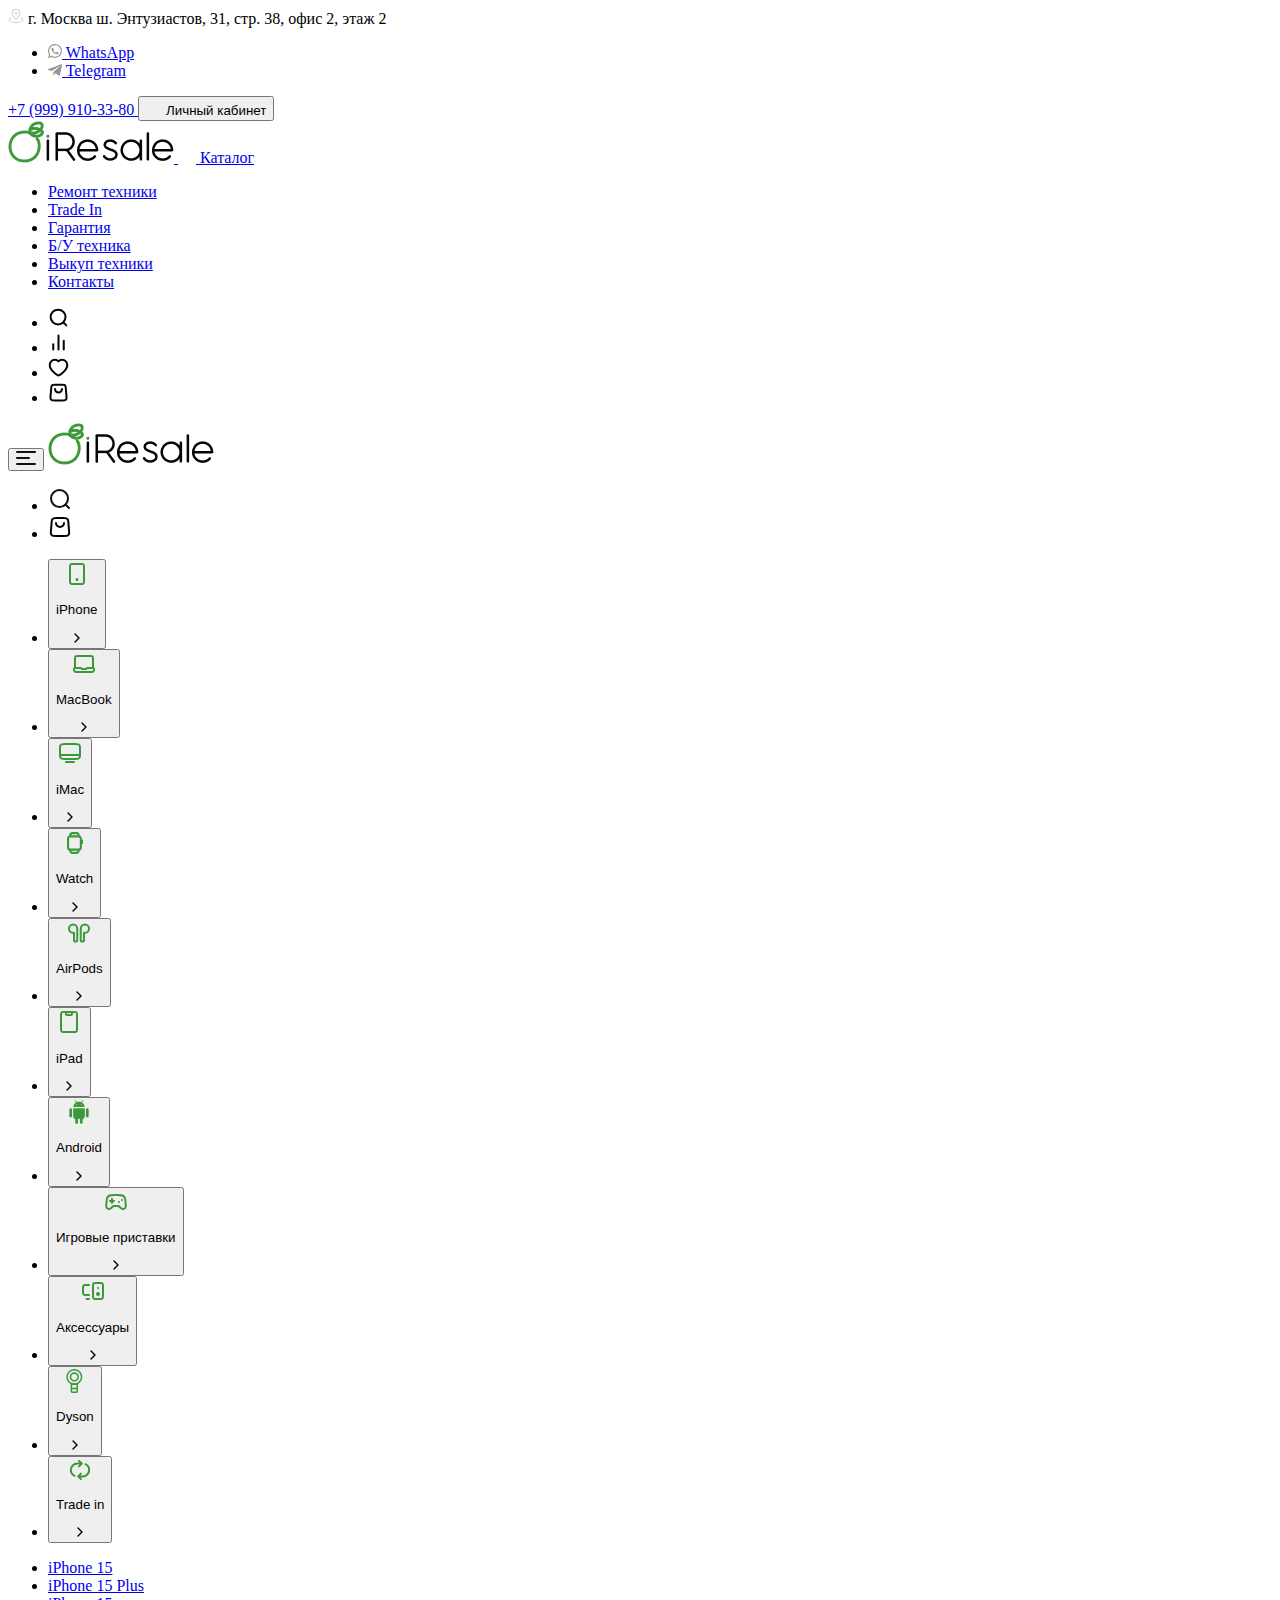
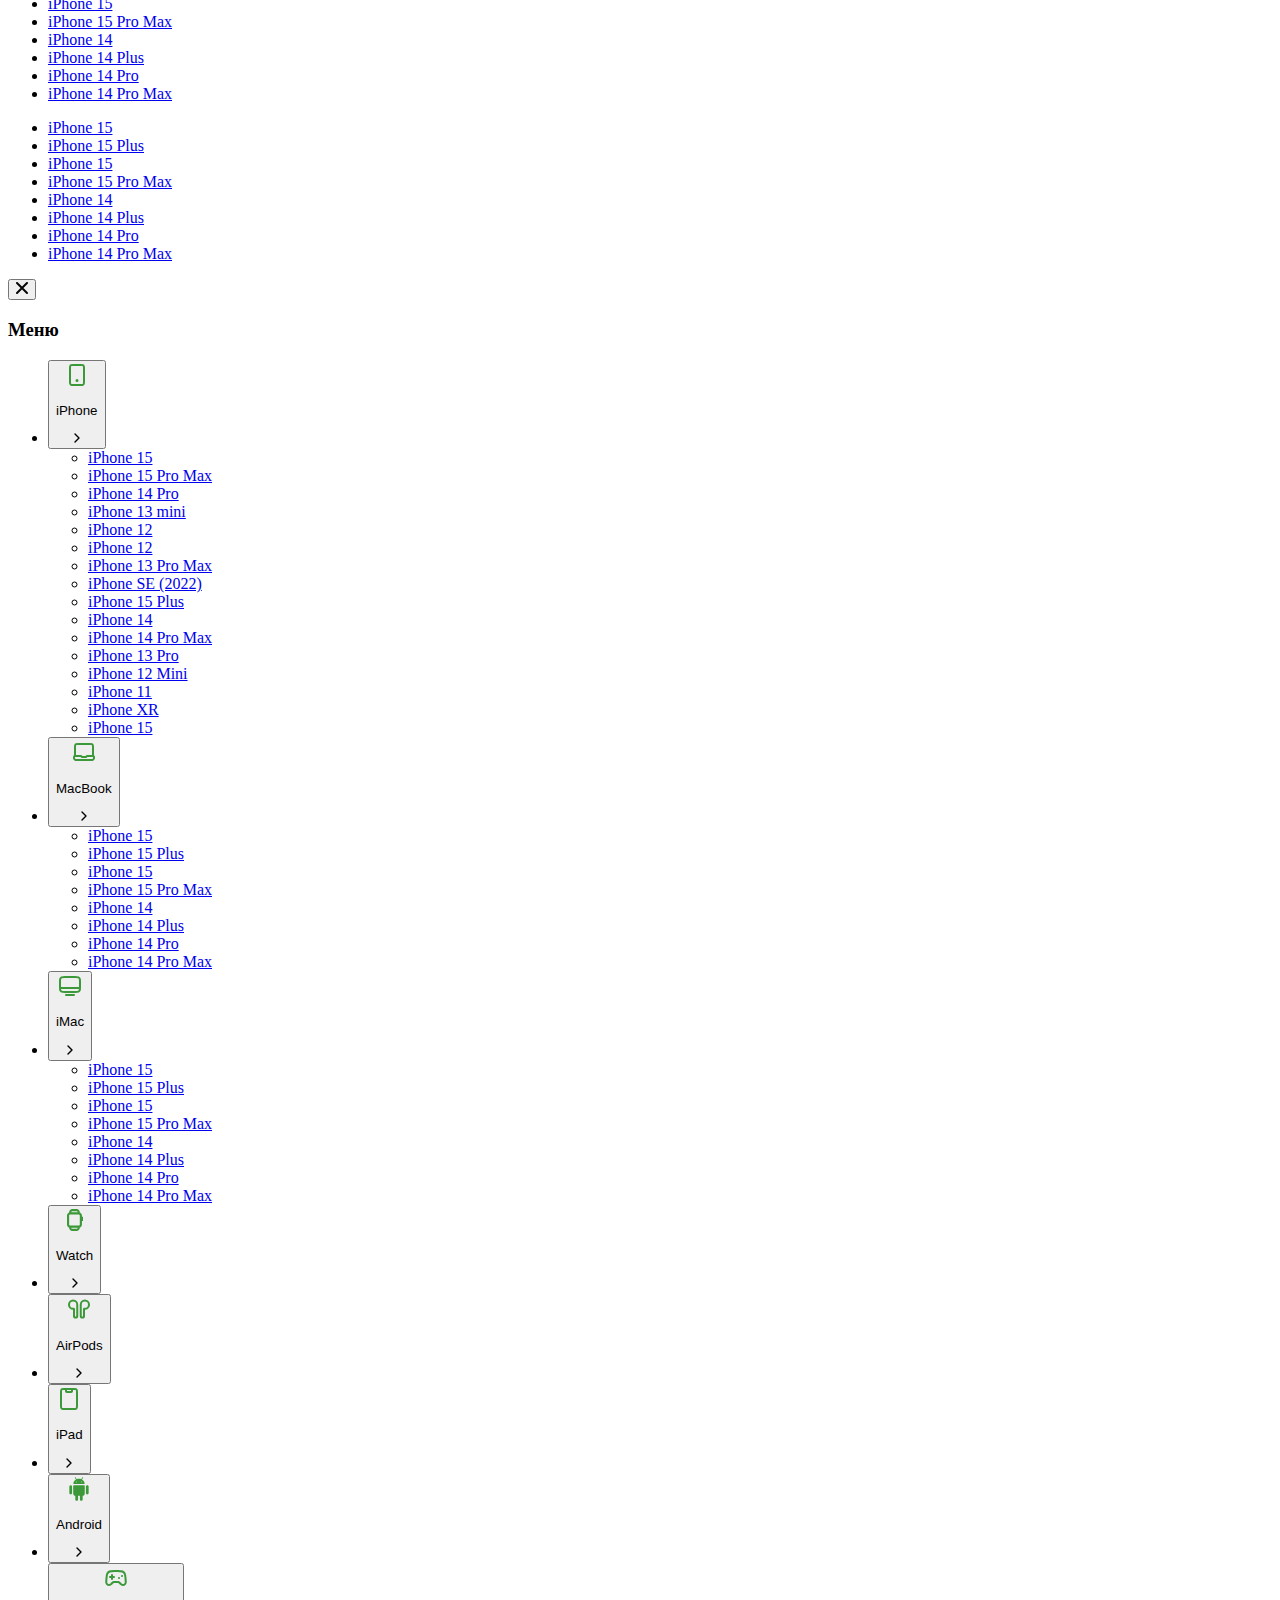
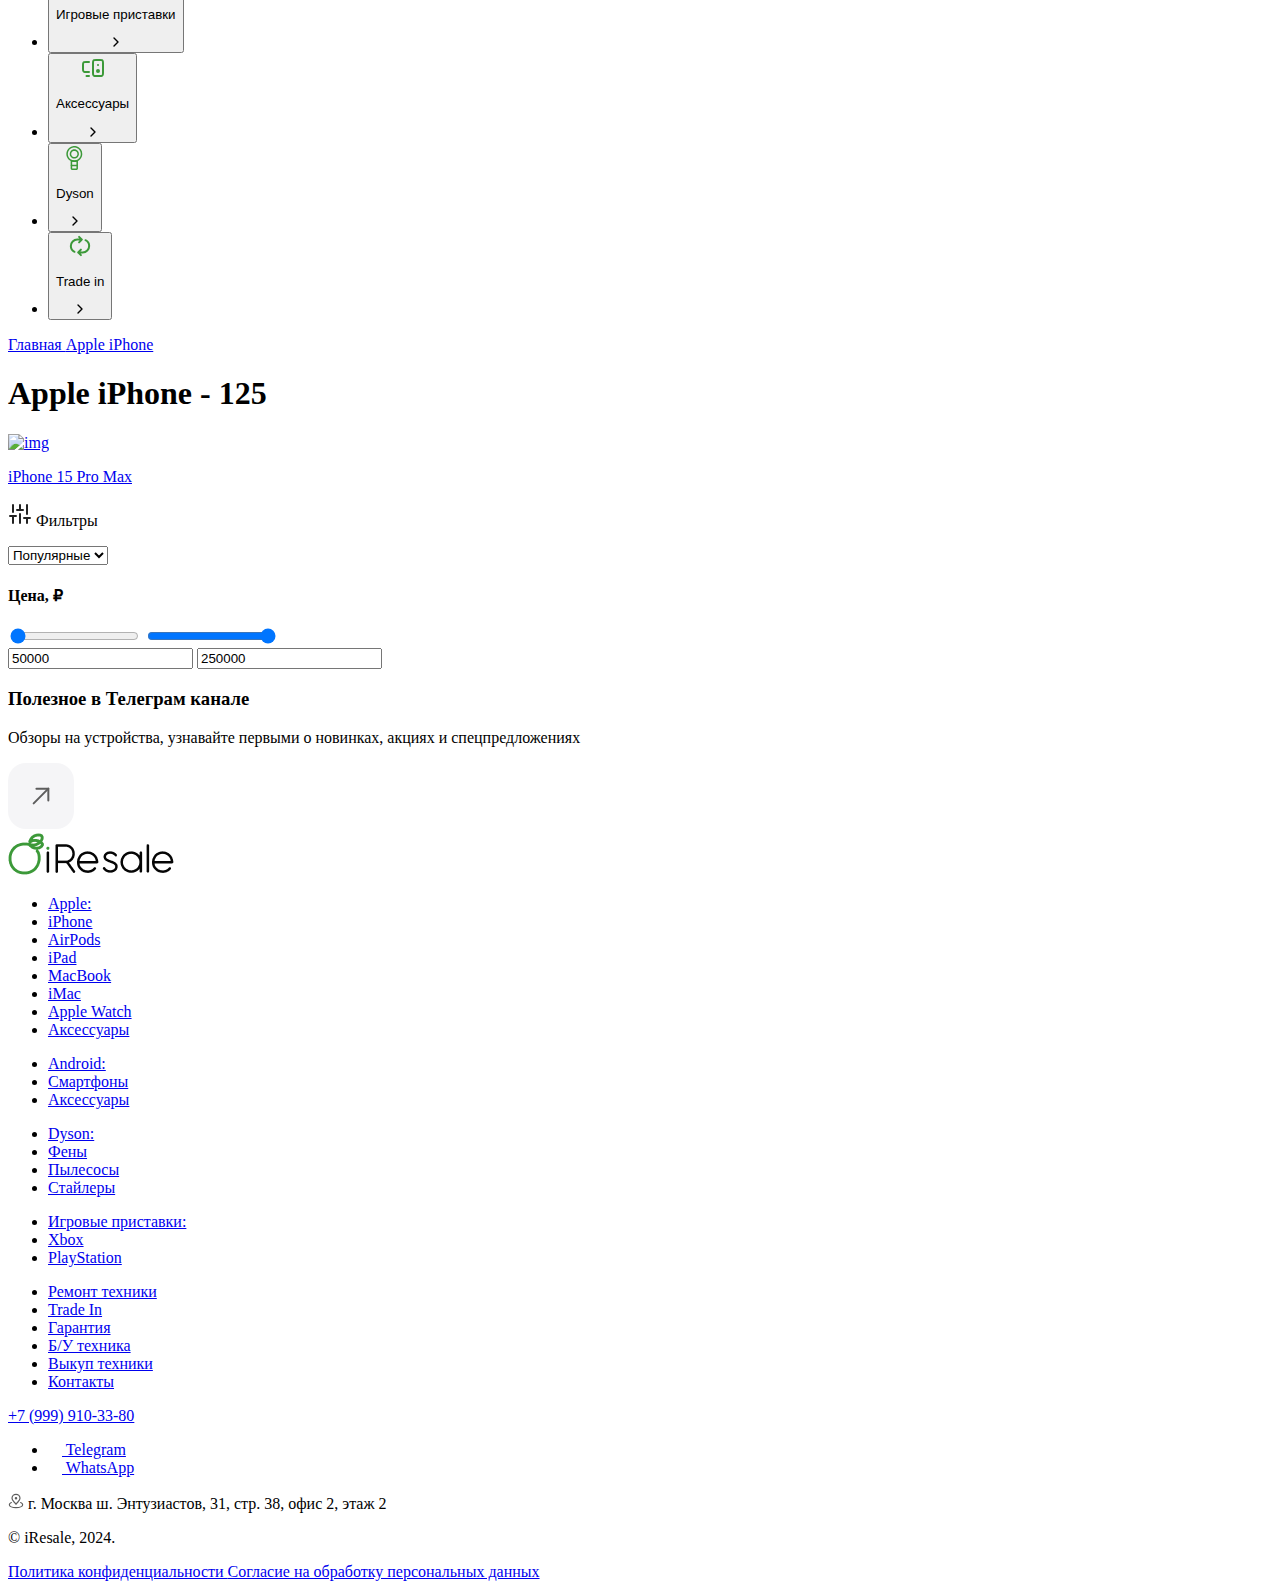
==== catalogIphone.html @ 943a392e "Create catalogIphone.html" ====
<!DOCTYPE html>
<html lang="ru">

<head>
  <meta charset="UTF-8">
  <meta name="viewport" content="width=device-width, initial-scale=1.0">
  <title>Apple iPhone</title>
  <link rel="stylesheet" href="css/styles.css">
</head>
<body class="catalog">
  <header class="header-color">
    <div class="header-top">
      <div class="container">
        <div class="header-top__content">
          <div class="header-top__location">
            <a class="header-top__link">
              <svg width="16" height="16" viewBox="0 0 16 16" fill="none" xmlns="http://www.w3.org/2000/svg">
                <g clip-path="url(#clip0_178_2029)">
                  <path d="M3.33398 9.52424C2.09974 10.0687 1.33398 10.8274 1.33398 11.6667C1.33398 13.3235 4.31875 14.6667 8.00065 14.6667C11.6826 14.6667 14.6673 13.3235 14.6673 11.6667C14.6673 10.8274 13.9016 10.0687 12.6673 9.52424M12.0007 5.33333C12.0007 8.04247 9.00065 9.33333 8.00065 11.3333C7.00065 9.33333 4.00065 8.04247 4.00065 5.33333C4.00065 3.12419 5.79151 1.33333 8.00065 1.33333C10.2098 1.33333 12.0007 3.12419 12.0007 5.33333ZM8.66732 5.33333C8.66732 5.70152 8.36884 6 8.00065 6C7.63246 6 7.33398 5.70152 7.33398 5.33333C7.33398 4.96514 7.63246 4.66667 8.00065 4.66667C8.36884 4.66667 8.66732 4.96514 8.66732 5.33333Z" stroke="#D9D9D9" stroke-width="1.2" stroke-linecap="round" stroke-linejoin="round" />
                </g>
                <defs>
                  <clipPath id="clip0_178_2029">
                    <rect width="16" height="16" fill="white" />
                  </clipPath>
                </defs>
              </svg>
              г. Москва ш. Энтузиастов, 31, стр. 38,
              <span class="span">
                офис 2, этаж 2
              </span>
            </a>
          </div>
          <div class="header-top__links">
            <ul class="header-top__social">
              <li class="header-top__item">
                <a href="#" class="header-top__link">
                  <svg width="14" height="14" viewBox="0 0 14 14" fill="none" xmlns="http://www.w3.org/2000/svg">
                    <path fill-rule="evenodd" clip-rule="evenodd" d="M6.19494 0.0418574C4.8608 0.206205 3.595 0.752756 2.56183 1.61057C2.29747 1.83006 1.80305 2.32894 1.59871 2.58237C0.76694 3.61393 0.221315 4.93424 0.0853492 6.24438C0.0357604 6.72235 0.0657956 7.62736 0.146447 8.08416C0.274368 8.80893 0.477069 9.41953 0.809541 10.0816L0.97927 10.4196L0.489635 12.1994C0.220346 13.1783 0 13.9869 0 13.9965C0 14.006 0.0627421 13.9956 0.13946 13.9733C0.216177 13.9511 1.0438 13.7338 1.97865 13.4905L3.67842 13.0482L3.96045 13.1794C4.7253 13.5351 5.36661 13.7267 6.14016 13.8305C6.62063 13.8949 7.44227 13.8949 7.92718 13.8303C10.2131 13.5261 12.189 12.1402 13.2382 10.1052C13.8023 9.0111 14.0305 7.99726 13.9968 6.73581C13.9673 5.63573 13.747 4.76428 13.2529 3.79251C12.3061 1.93047 10.5584 0.590891 8.49218 0.143439C7.83974 0.0021651 6.86661 -0.0408861 6.19494 0.0418574ZM8.02994 1.25074C8.8935 1.40994 9.53563 1.66737 10.2613 2.14526C11.4301 2.91498 12.3088 4.1476 12.6518 5.49866C12.9038 6.49123 12.884 7.61859 12.5977 8.57302C11.9931 10.5896 10.3321 12.1269 8.26481 12.5833C7.70765 12.7063 6.8063 12.7404 6.23898 12.6598C5.48261 12.5525 4.7635 12.3052 4.09897 11.9238C3.87075 11.7929 3.86165 11.7904 3.73079 11.822C3.65698 11.8398 3.16837 11.9664 2.645 12.1034C2.12164 12.2404 1.68905 12.3481 1.68373 12.3428C1.67839 12.3375 1.80047 11.8741 1.95499 11.3131C2.10954 10.752 2.23673 10.2733 2.23769 10.2492C2.23863 10.2251 2.16262 10.0805 2.06879 9.92794C0.685378 7.67812 1.04759 4.72976 2.93708 2.85984C3.87897 1.9277 5.06529 1.35778 6.40046 1.19597C6.76159 1.15222 7.65918 1.18239 8.02994 1.25074ZM4.29086 3.79902C4.12107 3.88264 3.81083 4.24714 3.68112 4.51541C3.42163 5.05212 3.43206 5.72601 3.70954 6.35008C4.05757 7.13279 4.94127 8.237 5.7608 8.91314C6.35583 9.40411 6.84702 9.68931 7.57486 9.96649C8.26614 10.2297 8.40818 10.2623 8.86669 10.263C9.23102 10.2635 9.28158 10.2568 9.49238 10.1798C9.78081 10.0744 10.1039 9.8659 10.2784 9.67255C10.4374 9.49652 10.5321 9.24326 10.5595 8.92129C10.5894 8.56858 10.6061 8.58836 10.0421 8.30744C9.30636 7.94101 8.96819 7.79582 8.85049 7.79582C8.73129 7.79582 8.70169 7.82193 8.43516 8.16223C8.08739 8.60623 8.00701 8.68372 7.89421 8.68372C7.76432 8.68372 7.14012 8.3858 6.80768 8.16515C6.51881 7.9734 6.17471 7.67672 5.95516 7.43009C5.63067 7.06556 5.28478 6.55292 5.28478 6.43647C5.28478 6.4018 5.39518 6.23015 5.53012 6.05508C5.78975 5.71821 5.87198 5.58368 5.87198 5.49598C5.87198 5.44618 5.33129 4.11472 5.23889 3.93696C5.15076 3.76739 5.0714 3.73605 4.73032 3.73608C4.47034 3.73608 4.39747 3.74653 4.29086 3.79902Z" fill="#969696" />
                  </svg>
                  WhatsApp
                </a>
              </li>
              <li class="header-top__item">
                <a href="#" class="header-top__link">
                    <svg width="14" height="12" viewBox="0 0 14 12" fill="none" xmlns="http://www.w3.org/2000/svg">
                      <path fill-rule="evenodd" clip-rule="evenodd" d="M13.057 0.232682C12.9111 0.286353 3.82433 3.76488 1.26955 4.74506C0.878488 4.89509 0.484336 5.0572 0.393643 5.10528C-0.0984306 5.3663 -0.132495 5.70075 0.310207 5.92439C0.355389 5.94723 1.13312 6.19565 2.03852 6.47649L3.68465 6.98707L7.41929 4.65026C9.47332 3.365 11.1958 2.29895 11.247 2.28124C11.376 2.23666 11.4843 2.24104 11.5362 2.29296C11.5765 2.33324 11.5761 2.3432 11.5313 2.41377C11.5045 2.45608 10.1394 3.69516 8.49775 5.1673C6.85613 6.63944 5.50913 7.8535 5.50445 7.86522C5.49974 7.87694 5.44388 8.61434 5.38032 9.50385L5.26476 11.1212H5.32229C5.35395 11.1212 5.44322 11.1024 5.52069 11.0793C5.67723 11.0329 5.67452 11.0352 6.7932 9.96424C7.1511 9.62162 7.45645 9.34128 7.47178 9.34128C7.48712 9.34128 8.21712 9.86706 9.09404 10.5097C9.97093 11.1523 10.7562 11.7094 10.839 11.7477C11.0558 11.848 11.3064 11.8583 11.4648 11.7736C11.6074 11.6972 11.7233 11.5451 11.7948 11.3402C11.8237 11.2574 12.3316 8.92848 12.9235 6.16484C13.9087 1.56438 13.9996 1.11809 14 0.879908C14.0003 0.654819 13.991 0.601313 13.9307 0.482854C13.8882 0.399335 13.8156 0.314064 13.7448 0.264227C13.5828 0.150259 13.3145 0.137964 13.057 0.232682Z" fill="#969696" />
                    </svg>
                    Telegram
                </a>
              </li>
            </ul>
            <a href="#" class="header-top__tel">
              +7 (999) 910-33-80
            </a>
            <button class="btn-global header-top__btn">
              <svg width="16" height="16" viewBox="0 0 16 16" fill="none" xmlns="http://www.w3.org/2000/svg">
                <g clip-path="url(#clip0_178_2034)">
                  <path d="M3.54485 12.9589C3.9504 12.0035 4.89727 11.3333 6.00065 11.3333H10.0007C11.104 11.3333 12.0509 12.0035 12.4565 12.9589M10.6673 6.33333C10.6673 7.80609 9.47341 9 8.00065 9C6.52789 9 5.33398 7.80609 5.33398 6.33333C5.33398 4.86057 6.52789 3.66667 8.00065 3.66667C9.47341 3.66667 10.6673 4.86057 10.6673 6.33333ZM14.6673 8C14.6673 11.6819 11.6826 14.6667 8.00065 14.6667C4.31875 14.6667 1.33398 11.6819 1.33398 8C1.33398 4.3181 4.31875 1.33333 8.00065 1.33333C11.6826 1.33333 14.6673 4.3181 14.6673 8Z" stroke="" stroke-width="1.2" stroke-linecap="round" stroke-linejoin="round" />
                </g>
                <defs>
                  <clipPath id="clip0_178_2034">
                    <rect width="16" height="16" fill="white" />
                  </clipPath>
                </defs>
              </svg>
              Личный кабинет
            </button>
          </div>
        </div>
      </div>
    </div>
    <div class="header-bottom active">
      <div class="container">
        <div class="header-bottom__content">
          <nav class="header-bottom__nav">
            <a href="#" class="header-bottom__logo">
              <img src="./img/header/logo.png" alt="logo" class="header-logo">
            </a>
            <a href="#" class="btn-global header-bottom__btn">
              <svg width="18" height="18" viewBox="0 0 18 18" fill="none" xmlns="http://www.w3.org/2000/svg">
                <path d="M9 4.5C9.41421 4.5 9.75 4.16421 9.75 3.75C9.75 3.33579 9.41421 3 9 3C8.58579 3 8.25 3.33579 8.25 3.75C8.25 4.16421 8.58579 4.5 9 4.5Z" stroke="" stroke-width="2" stroke-linecap="round" stroke-linejoin="round" />
                <path d="M9 9.75C9.41421 9.75 9.75 9.41421 9.75 9C9.75 8.58579 9.41421 8.25 9 8.25C8.58579 8.25 8.25 8.58579 8.25 9C8.25 9.41421 8.58579 9.75 9 9.75Z" stroke="" stroke-width="2" stroke-linecap="round" stroke-linejoin="round" />
                <path d="M9 15C9.41421 15 9.75 14.6642 9.75 14.25C9.75 13.8358 9.41421 13.5 9 13.5C8.58579 13.5 8.25 13.8358 8.25 14.25C8.25 14.6642 8.58579 15 9 15Z" stroke="" stroke-width="2" stroke-linecap="round" stroke-linejoin="round" />
                <path d="M14.25 4.5C14.6642 4.5 15 4.16421 15 3.75C15 3.33579 14.6642 3 14.25 3C13.8358 3 13.5 3.33579 13.5 3.75C13.5 4.16421 13.8358 4.5 14.25 4.5Z" stroke="" stroke-width="2" stroke-linecap="round" stroke-linejoin="round" />
                <path d="M14.25 9.75C14.6642 9.75 15 9.41421 15 9C15 8.58579 14.6642 8.25 14.25 8.25C13.8358 8.25 13.5 8.58579 13.5 9C13.5 9.41421 13.8358 9.75 14.25 9.75Z" stroke="" stroke-width="2" stroke-linecap="round" stroke-linejoin="round" />
                <path d="M14.25 15C14.6642 15 15 14.6642 15 14.25C15 13.8358 14.6642 13.5 14.25 13.5C13.8358 13.5 13.5 13.8358 13.5 14.25C13.5 14.6642 13.8358 15 14.25 15Z" stroke="" stroke-width="2" stroke-linecap="round" stroke-linejoin="round" />
                <path d="M3.75 4.5C4.16421 4.5 4.5 4.16421 4.5 3.75C4.5 3.33579 4.16421 3 3.75 3C3.33579 3 3 3.33579 3 3.75C3 4.16421 3.33579 4.5 3.75 4.5Z" stroke="" stroke-width="2" stroke-linecap="round" stroke-linejoin="round" />
                <path d="M3.75 9.75C4.16421 9.75 4.5 9.41421 4.5 9C4.5 8.58579 4.16421 8.25 3.75 8.25C3.33579 8.25 3 8.58579 3 9C3 9.41421 3.33579 9.75 3.75 9.75Z" stroke="" stroke-width="2" stroke-linecap="round" stroke-linejoin="round" />
                <path d="M3.75 15C4.16421 15 4.5 14.6642 4.5 14.25C4.5 13.8358 4.16421 13.5 3.75 13.5C3.33579 13.5 3 13.8358 3 14.25C3 14.6642 3.33579 15 3.75 15Z" stroke="" stroke-width="2" stroke-linecap="round" stroke-linejoin="round" />
              </svg>
              Каталог
            </a>
            <ul class="header-bottom__links">
              <li class="header-bottom__item">
                <a href="#" class="header-bottom__link">
                  Ремонт техники
                </a>
              </li>
              <li class="header-bottom__item">
                <a href="#" class="header-bottom__link">
                  Trade In
                </a>
              </li>
              <li class="header-bottom__item">
                <a href="#" class="header-bottom__link">
                  Гарантия
                </a>
              </li>
              <li class="header-bottom__item">
                <a href="#" class="header-bottom__link">
                  Б/У техника
                </a>
              </li>
              <li class="header-bottom__item">
                <a href="#" class="header-bottom__link">
                  Выкуп техники
                </a>
              </li>
              <li class="header-bottom__item">
                <a href="#" class="header-bottom__link">
                  Контакты
                </a>
              </li>
            </ul>
          </nav>
          <ul class="header-bottom__social">
            <li class="header-bottom__item">
              <a href="#" class="header-bottom__link">
                <svg width="21" height="21" viewBox="0 0 21 21" fill="none" xmlns="http://www.w3.org/2000/svg">
                  <path d="M18.375 18.375L15.3126 15.3125M17.5 10.0625C17.5 14.1701 14.1701 17.5 10.0625 17.5C5.95488 17.5 2.625 14.1701 2.625 10.0625C2.625 5.95488 5.95488 2.625 10.0625 2.625C14.1701 2.625 17.5 5.95488 17.5 10.0625Z" stroke="#050505" stroke-width="2" stroke-linecap="round" stroke-linejoin="round" />
                </svg>
              </a>
            </li>
            <li class="header-bottom__item">
              <a href="#" class="header-bottom__link">
                <svg width="21" height="21" viewBox="0 0 21 21" fill="none" xmlns="http://www.w3.org/2000/svg">
                  <path d="M15.75 17.5V8.75M10.5 17.5V3.5M5.25 17.5V12.25" stroke="#050505" stroke-width="2" stroke-linecap="round" stroke-linejoin="round" />
                </svg>
              </a>
            </li>
            <li class="header-bottom__item">
              <a href="#" class="header-bottom__link">
                <svg width="21" height="21" viewBox="0 0 21 21" fill="none" xmlns="http://www.w3.org/2000/svg">
                  <path d="M14.0972 2.625C17.1792 2.625 19.25 5.55844 19.25 8.295C19.25 13.837 10.6556 18.375 10.5 18.375C10.3444 18.375 1.75 13.837 1.75 8.295C1.75 5.55844 3.82083 2.625 6.90278 2.625C8.67222 2.625 9.82917 3.52078 10.5 4.30828C11.1708 3.52078 12.3278 2.625 14.0972 2.625Z" stroke="#050505" stroke-width="2" stroke-linecap="round" stroke-linejoin="round" />
                </svg>
              </a>
            </li>
            <li class="header-bottom__item basket">
              <a href="#" class="header-bottom__link">
                <svg width="21" height="21" viewBox="0 0 21 21" fill="none" xmlns="http://www.w3.org/2000/svg">
                  <path d="M13.9993 7C13.9993 7.92826 13.6305 8.8185 12.9741 9.47487C12.3178 10.1313 11.4275 10.5 10.4993 10.5C9.57102 10.5 8.68078 10.1313 8.0244 9.47487C7.36802 8.8185 6.99927 7.92826 6.99927 7M3.17834 6.47621L2.56584 13.8262C2.43426 15.4052 2.36847 16.1946 2.63537 16.8037C2.86987 17.3387 3.27617 17.7803 3.78994 18.0584C4.37469 18.375 5.1669 18.375 6.75133 18.375H14.2472C15.8316 18.375 16.6239 18.375 17.2086 18.0584C17.7224 17.7803 18.1287 17.3387 18.3632 16.8037C18.6301 16.1946 18.5643 15.4052 18.4327 13.8262L17.8202 6.47621C17.707 5.11766 17.6504 4.43838 17.3495 3.92425C17.0846 3.47151 16.6901 3.10853 16.2169 2.88212C15.6796 2.625 14.998 2.625 13.6347 2.625L7.36383 2.625C6.00057 2.625 5.31894 2.625 4.7816 2.88211C4.30842 3.10853 3.91393 3.47151 3.64901 3.92425C3.34816 4.43838 3.29155 5.11766 3.17834 6.47621Z" stroke="#050505" stroke-width="2" stroke-linecap="round" stroke-linejoin="round" />
                </svg>
              </a>
            </li>
          </ul>
        </div>
      </div>
    </div>

    <div class="header-mobile">
      <div class="container">
        <div class="header-mobile__content">
          <button class="header-mobile__btn">
            <svg width="20" height="14" viewBox="0 0 20 14" fill="none" xmlns="http://www.w3.org/2000/svg">
              <path d="M1 7H13M1 1H19M1 13H19" stroke="#10100F" stroke-width="2" stroke-linecap="round" stroke-linejoin="round" />
            </svg>
          </button>
          <a href="#" class="header-mobile__logo">
            <img src="./img/header/logo.png" alt="logo">
          </a>
          <ul class="header-mobile__social">
            <li class="header-mobile__social-item">
              <a href="#" class="header-mobile__social-item__link">
                <svg width="24" height="24" viewBox="0 0 24 24" fill="none" xmlns="http://www.w3.org/2000/svg">
                  <path d="M21 21L17.5001 17.5M20 11.5C20 16.1944 16.1944 20 11.5 20C6.80558 20 3 16.1944 3 11.5C3 6.80558 6.80558 3 11.5 3C16.1944 3 20 6.80558 20 11.5Z" stroke="#10100F" stroke-width="2" stroke-linecap="round" stroke-linejoin="round" />
                </svg>
              </a>
            </li>
            <li class="header-mobile__social-item">
              <a href="#" class="header-mobile__social-item__link">
                <svg width="24" height="24" viewBox="0 0 24 24" fill="none" xmlns="http://www.w3.org/2000/svg">
                  <path d="M15.9996 8C15.9996 9.06087 15.5782 10.0783 14.828 10.8284C14.0779 11.5786 13.0605 12 11.9996 12C10.9387 12 9.92131 11.5786 9.17116 10.8284C8.42102 10.0783 7.99959 9.06087 7.99959 8M3.63281 7.40138L2.93281 15.8014C2.78243 17.6059 2.70724 18.5082 3.01227 19.2042C3.28027 19.8157 3.74462 20.3204 4.33177 20.6382C5.00006 21 5.90545 21 7.71623 21H16.283C18.0937 21 18.9991 21 19.6674 20.6382C20.2546 20.3204 20.7189 19.8157 20.9869 19.2042C21.2919 18.5082 21.2167 17.6059 21.0664 15.8014L20.3664 7.40138C20.237 5.84875 20.1723 5.07243 19.8285 4.48486C19.5257 3.96744 19.0748 3.5526 18.5341 3.29385C17.92 3 17.141 3 15.583 3L8.41623 3C6.85821 3 6.07921 3 5.4651 3.29384C4.92433 3.5526 4.47349 3.96744 4.17071 4.48486C3.82689 5.07243 3.76219 5.84875 3.63281 7.40138Z" stroke="#050505" stroke-width="2" stroke-linecap="round" stroke-linejoin="round" />
                </svg>
              </a>
            </li>
          </ul>
        </div>
      </div>
    </div>

    <div class="header-menu">
      <div class="container">
        <div class="header-menu__content">
          <div class="header-menu__content-menu">
            <ul class="header-menu__content-menu__list">
              <li class="header-menu__content-menu__list-item active">
                <button id="menu-iphone">
                  <svg width="24" height="24" viewBox="0 0 24 24" fill="none" xmlns="http://www.w3.org/2000/svg">
                    <path d="M12 17.5H12.01M8.2 22H15.8C16.9201 22 17.4802 22 17.908 21.782C18.2843 21.5903 18.5903 21.2843 18.782 20.908C19 20.4802 19 19.9201 19 18.8V5.2C19 4.07989 19 3.51984 18.782 3.09202C18.5903 2.71569 18.2843 2.40973 17.908 2.21799C17.4802 2 16.9201 2 15.8 2H8.2C7.0799 2 6.51984 2 6.09202 2.21799C5.71569 2.40973 5.40973 2.71569 5.21799 3.09202C5 3.51984 5 4.0799 5 5.2V18.8C5 19.9201 5 20.4802 5.21799 20.908C5.40973 21.2843 5.71569 21.5903 6.09202 21.782C6.51984 22 7.07989 22 8.2 22ZM12.5 17.5C12.5 17.7761 12.2761 18 12 18C11.7239 18 11.5 17.7761 11.5 17.5C11.5 17.2239 11.7239 17 12 17C12.2761 17 12.5 17.2239 12.5 17.5Z" stroke="#3C9939" stroke-width="2" stroke-linecap="round" stroke-linejoin="round" />
                  </svg>
                  <p>
                    iPhone
                  </p>
                  <svg class="arrow" width="6" height="10" viewBox="0 0 6 10" fill="none" xmlns="http://www.w3.org/2000/svg">
                    <path d="M1 9L5 5L1 1" stroke="black" stroke-width="1.4" stroke-linecap="round" stroke-linejoin="round" />
                  </svg>
                </button>
              </li>
              <li class="header-menu__content-menu__list-item">
                <button id="menu-macbook">
                  <svg width="24" height="24" viewBox="0 0 24 24" fill="none" xmlns="http://www.w3.org/2000/svg">
                    <path d="M3 16V7.2C3 6.07989 3 5.51984 3.21799 5.09202C3.40973 4.71569 3.71569 4.40973 4.09202 4.21799C4.51984 4 5.0799 4 6.2 4H17.8C18.9201 4 19.4802 4 19.908 4.21799C20.2843 4.40973 20.5903 4.71569 20.782 5.09202C21 5.51984 21 6.0799 21 7.2V16H15.6627C15.4182 16 15.2959 16 15.1808 16.0276C15.0787 16.0521 14.9812 16.0925 14.8917 16.1474C14.7908 16.2092 14.7043 16.2957 14.5314 16.4686L14.4686 16.5314C14.2957 16.7043 14.2092 16.7908 14.1083 16.8526C14.0188 16.9075 13.9213 16.9479 13.8192 16.9724C13.7041 17 13.5818 17 13.3373 17H10.6627C10.4182 17 10.2959 17 10.1808 16.9724C10.0787 16.9479 9.98119 16.9075 9.89172 16.8526C9.7908 16.7908 9.70432 16.7043 9.53137 16.5314L9.46863 16.4686C9.29568 16.2957 9.2092 16.2092 9.10828 16.1474C9.01881 16.0925 8.92127 16.0521 8.81923 16.0276C8.70414 16 8.58185 16 8.33726 16H3ZM3 16C2.44772 16 2 16.4477 2 17V17.3333C2 17.9533 2 18.2633 2.06815 18.5176C2.25308 19.2078 2.79218 19.7469 3.48236 19.9319C3.7367 20 4.04669 20 4.66667 20H19.3333C19.9533 20 20.2633 20 20.5176 19.9319C21.2078 19.7469 21.7469 19.2078 21.9319 18.5176C22 18.2633 22 17.9533 22 17.3333C22 17.0233 22 16.8683 21.9659 16.7412C21.8735 16.3961 21.6039 16.1265 21.2588 16.0341C21.1317 16 20.9767 16 20.6667 16H20" stroke="#3C9939" stroke-width="2" stroke-linecap="round" stroke-linejoin="round" />
                  </svg>
                  <p>
                    MacBook
                  </p>
                  <svg class="arrow" width="6" height="10" viewBox="0 0 6 10" fill="none" xmlns="http://www.w3.org/2000/svg">
                    <path d="M1 9L5 5L1 1" stroke="black" stroke-width="1.4" stroke-linecap="round" stroke-linejoin="round" />
                  </svg>
                </button>
              </li>
              <li class="header-menu__content-menu__list-item">
                <button id="menu-imac">
                  <svg width="24" height="24" viewBox="0 0 24 24" fill="none" xmlns="http://www.w3.org/2000/svg">
                    <path d="M2 14L22 14M8 21H16M6.8 18H17.2C18.8802 18 19.7202 18 20.362 17.673C20.9265 17.3854 21.3854 16.9265 21.673 16.362C22 15.7202 22 14.8802 22 13.2V7.8C22 6.11984 22 5.27976 21.673 4.63803C21.3854 4.07354 20.9265 3.6146 20.362 3.32698C19.7202 3 18.8802 3 17.2 3H6.8C5.11984 3 4.27976 3 3.63803 3.32698C3.07354 3.6146 2.6146 4.07354 2.32698 4.63803C2 5.27976 2 6.11984 2 7.8V13.2C2 14.8802 2 15.7202 2.32698 16.362C2.6146 16.9265 3.07354 17.3854 3.63803 17.673C4.27976 18 5.11984 18 6.8 18Z" stroke="#3C9939" stroke-width="2" stroke-linecap="round" stroke-linejoin="round" />
                  </svg>
                  <p>
                    iMac
                  </p>
                  <svg class="arrow" width="6" height="10" viewBox="0 0 6 10" fill="none" xmlns="http://www.w3.org/2000/svg">
                    <path d="M1 9L5 5L1 1" stroke="black" stroke-width="1.4" stroke-linecap="round" stroke-linejoin="round" />
                  </svg>
                </button>
              </li>
              <li class="header-menu__content-menu__list-item">
                <button id="menu-watch">
                  <svg width="24" height="24" viewBox="0 0 24 24" fill="none" xmlns="http://www.w3.org/2000/svg">
                    <path fill-rule="evenodd" clip-rule="evenodd" d="M16.7973 4.33668C16.7971 4.38956 16.7956 4.44215 16.793 4.49441C18.0395 4.94516 18.9333 6.16881 18.9333 7.60764V8.70706H20V13.1049H18.9333V16.4033C18.9333 17.8414 18.0405 19.0644 16.795 19.5158C16.7983 19.5773 16.8 19.6393 16.8 19.7016C16.8 21.5233 15.3674 23 13.6 23H9.33333C7.56603 23 6.13333 21.5233 6.13333 19.7016C6.13333 19.6393 6.13502 19.5773 6.13833 19.5158C4.89285 19.0644 4 17.8414 4 16.4033V7.60764C4 6.17033 4.89193 4.94775 6.13638 4.49585C6.13234 4.42512 6.13045 4.3538 6.13081 4.28195C6.13959 2.46034 7.5794 0.990982 9.34669 1.00004L13.6133 1.02193C15.3806 1.031 16.8062 2.51506 16.7973 4.33668ZM8.26415 4.30927H14.664C14.6583 3.70962 14.1865 3.22381 13.6027 3.22082L9.33608 3.19893C8.74698 3.19591 8.26704 3.68569 8.26411 4.2929L8.26415 4.30927ZM15.9519 6.53128L11.4502 6.50818H7.2C6.6109 6.50818 6.13333 7.00043 6.13333 7.60764V16.4033C6.13333 17.0099 6.61009 17.502 7.19851 17.5027H15.7348C16.3232 17.502 16.8 17.0099 16.8 16.4033V7.60764C16.8 7.07762 16.4362 6.63521 15.9519 6.53128ZM8.26667 19.7016C8.26667 20.3089 8.74424 20.8011 9.33333 20.8011H13.6C14.1891 20.8011 14.6667 20.3089 14.6667 19.7016H8.26667Z" fill="#3C9939" />
                  </svg>
                  <p>
                    Watch
                  </p>
                  <svg class="arrow" width="6" height="10" viewBox="0 0 6 10" fill="none" xmlns="http://www.w3.org/2000/svg">
                    <path d="M1 9L5 5L1 1" stroke="black" stroke-width="1.4" stroke-linecap="round" stroke-linejoin="round" />
                  </svg>
                </button>
              </li>
              <li class="header-menu__content-menu__list-item">
                <button id="menu-airpods">
                  <svg width="24" height="24" viewBox="0 0 24 24" fill="none" xmlns="http://www.w3.org/2000/svg">
                    <path d="M2 7.625C2 9.90317 3.84683 11.75 6.125 11.75C6.43089 11.75 6.58383 11.75 6.66308 11.7773C6.82888 11.8345 6.91545 11.9211 6.97266 12.0869C7 12.1662 7 12.2903 7 12.5386V18.875C7 19.7725 7.72754 20.5 8.625 20.5C9.52246 20.5 10.25 19.7725 10.25 18.875V7.625C10.25 5.34683 8.40317 3.5 6.125 3.5C3.84683 3.5 2 5.34683 2 7.625Z" stroke="#3C9939" stroke-width="2" stroke-linecap="round" stroke-linejoin="round" />
                    <path d="M22 7.625C22 9.90317 20.1532 11.75 17.875 11.75C17.5691 11.75 17.4162 11.75 17.3369 11.7773C17.1711 11.8345 17.0845 11.9211 17.0273 12.0869C17 12.1662 17 12.2903 17 12.5386V18.875C17 19.7725 16.2725 20.5 15.375 20.5C14.4775 20.5 13.75 19.7725 13.75 18.875V7.625C13.75 5.34683 15.5968 3.5 17.875 3.5C20.1532 3.5 22 5.34683 22 7.625Z" stroke="#3C9939" stroke-width="2" stroke-linecap="round" stroke-linejoin="round" />
                  </svg>
                  <p>
                    AirPods
                  </p>
                  <svg class="arrow" width="6" height="10" viewBox="0 0 6 10" fill="none" xmlns="http://www.w3.org/2000/svg">
                    <path d="M1 9L5 5L1 1" stroke="black" stroke-width="1.4" stroke-linecap="round" stroke-linejoin="round" />
                  </svg>
                </button>
              </li>
              <li class="header-menu__content-menu__list-item">
                <button id="menu-ipad">
                  <svg width="24" height="24" viewBox="0 0 24 24" fill="none" xmlns="http://www.w3.org/2000/svg">
                    <path d="M15 2V3.4C15 3.96005 15 4.24008 14.891 4.45399C14.7951 4.64215 14.6422 4.79513 14.454 4.89101C14.2401 5 13.9601 5 13.4 5H10.6C10.0399 5 9.75992 5 9.54601 4.89101C9.35785 4.79513 9.20487 4.64215 9.10899 4.45399C9 4.24008 9 3.96005 9 3.4V2M7.2 22H16.8C17.9201 22 18.4802 22 18.908 21.782C19.2843 21.5903 19.5903 21.2843 19.782 20.908C20 20.4802 20 19.9201 20 18.8V5.2C20 4.07989 20 3.51984 19.782 3.09202C19.5903 2.71569 19.2843 2.40973 18.908 2.21799C18.4802 2 17.9201 2 16.8 2H7.2C6.0799 2 5.51984 2 5.09202 2.21799C4.71569 2.40973 4.40973 2.71569 4.21799 3.09202C4 3.51984 4 4.0799 4 5.2V18.8C4 19.9201 4 20.4802 4.21799 20.908C4.40973 21.2843 4.71569 21.5903 5.09202 21.782C5.51984 22 6.07989 22 7.2 22Z" stroke="#3C9939" stroke-width="2" stroke-linecap="round" stroke-linejoin="round" />
                  </svg>
                  <p>
                    iPad
                  </p>
                  <svg class="arrow" width="6" height="10" viewBox="0 0 6 10" fill="none" xmlns="http://www.w3.org/2000/svg">
                    <path d="M1 9L5 5L1 1" stroke="black" stroke-width="1.4" stroke-linecap="round" stroke-linejoin="round" />
                  </svg>
                </button>
              </li>
              <li class="header-menu__content-menu__list-item">
                <button id="menu-android">
                  <svg width="24" height="24" viewBox="0 0 24 24" fill="none" xmlns="http://www.w3.org/2000/svg">
                    <path d="M17.645 6.21806C17.2972 4.65535 16.3265 3.34712 14.9871 2.55812L16.0446 0.715114C16.1515 0.528601 16.0873 0.29098 15.9007 0.183761C15.7145 0.077332 15.4769 0.141084 15.3696 0.327598L14.2901 2.20907C13.5888 1.9156 12.8122 1.752 11.9866 1.752C11.161 1.752 10.3846 1.91586 9.68335 2.20907L8.60378 0.327598C8.49683 0.141347 8.25894 0.0768052 8.07243 0.183761C7.88618 0.290716 7.82164 0.528601 7.92859 0.715114L8.98603 2.55839C7.64671 3.34738 6.67595 4.65588 6.32821 6.21859C6.23811 6.62323 6.55345 7.00627 6.96784 7.00627H17.0053C17.42 7.00574 17.7351 6.6227 17.645 6.21806Z" fill="#3C9939" />
                    <path d="M14.6459 5.359C14.38 5.359 14.1646 5.14351 14.1646 4.87797C14.1646 4.61216 14.38 4.39667 14.6456 4.39667C14.9114 4.39667 15.1269 4.61216 15.1269 4.8777C15.1269 5.14325 14.9117 5.35874 14.6459 5.359Z" fill="white" />
                    <path d="M9.327 5.359C9.06119 5.359 8.8457 5.14351 8.8457 4.87797C8.8457 4.61216 9.0612 4.39667 9.32674 4.39667C9.59255 4.39667 9.80804 4.61216 9.80804 4.8777C9.80778 5.14351 9.59255 5.35874 9.327 5.359Z" fill="white" />
                    <path d="M15.4265 18.8531H8.54652C7.25515 18.8531 6.20825 17.8062 6.20825 16.5148V8.88222C6.20825 8.60007 6.43692 8.37167 6.71879 8.37167H17.2539C17.5361 8.37167 17.7645 8.60034 17.7645 8.88222V16.5148C17.7647 17.8062 16.7178 18.8531 15.4265 18.8531Z" fill="#3C9939" />
                    <path d="M3.7027 17.4555C2.94558 17.4555 2.33203 16.842 2.33203 16.0849V9.74234C2.33203 8.98548 2.94558 8.37167 3.7027 8.37167C4.45955 8.37167 5.07336 8.98522 5.07336 9.74234V16.0849C5.0731 16.8417 4.45955 17.4555 3.7027 17.4555Z" fill="#3C9939" />
                    <path d="M20.2703 17.4555C19.5132 17.4555 18.8997 16.842 18.8997 16.0849V9.74234C18.8997 8.98548 19.5132 8.37167 20.2703 8.37167C21.0272 8.37167 21.641 8.98522 21.641 9.74234V16.0849C21.641 16.8417 21.0274 17.4555 20.2703 17.4555Z" fill="#3C9939" />
                    <path d="M14.3018 23.8412C13.5447 23.8412 12.9312 23.2277 12.9312 22.4706V16.1281C12.9312 15.3712 13.5447 14.7574 14.3018 14.7574C15.0587 14.7574 15.6725 15.3709 15.6725 16.1281V22.4706C15.6725 23.2277 15.0589 23.8412 14.3018 23.8412Z" fill="#3C9939" />
                    <path d="M9.6712 23.8412C8.91408 23.8412 8.30054 23.2277 8.30054 22.4706V16.1281C8.30054 15.3712 8.91408 14.7574 9.6712 14.7574C10.4281 14.7574 11.0419 15.3709 11.0419 16.1281V22.4706C11.0419 23.2277 10.4281 23.8412 9.6712 23.8412Z" fill="#3C9939" />
                  </svg>
                  <p>
                    Android
                  </p>
                  <svg class="arrow" width="6" height="10" viewBox="0 0 6 10" fill="none" xmlns="http://www.w3.org/2000/svg">
                    <path d="M1 9L5 5L1 1" stroke="black" stroke-width="1.4" stroke-linecap="round" stroke-linejoin="round" />
                  </svg>
                </button>
              </li>
              <li class="header-menu__content-menu__list-item">
                <button id="menu-games">
                  <svg width="24" height="24" viewBox="0 0 24 24" fill="none" xmlns="http://www.w3.org/2000/svg">
                    <path d="M5.99989 11H9.99989M7.99989 9V13M14.9999 12H15.0099M17.9999 10H18.0099M10.4488 5H13.5509C16.1758 5 17.4883 5 18.5184 5.49743C19.4254 5.9354 20.179 6.63709 20.6805 7.51059C21.2501 8.5027 21.3436 9.81181 21.5306 12.43L21.7766 15.8745C21.8973 17.5634 20.5597 19 18.8664 19C18.0005 19 17.1794 18.6154 16.6251 17.9502L16.2499 17.5C15.9068 17.0882 15.7351 16.8823 15.5398 16.7159C15.1302 16.3672 14.6344 16.1349 14.1043 16.0436C13.8514 16 13.5834 16 13.0473 16H10.9525C10.4164 16 10.1484 16 9.89553 16.0436C9.36539 16.1349 8.86957 16.3672 8.46 16.7159C8.26463 16.8823 8.09305 17.0882 7.74989 17.5L7.37473 17.9502C6.8204 18.6154 5.99924 19 5.13335 19C3.44013 19 2.1025 17.5634 2.22314 15.8745L2.46918 12.43C2.65619 9.81181 2.7497 8.5027 3.31926 7.51059C3.82074 6.63709 4.57433 5.9354 5.48135 5.49743C6.51151 5 7.82396 5 10.4488 5Z" stroke="#3C9939" stroke-width="2" stroke-linecap="round" stroke-linejoin="round" />
                  </svg>
                  <p>
                    Игровые приставки
                  </p>
                  <svg class="arrow" width="6" height="10" viewBox="0 0 6 10" fill="none" xmlns="http://www.w3.org/2000/svg">
                    <path d="M1 9L5 5L1 1" stroke="black" stroke-width="1.4" stroke-linecap="round" stroke-linejoin="round" />
                  </svg>
                </button>
              </li>
              <li class="header-menu__content-menu__list-item">
                <button id="menu-accessories">
                  <svg width="24" height="24" viewBox="0 0 24 24" fill="none" xmlns="http://www.w3.org/2000/svg">
                    <path d="M5.5 20H8M17 9H17.01M8 6H5.2C4.0799 6 3.51984 6 3.09202 6.21799C2.71569 6.40973 2.40973 6.71569 2.21799 7.09202C2 7.51984 2 8.0799 2 9.2V12.8C2 13.9201 2 14.4802 2.21799 14.908C2.40973 15.2843 2.71569 15.5903 3.09202 15.782C3.51984 16 4.0799 16 5.2 16H8M15.2 20H18.8C19.9201 20 20.4802 20 20.908 19.782C21.2843 19.5903 21.5903 19.2843 21.782 18.908C22 18.4802 22 17.9201 22 16.8V7.2C22 6.0799 22 5.51984 21.782 5.09202C21.5903 4.71569 21.2843 4.40973 20.908 4.21799C20.4802 4 19.9201 4 18.8 4H15.2C14.0799 4 13.5198 4 13.092 4.21799C12.7157 4.40973 12.4097 4.71569 12.218 5.09202C12 5.51984 12 6.07989 12 7.2V16.8C12 17.9201 12 18.4802 12.218 18.908C12.4097 19.2843 12.7157 19.5903 13.092 19.782C13.5198 20 14.0799 20 15.2 20ZM18 15C18 15.5523 17.5523 16 17 16C16.4477 16 16 15.5523 16 15C16 14.4477 16.4477 14 17 14C17.5523 14 18 14.4477 18 15Z" stroke="#3C9939" stroke-width="2" stroke-linecap="round" stroke-linejoin="round" />
                  </svg>
                  <p>
                    Аксессуары
                  </p>
                  <svg class="arrow" width="6" height="10" viewBox="0 0 6 10" fill="none" xmlns="http://www.w3.org/2000/svg">
                    <path d="M1 9L5 5L1 1" stroke="black" stroke-width="1.4" stroke-linecap="round" stroke-linejoin="round" />
                  </svg>
                </button>
              </li>
              <li class="header-menu__content-menu__list-item">
                <button id="menu-dyson">
                  <svg width="17" height="24" viewBox="0 0 17 24" fill="none" xmlns="http://www.w3.org/2000/svg">
                    <path d="M14.7503 7.97452C14.7503 8.29156 14.7298 8.61116 14.6889 8.92565C14.6991 8.85661 14.7068 8.79014 14.717 8.7211C14.6326 9.35775 14.4639 9.97905 14.2159 10.5697C14.2415 10.5083 14.267 10.4469 14.2926 10.3856C14.152 10.7128 13.9909 11.0324 13.8068 11.3342C13.7122 11.4876 13.6125 11.6384 13.5077 11.7841C13.4821 11.8174 13.4591 11.8532 13.4335 11.8864C13.4131 11.9145 13.321 12.0347 13.4054 11.9222C13.4949 11.8072 13.3977 11.9324 13.3773 11.958C13.3466 11.9964 13.3159 12.0322 13.2852 12.068C13.0551 12.3415 12.802 12.5998 12.5335 12.8375C12.4696 12.8938 12.4057 12.9475 12.3418 13.0012C12.3085 13.0268 12.2778 13.0549 12.2446 13.0804C12.1219 13.1776 12.3827 12.9756 12.2574 13.0702C12.1142 13.1776 11.9659 13.2824 11.8151 13.3796C11.4699 13.602 11.1068 13.7912 10.731 13.9523C10.7923 13.9267 10.8537 13.9012 10.9151 13.8756C10.3296 14.1211 9.71592 14.2898 9.08695 14.3767C9.15598 14.3665 9.22246 14.3588 9.2915 14.3486C8.64207 14.4355 7.98497 14.4355 7.33554 14.3486C7.40458 14.3588 7.47105 14.3665 7.54009 14.3767C6.91111 14.2898 6.29748 14.1211 5.71198 13.8756C5.77334 13.9012 5.8347 13.9267 5.89607 13.9523C5.56368 13.8117 5.24152 13.6455 4.93215 13.4563C4.77874 13.3617 4.62789 13.262 4.48215 13.1572C4.44892 13.1316 4.41312 13.1086 4.37988 13.083C4.36199 13.0677 4.34153 13.0523 4.32363 13.0395C4.31085 13.0293 4.46937 13.1546 4.40801 13.1035C4.33897 13.0472 4.26738 12.991 4.19835 12.9322C3.92477 12.6995 3.66909 12.4489 3.43131 12.1779C3.37506 12.114 3.32137 12.0501 3.27023 11.9861C3.24466 11.9529 3.2191 11.9197 3.19097 11.889C3.13984 11.8276 3.26512 11.9861 3.25489 11.9734C3.23699 11.9478 3.2191 11.9248 3.2012 11.9018C3.09381 11.7586 2.99154 11.6103 2.89438 11.4569C2.67706 11.1168 2.49041 10.7563 2.33189 10.3856C2.35746 10.4469 2.38302 10.5083 2.40859 10.5697C2.16058 9.97649 1.99183 9.35775 1.90746 8.7211C1.91769 8.79014 1.92536 8.85661 1.93558 8.92565C1.85377 8.29156 1.85377 7.6498 1.93558 7.01572C1.92536 7.08475 1.91769 7.15123 1.90746 7.22026C1.99439 6.58106 2.16314 5.9572 2.4137 5.36403C2.38814 5.42539 2.36257 5.48675 2.337 5.54812C2.47762 5.21573 2.64382 4.89613 2.83302 4.58932C2.92762 4.43591 3.02734 4.28761 3.13217 4.14188C3.15518 4.1112 3.17819 4.07796 3.2012 4.04728C3.21398 4.02938 3.22932 4.01148 3.24211 3.99358C3.28813 3.93222 3.17052 4.09841 3.17307 4.08307C3.19353 4.01148 3.30347 3.91944 3.35205 3.86319C3.57961 3.59472 3.82506 3.34416 4.08841 3.11149C4.15488 3.05268 4.22392 2.99387 4.29295 2.93762C4.32875 2.9095 4.36199 2.88137 4.39778 2.85325C4.42079 2.83535 4.47448 2.79444 4.37221 2.87115C4.26227 2.95552 4.3492 2.88905 4.37477 2.87115C4.51795 2.76376 4.66369 2.66149 4.81454 2.56433C5.15459 2.34445 5.5151 2.1578 5.88839 1.99672C5.82703 2.02229 5.76567 2.04786 5.70431 2.07343C6.29748 1.82286 6.92134 1.65411 7.56054 1.56718C7.49151 1.57741 7.42503 1.58508 7.356 1.59531C7.99264 1.51349 8.6344 1.51349 9.27104 1.59531C9.20201 1.58508 9.13553 1.57741 9.0665 1.56718C9.7057 1.65411 10.3296 1.82286 10.9227 2.07343C10.8614 2.04786 10.8 2.02229 10.7386 1.99672C11.071 2.13735 11.3906 2.30354 11.6974 2.49274C11.8509 2.58734 11.9991 2.68706 12.1449 2.79189C12.1756 2.8149 12.2088 2.83791 12.2395 2.86092C12.2574 2.8737 12.2753 2.88905 12.2932 2.90183C12.3545 2.94785 12.1883 2.83024 12.2037 2.8328C12.2753 2.85325 12.3673 2.96319 12.4236 3.01177C12.692 3.23933 12.9426 3.48478 13.1753 3.74813C13.2341 3.81461 13.2929 3.88364 13.3491 3.95267C13.3773 3.98847 13.4054 4.02171 13.4335 4.0575C13.4514 4.08051 13.4923 4.13421 13.4156 4.03193C13.3312 3.92199 13.3977 4.00892 13.4156 4.03449C13.523 4.17767 13.6253 4.32341 13.7224 4.47426C13.9423 4.81431 14.129 5.17482 14.29 5.54812C14.2645 5.48675 14.2389 5.42539 14.2133 5.36403C14.4639 5.9572 14.6326 6.58106 14.7196 7.22026C14.7094 7.15123 14.7017 7.08475 14.6915 7.01572C14.7298 7.33276 14.7503 7.65236 14.7503 7.97452C14.7503 8.37594 15.1031 8.75945 15.5173 8.74156C15.9315 8.72366 16.2843 8.40406 16.2843 7.97452C16.2818 6.43277 15.8343 4.88846 14.9778 3.60239C14.1494 2.35467 12.9758 1.32173 11.6028 0.71321C10.8384 0.375712 10.0611 0.160941 9.23269 0.0561123C8.44519 -0.0436029 7.65259 -0.00525088 6.87021 0.130259C5.37704 0.388496 3.9708 1.11974 2.8637 2.14757C1.76172 3.17285 0.953773 4.53307 0.583037 5.99044C0.186733 7.55776 0.26088 9.2657 0.84383 10.7742C1.44723 12.3364 2.49297 13.6634 3.88131 14.6043C5.44351 15.6654 7.41736 16.1281 9.28638 15.8827C10.2759 15.7523 11.2219 15.4634 12.104 14.9878C12.802 14.612 13.4514 14.1211 14.0037 13.5535C15.1312 12.4003 15.9187 10.8918 16.1667 9.29638C16.2358 8.85661 16.2792 8.41684 16.2792 7.97452C16.2792 7.5731 15.9264 7.18958 15.5122 7.20748C15.1005 7.22538 14.7503 7.54242 14.7503 7.97452Z" fill="#3C9939" />
                    <path d="M11.4007 7.97457C11.4007 8.15355 11.3879 8.32997 11.3649 8.50639C11.3751 8.43735 11.3828 8.37088 11.393 8.30184C11.347 8.63167 11.2575 8.95383 11.1297 9.2632C11.1552 9.20184 11.1808 9.14047 11.2064 9.07911C11.1092 9.30667 10.9916 9.52655 10.8535 9.73109C10.8228 9.77712 10.7896 9.82314 10.7564 9.86916C10.7206 9.91518 10.6336 10.0098 10.7947 9.82058C10.7768 9.84104 10.7589 9.86405 10.741 9.8845C10.6618 9.9791 10.58 10.0711 10.493 10.1581C10.4112 10.2399 10.3243 10.3192 10.2348 10.3959C10.2246 10.4035 10.1683 10.4598 10.1555 10.4598C10.1683 10.4598 10.3268 10.3319 10.2169 10.4112C10.1683 10.447 10.1172 10.4828 10.066 10.5186C9.85893 10.6567 9.64161 10.7743 9.41405 10.8714C9.47541 10.8459 9.53678 10.8203 9.59814 10.7947C9.28877 10.9226 8.96661 11.0121 8.63678 11.0581C8.70582 11.0478 8.77229 11.0402 8.84133 11.0299C8.48849 11.076 8.13054 11.076 7.7777 11.0299C7.84673 11.0402 7.91321 11.0478 7.98224 11.0581C7.65242 11.0121 7.33026 10.9226 7.02089 10.7947C7.08225 10.8203 7.14361 10.8459 7.20498 10.8714C6.97742 10.7743 6.75754 10.6567 6.55299 10.5186C6.50697 10.4879 6.46095 10.4547 6.41492 10.4214C6.3689 10.3856 6.2743 10.2987 6.4635 10.4598C6.44305 10.4419 6.42004 10.424 6.39958 10.4061C6.30498 10.3268 6.21294 10.245 6.12601 10.1581C6.04419 10.0763 5.96493 9.98933 5.88822 9.89984C5.88055 9.88962 5.8243 9.83337 5.8243 9.82058C5.8243 9.83337 5.95214 9.99189 5.87288 9.88195C5.83709 9.83337 5.80129 9.78223 5.7655 9.73109C5.62743 9.52399 5.50982 9.30667 5.41266 9.07911C5.43823 9.14047 5.4638 9.20184 5.48936 9.2632C5.36152 8.95383 5.27204 8.63167 5.22601 8.30184C5.23624 8.37088 5.24391 8.43735 5.25414 8.50639C5.20812 8.15355 5.20812 7.7956 5.25414 7.44276C5.24391 7.51179 5.23624 7.57827 5.22601 7.6473C5.27204 7.31748 5.36152 6.99532 5.48936 6.68595C5.4638 6.74731 5.43823 6.80867 5.41266 6.87004C5.50982 6.64248 5.62743 6.4226 5.7655 6.21805C5.79618 6.17203 5.82942 6.12601 5.86266 6.07999C5.89845 6.03396 5.98538 5.93936 5.8243 6.12856C5.8422 6.10811 5.8601 6.0851 5.878 6.06464C5.95726 5.97004 6.03908 5.878 6.12601 5.79107C6.20782 5.70925 6.29476 5.62999 6.38424 5.55328C6.39447 5.54561 6.45072 5.48936 6.4635 5.48936C6.45072 5.48936 6.2922 5.61721 6.40214 5.53794C6.45072 5.50215 6.50186 5.46635 6.55299 5.43056C6.76009 5.29249 6.97742 5.17488 7.20498 5.07772C7.14361 5.10329 7.08225 5.12886 7.02089 5.15442C7.33026 5.02658 7.65242 4.9371 7.98224 4.89107C7.91321 4.9013 7.84673 4.90897 7.7777 4.9192C8.13054 4.87318 8.48849 4.87318 8.84133 4.9192C8.77229 4.90897 8.70582 4.9013 8.63678 4.89107C8.96661 4.9371 9.28877 5.02658 9.59814 5.15442C9.53678 5.12886 9.47541 5.10329 9.41405 5.07772C9.64161 5.17488 9.86149 5.29249 10.066 5.43056C10.1121 5.46124 10.1581 5.49448 10.2041 5.52772C10.2501 5.56351 10.3447 5.65044 10.1555 5.48936C10.176 5.50726 10.199 5.52516 10.2194 5.54306C10.314 5.62232 10.4061 5.70414 10.493 5.79107C10.5748 5.87288 10.6541 5.95982 10.7308 6.0493C10.7385 6.05953 10.7947 6.11578 10.7947 6.12856C10.7947 6.11578 10.6669 5.95726 10.7461 6.0672C10.7819 6.11578 10.8177 6.16692 10.8535 6.21805C10.9916 6.42515 11.1092 6.64248 11.2064 6.87004C11.1808 6.80867 11.1552 6.74731 11.1297 6.68595C11.2575 6.99532 11.347 7.31748 11.393 7.6473C11.3828 7.57827 11.3751 7.51179 11.3649 7.44276C11.3879 7.61918 11.3981 7.7956 11.4007 7.97457C11.4032 8.37599 11.751 8.75951 12.1677 8.74161C12.5819 8.72372 12.9373 8.40412 12.9348 7.97457C12.9296 7.04646 12.6535 6.103 12.1115 5.34363C11.5388 4.54335 10.7717 3.95529 9.84871 3.61523C8.08963 2.96836 5.97004 3.53853 4.78113 4.99079C4.1496 5.76039 3.78142 6.66038 3.69705 7.65497C3.62034 8.59076 3.86324 9.56746 4.34903 10.3677C4.81437 11.1322 5.51493 11.7842 6.33311 12.1549C7.26378 12.5743 8.26349 12.697 9.26831 12.4976C11.0709 12.1396 12.5845 10.5851 12.8606 8.76207C12.9015 8.50127 12.9296 8.23792 12.9322 7.97457C12.9348 7.57316 12.5768 7.18964 12.1652 7.20753C11.7484 7.22543 11.4007 7.54247 11.4007 7.97457Z" fill="#3C9939" />
                    <path d="M10.4291 14.5787C10.4291 15.4761 10.4291 16.3761 10.4291 17.2735C10.4291 18.6926 10.4291 20.1116 10.4291 21.528C10.4291 21.8681 10.4598 22.2235 10.4215 22.561C10.4317 22.492 10.4394 22.4255 10.4496 22.3565C10.4394 22.4255 10.4215 22.4894 10.3959 22.5559C10.4215 22.4945 10.447 22.4332 10.4726 22.3718C10.4547 22.4127 10.4317 22.4511 10.4087 22.4894C10.3499 22.5942 10.5519 22.3334 10.424 22.4638C10.2962 22.5942 10.5544 22.3897 10.4496 22.4485C10.4112 22.4715 10.3729 22.492 10.332 22.5124C10.3933 22.4868 10.4547 22.4613 10.5161 22.4357C10.4522 22.4613 10.3857 22.4792 10.3166 22.4894C10.3857 22.4792 10.4522 22.4715 10.5212 22.4613C10.355 22.4792 10.1837 22.469 10.0175 22.469C9.68256 22.469 9.34506 22.469 9.01012 22.469C8.24052 22.469 7.46837 22.469 6.69877 22.469C6.5019 22.469 6.2948 22.4843 6.09792 22.4613C6.16696 22.4715 6.23344 22.4792 6.30247 22.4894C6.23344 22.4792 6.16952 22.4613 6.10304 22.4357C6.1644 22.4613 6.22576 22.4868 6.28713 22.5124C6.24622 22.4945 6.20787 22.4715 6.16951 22.4485C6.06469 22.3897 6.32548 22.5917 6.19508 22.4638C6.06469 22.336 6.26923 22.5942 6.21042 22.4894C6.18741 22.4511 6.16696 22.4127 6.1465 22.3718C6.17207 22.4332 6.19764 22.4945 6.22321 22.5559C6.19764 22.492 6.17974 22.4255 6.16951 22.3565C6.17974 22.4255 6.18741 22.492 6.19764 22.561C6.16696 22.2823 6.18997 21.9883 6.18997 21.7096C6.18997 21.0832 6.18997 20.4593 6.18997 19.8329C6.18997 18.4062 6.18997 16.9821 6.18997 15.5554C6.18997 15.2281 6.18997 14.9034 6.18997 14.5761C5.80645 14.796 5.42037 15.0184 5.03685 15.2383C5.86526 15.5988 6.709 15.8238 7.60899 15.9108C8.46808 15.9951 9.35017 15.921 10.1888 15.7216C10.672 15.6065 11.1297 15.4352 11.5848 15.2383C11.7484 15.1667 11.8916 14.9443 11.9377 14.7807C11.9888 14.5966 11.9658 14.3537 11.8609 14.19C11.7561 14.0264 11.5976 13.8832 11.4033 13.8372C11.1885 13.7886 11.0121 13.827 10.8127 13.9139C10.7845 13.9267 10.759 13.9369 10.7308 13.9497C10.7922 13.9241 10.8536 13.8986 10.9149 13.873C10.3294 14.1184 9.7158 14.2872 9.08682 14.3741C9.15586 14.3639 9.22233 14.3562 9.29137 14.346C8.64194 14.4329 7.98484 14.4329 7.33542 14.346C7.40445 14.3562 7.47093 14.3639 7.53996 14.3741C6.91099 14.2872 6.29735 14.1184 5.71185 13.873C5.77321 13.8986 5.83457 13.9241 5.89594 13.9497C5.86781 13.9369 5.84224 13.9267 5.81412 13.9139C5.55333 13.8014 5.29765 13.7631 5.03941 13.9139C4.80674 14.0494 4.65845 14.3051 4.65845 14.5761C4.65845 15.0338 4.65845 15.4914 4.65845 15.9491C4.65845 16.9284 4.65845 17.9051 4.65845 18.8843C4.65845 19.7894 4.65845 20.6971 4.65845 21.6022C4.65845 21.8477 4.65845 22.0931 4.65845 22.3386C4.65845 22.3769 4.65845 22.4153 4.65845 22.4511C4.66867 22.9982 4.94992 23.5096 5.42549 23.7883C5.80134 24.0081 6.19764 24.0005 6.61184 24.0005C7.05161 24.0005 7.49138 24.0005 7.93371 24.0005C8.74421 24.0005 9.55727 24.003 10.3678 24.0005C10.6618 24.0005 10.961 23.9366 11.2141 23.7806C11.6794 23.4942 11.9581 22.9957 11.9658 22.4511C11.9683 22.313 11.9658 22.1749 11.9658 22.0369C11.9658 21.2315 11.9658 20.4286 11.9658 19.6232C11.9658 18.6107 11.9658 17.6008 11.9658 16.5883C11.9658 15.9491 11.9658 15.3099 11.9658 14.6707C11.9658 14.64 11.9658 14.6068 11.9658 14.5761C11.9658 14.1747 11.6129 13.7912 11.1987 13.8091C10.782 13.8295 10.4291 14.1491 10.4291 14.5787Z" fill="#3C9939" />
                    <path d="M5.42292 20.3007C6.07234 20.3007 6.71921 20.3007 7.36864 20.3007C8.4067 20.3007 9.44476 20.3007 10.4854 20.3007C10.7232 20.3007 10.9609 20.3007 11.1987 20.3007C11.6001 20.3007 11.9837 19.9479 11.9658 19.5337C11.9479 19.1169 11.6283 18.7667 11.1987 18.7667C10.5493 18.7667 9.90243 18.7667 9.253 18.7667C8.21494 18.7667 7.17688 18.7667 6.13626 18.7667C5.89848 18.7667 5.6607 18.7667 5.42292 18.7667C5.0215 18.7667 4.63798 19.1195 4.65588 19.5337C4.67377 19.9505 4.99337 20.3007 5.42292 20.3007Z" fill="#3C9939" />
                  </svg>
                  <p>
                    Dyson
                  </p>
                  <svg class="arrow" width="6" height="10" viewBox="0 0 6 10" fill="none" xmlns="http://www.w3.org/2000/svg">
                    <path d="M1 9L5 5L1 1" stroke="black" stroke-width="1.4" stroke-linecap="round" stroke-linejoin="round" />
                  </svg>
                </button>
              </li>
              <li class="header-menu__content-menu__list-item">
                <button id="menu-tradeIn">
                  <svg width="22" height="22" viewBox="0 0 22 22" fill="none" xmlns="http://www.w3.org/2000/svg">
                    <g clip-path="url(#clip0_101_1559)">
                      <path d="M11.9166 20.1666L9.16658 17.4166M9.16658 17.4166L11.9166 14.6666M9.16658 17.4166H13.7499C17.2937 17.4166 20.1666 14.5438 20.1666 11C20.1666 8.44028 18.6678 6.23065 16.4999 5.20081M5.49992 16.7991C3.33205 15.7693 1.83325 13.5597 1.83325 11C1.83325 7.45615 4.70609 4.58331 8.24992 4.58331H12.8333M12.8333 4.58331L10.0833 1.83331M12.8333 4.58331L10.0833 7.33331" stroke="#3C9939" stroke-width="2" stroke-linecap="round" stroke-linejoin="round" />
                    </g>
                    <defs>
                      <clipPath id="clip0_101_1559">
                        <rect width="22" height="22" fill="white" />
                      </clipPath>
                    </defs>
                  </svg>
                  <p>
                    Trade in
                  </p>
                  <svg class="arrow" width="6" height="10" viewBox="0 0 6 10" fill="none" xmlns="http://www.w3.org/2000/svg">
                    <path d="M1 9L5 5L1 1" stroke="black" stroke-width="1.4" stroke-linecap="round" stroke-linejoin="round" />
                  </svg>
                </button>
              </li>
            </ul>
          </div>
          <div class="header-menu__content-products">
            <div class="header-menu__content-products__card">
              <ul class="header-menu__content-products__card-list active" data-target="menu-iphone">
                <li class="header-menu__content-products__card-list__item">
                  <a href="#">
                    iPhone 15
                  </a>
                </li>
                <li class="header-menu__content-products__card-list__item">
                  <a href="#">
                    iPhone 15 Plus
                  </a>
                </li>
                <li class="header-menu__content-products__card-list__item">
                  <a href="#">
                    iPhone 15
                  </a>
                </li>
                <li class="header-menu__content-products__card-list__item">
                  <a href="#">
                    iPhone 15 Pro Max
                  </a>
                </li>
                <li class="header-menu__content-products__card-list__item">
                  <a href="#">
                    iPhone 14
                  </a>
                </li>
                <li class="header-menu__content-products__card-list__item">
                  <a href="#">
                    iPhone 14 Plus
                  </a>
                </li>
                <li class="header-menu__content-products__card-list__item">
                  <a href="#">
                    iPhone 14 Pro
                  </a>
                </li>
                <li class="header-menu__content-products__card-list__item">
                  <a href="#">
                    iPhone 14 Pro Max
                  </a>
                </li>
              </ul>
              <ul class="header-menu__content-products__card-list" data-target="menu-macbook">
                <li class="header-menu__content-products__card-list__item">
                  <a href="#">
                    iPhone 15
                  </a>
                </li>
                <li class="header-menu__content-products__card-list__item">
                  <a href="#">
                    iPhone 15 Plus
                  </a>
                </li>
                <li class="header-menu__content-products__card-list__item">
                  <a href="#">
                    iPhone 15
                  </a>
                </li>
                <li class="header-menu__content-products__card-list__item">
                  <a href="#">
                    iPhone 15 Pro Max
                  </a>
                </li>
                <li class="header-menu__content-products__card-list__item">
                  <a href="#">
                    iPhone 14
                  </a>
                </li>
                <li class="header-menu__content-products__card-list__item">
                  <a href="#">
                    iPhone 14 Plus
                  </a>
                </li>
                <li class="header-menu__content-products__card-list__item">
                  <a href="#">
                    iPhone 14 Pro
                  </a>
                </li>
                <li class="header-menu__content-products__card-list__item">
                  <a href="#">
                    iPhone 14 Pro Max
                  </a>
                </li>
              </ul>
            </div>
          </div>
        </div>
      </div>
    </div>

    <div class="header-menu-mobile">
      <div class="container">
        <div class="header-menu-mobile__content">
          <div class="header-menu-mobile__content-top">
            <button class="header-menu-mobile__content-top__close">
              <svg width="12" height="12" viewBox="0 0 12 12" fill="none" xmlns="http://www.w3.org/2000/svg">
                <path d="M11 1L1 11M1 1L11 11" stroke="#050505" stroke-width="2" stroke-linecap="round" stroke-linejoin="round" />
              </svg>
            </button>
            <h3>
              Меню
            </h3>
          </div>
          <div class="header-menu-mobile__content-menu">
            <ul class="header-menu__content-menu__list">
              <li class="header-menu-mobile__content-menu__list-item" data-target="menu-mobile-iphone">
                <button id="menu-mobile-iphone">
                  <svg width="24" height="24" viewBox="0 0 24 24" fill="none" xmlns="http://www.w3.org/2000/svg">
                    <path d="M12 17.5H12.01M8.2 22H15.8C16.9201 22 17.4802 22 17.908 21.782C18.2843 21.5903 18.5903 21.2843 18.782 20.908C19 20.4802 19 19.9201 19 18.8V5.2C19 4.07989 19 3.51984 18.782 3.09202C18.5903 2.71569 18.2843 2.40973 17.908 2.21799C17.4802 2 16.9201 2 15.8 2H8.2C7.0799 2 6.51984 2 6.09202 2.21799C5.71569 2.40973 5.40973 2.71569 5.21799 3.09202C5 3.51984 5 4.0799 5 5.2V18.8C5 19.9201 5 20.4802 5.21799 20.908C5.40973 21.2843 5.71569 21.5903 6.09202 21.782C6.51984 22 7.07989 22 8.2 22ZM12.5 17.5C12.5 17.7761 12.2761 18 12 18C11.7239 18 11.5 17.7761 11.5 17.5C11.5 17.2239 11.7239 17 12 17C12.2761 17 12.5 17.2239 12.5 17.5Z" stroke="#3C9939" stroke-width="2" stroke-linecap="round" stroke-linejoin="round" />
                  </svg>
                  <p>
                    iPhone
                  </p>
                  <svg class="arrow" width="6" height="10" viewBox="0 0 6 10" fill="none" xmlns="http://www.w3.org/2000/svg">
                    <path d="M1 9L5 5L1 1" stroke="black" stroke-width="1.4" stroke-linecap="round" stroke-linejoin="round" />
                  </svg>
                </button>
                <ul class="header-menu-mobile__content-menu__list-item__list">
                  <li class="header-menu-mobile__content-menu__list-item__list-item">
                    <a href="#">
                      iPhone 15
                    </a>
                  </li>
                  <li class="header-menu-mobile__content-menu__list-item__list-item">
                    <a href="#">
                      iPhone 15 Pro Max
                    </a>
                  </li>
                  <li class="header-menu-mobile__content-menu__list-item__list-item">
                    <a href="#">
                      iPhone 14 Pro
                    </a>
                  </li>
                  <li class="header-menu-mobile__content-menu__list-item__list-item">
                    <a href="#">
                      iPhone 13 mini
                    </a>
                  </li>
                  <li class="header-menu-mobile__content-menu__list-item__list-item">
                    <a href="#">
                      iPhone 12
                    </a>
                  </li>
                  <li class="header-menu-mobile__content-menu__list-item__list-item">
                    <a href="#">
                      iPhone 12
                    </a>
                  </li>
                  <li class="header-menu-mobile__content-menu__list-item__list-item">
                    <a href="#">
                      iPhone 13 Pro Max
                    </a>
                  </li>
                  <li class="header-menu-mobile__content-menu__list-item__list-item">
                    <a href="#">
                      iPhone SE (2022)
                    </a>
                  </li>
                  <li class="header-menu-mobile__content-menu__list-item__list-item">
                    <a href="#">
                      iPhone 15 Plus
                    </a>
                  </li>
                  <li class="header-menu-mobile__content-menu__list-item__list-item">
                    <a href="#">
                      iPhone 14
                    </a>
                  </li>
                  <li class="header-menu-mobile__content-menu__list-item__list-item">
                    <a href="#">
                      iPhone 14 Pro Max
                    </a>
                  </li>
                  <li class="header-menu-mobile__content-menu__list-item__list-item">
                    <a href="#">
                      iPhone 13 Pro
                    </a>
                  </li>
                  <li class="header-menu-mobile__content-menu__list-item__list-item">
                    <a href="#">
                      iPhone 12 Mini
                    </a>
                  </li>
                  <li class="header-menu-mobile__content-menu__list-item__list-item">
                    <a href="#">
                      iPhone 11
                    </a>
                  </li>
                  <li class="header-menu-mobile__content-menu__list-item__list-item">
                    <a href="#">
                      iPhone XR
                    </a>
                  </li>
                  <li class="header-menu-mobile__content-menu__list-item__list-item">
                    <a href="#">
                      iPhone 15
                    </a>
                  </li>
                </ul>
              </li>
              <li class="header-menu-mobile__content-menu__list-item" data-target="menu-mobile-macbook">
                <button id="menu-mobile-macbook">
                  <svg width="24" height="24" viewBox="0 0 24 24" fill="none" xmlns="http://www.w3.org/2000/svg">
                    <path d="M3 16V7.2C3 6.07989 3 5.51984 3.21799 5.09202C3.40973 4.71569 3.71569 4.40973 4.09202 4.21799C4.51984 4 5.0799 4 6.2 4H17.8C18.9201 4 19.4802 4 19.908 4.21799C20.2843 4.40973 20.5903 4.71569 20.782 5.09202C21 5.51984 21 6.0799 21 7.2V16H15.6627C15.4182 16 15.2959 16 15.1808 16.0276C15.0787 16.0521 14.9812 16.0925 14.8917 16.1474C14.7908 16.2092 14.7043 16.2957 14.5314 16.4686L14.4686 16.5314C14.2957 16.7043 14.2092 16.7908 14.1083 16.8526C14.0188 16.9075 13.9213 16.9479 13.8192 16.9724C13.7041 17 13.5818 17 13.3373 17H10.6627C10.4182 17 10.2959 17 10.1808 16.9724C10.0787 16.9479 9.98119 16.9075 9.89172 16.8526C9.7908 16.7908 9.70432 16.7043 9.53137 16.5314L9.46863 16.4686C9.29568 16.2957 9.2092 16.2092 9.10828 16.1474C9.01881 16.0925 8.92127 16.0521 8.81923 16.0276C8.70414 16 8.58185 16 8.33726 16H3ZM3 16C2.44772 16 2 16.4477 2 17V17.3333C2 17.9533 2 18.2633 2.06815 18.5176C2.25308 19.2078 2.79218 19.7469 3.48236 19.9319C3.7367 20 4.04669 20 4.66667 20H19.3333C19.9533 20 20.2633 20 20.5176 19.9319C21.2078 19.7469 21.7469 19.2078 21.9319 18.5176C22 18.2633 22 17.9533 22 17.3333C22 17.0233 22 16.8683 21.9659 16.7412C21.8735 16.3961 21.6039 16.1265 21.2588 16.0341C21.1317 16 20.9767 16 20.6667 16H20" stroke="#3C9939" stroke-width="2" stroke-linecap="round" stroke-linejoin="round" />
                  </svg>
                  <p>
                    MacBook
                  </p>
                  <svg class="arrow" width="6" height="10" viewBox="0 0 6 10" fill="none" xmlns="http://www.w3.org/2000/svg">
                    <path d="M1 9L5 5L1 1" stroke="black" stroke-width="1.4" stroke-linecap="round" stroke-linejoin="round" />
                  </svg>
                </button>
                <ul class="header-menu-mobile__content-menu__list-item__list">
                  <li class="header-menu-mobile__content-menu__list-item__list-item">
                    <a href="#">
                      iPhone 15
                    </a>
                  </li>
                  <li class="header-menu-mobile__content-menu__list-item__list-item">
                    <a href="#">
                      iPhone 15 Plus
                    </a>
                  </li>
                  <li class="header-menu-mobile__content-menu__list-item__list-item">
                    <a href="#">
                      iPhone 15
                    </a>
                  </li>
                  <li class="header-menu-mobile__content-menu__list-item__list-item">
                    <a href="#">
                      iPhone 15 Pro Max
                    </a>
                  </li>
                  <li class="header-menu-mobile__content-menu__list-item__list-item">
                    <a href="#">
                      iPhone 14
                    </a>
                  </li>
                  <li class="header-menu-mobile__content-menu__list-item__list-item">
                    <a href="#">
                      iPhone 14 Plus
                    </a>
                  </li>
                  <li class="header-menu-mobile__content-menu__list-item__list-item">
                    <a href="#">
                      iPhone 14 Pro
                    </a>
                  </li>
                  <li class="header-menu-mobile__content-menu__list-item__list-item">
                    <a href="#">
                      iPhone 14 Pro Max
                    </a>
                  </li>
                </ul>
              </li>
              <li class="header-menu-mobile__content-menu__list-item" data-target="menu-mobile-imac">
                <button id="menu-mobile-imac">
                  <svg width="24" height="24" viewBox="0 0 24 24" fill="none" xmlns="http://www.w3.org/2000/svg">
                    <path d="M2 14L22 14M8 21H16M6.8 18H17.2C18.8802 18 19.7202 18 20.362 17.673C20.9265 17.3854 21.3854 16.9265 21.673 16.362C22 15.7202 22 14.8802 22 13.2V7.8C22 6.11984 22 5.27976 21.673 4.63803C21.3854 4.07354 20.9265 3.6146 20.362 3.32698C19.7202 3 18.8802 3 17.2 3H6.8C5.11984 3 4.27976 3 3.63803 3.32698C3.07354 3.6146 2.6146 4.07354 2.32698 4.63803C2 5.27976 2 6.11984 2 7.8V13.2C2 14.8802 2 15.7202 2.32698 16.362C2.6146 16.9265 3.07354 17.3854 3.63803 17.673C4.27976 18 5.11984 18 6.8 18Z" stroke="#3C9939" stroke-width="2" stroke-linecap="round" stroke-linejoin="round" />
                  </svg>
                  <p>
                    iMac
                  </p>
                  <svg class="arrow" width="6" height="10" viewBox="0 0 6 10" fill="none" xmlns="http://www.w3.org/2000/svg">
                    <path d="M1 9L5 5L1 1" stroke="black" stroke-width="1.4" stroke-linecap="round" stroke-linejoin="round" />
                  </svg>
                </button>
                <ul class="header-menu-mobile__content-menu__list-item__list">
                  <li class="header-menu-mobile__content-menu__list-item__list-item">
                    <a href="#">
                      iPhone 15
                    </a>
                  </li>
                  <li class="header-menu-mobile__content-menu__list-item__list-item">
                    <a href="#">
                      iPhone 15 Plus
                    </a>
                  </li>
                  <li class="header-menu-mobile__content-menu__list-item__list-item">
                    <a href="#">
                      iPhone 15
                    </a>
                  </li>
                  <li class="header-menu-mobile__content-menu__list-item__list-item">
                    <a href="#">
                      iPhone 15 Pro Max
                    </a>
                  </li>
                  <li class="header-menu-mobile__content-menu__list-item__list-item">
                    <a href="#">
                      iPhone 14
                    </a>
                  </li>
                  <li class="header-menu-mobile__content-menu__list-item__list-item">
                    <a href="#">
                      iPhone 14 Plus
                    </a>
                  </li>
                  <li class="header-menu-mobile__content-menu__list-item__list-item">
                    <a href="#">
                      iPhone 14 Pro
                    </a>
                  </li>
                  <li class="header-menu-mobile__content-menu__list-item__list-item">
                    <a href="#">
                      iPhone 14 Pro Max
                    </a>
                  </li>
                </ul>
              </li>
              <li class="header-menu-mobile__content-menu__list-item" data-target="menu-mobile-watch">
                <button id="menu-mobile-watch">
                  <svg width="24" height="24" viewBox="0 0 24 24" fill="none" xmlns="http://www.w3.org/2000/svg">
                    <path fill-rule="evenodd" clip-rule="evenodd" d="M16.7973 4.33668C16.7971 4.38956 16.7956 4.44215 16.793 4.49441C18.0395 4.94516 18.9333 6.16881 18.9333 7.60764V8.70706H20V13.1049H18.9333V16.4033C18.9333 17.8414 18.0405 19.0644 16.795 19.5158C16.7983 19.5773 16.8 19.6393 16.8 19.7016C16.8 21.5233 15.3674 23 13.6 23H9.33333C7.56603 23 6.13333 21.5233 6.13333 19.7016C6.13333 19.6393 6.13502 19.5773 6.13833 19.5158C4.89285 19.0644 4 17.8414 4 16.4033V7.60764C4 6.17033 4.89193 4.94775 6.13638 4.49585C6.13234 4.42512 6.13045 4.3538 6.13081 4.28195C6.13959 2.46034 7.5794 0.990982 9.34669 1.00004L13.6133 1.02193C15.3806 1.031 16.8062 2.51506 16.7973 4.33668ZM8.26415 4.30927H14.664C14.6583 3.70962 14.1865 3.22381 13.6027 3.22082L9.33608 3.19893C8.74698 3.19591 8.26704 3.68569 8.26411 4.2929L8.26415 4.30927ZM15.9519 6.53128L11.4502 6.50818H7.2C6.6109 6.50818 6.13333 7.00043 6.13333 7.60764V16.4033C6.13333 17.0099 6.61009 17.502 7.19851 17.5027H15.7348C16.3232 17.502 16.8 17.0099 16.8 16.4033V7.60764C16.8 7.07762 16.4362 6.63521 15.9519 6.53128ZM8.26667 19.7016C8.26667 20.3089 8.74424 20.8011 9.33333 20.8011H13.6C14.1891 20.8011 14.6667 20.3089 14.6667 19.7016H8.26667Z" fill="#3C9939" />
                  </svg>
                  <p>
                    Watch
                  </p>
                  <svg class="arrow" width="6" height="10" viewBox="0 0 6 10" fill="none" xmlns="http://www.w3.org/2000/svg">
                    <path d="M1 9L5 5L1 1" stroke="black" stroke-width="1.4" stroke-linecap="round" stroke-linejoin="round" />
                  </svg>
                </button>
              </li>
              <li class="header-menu-mobile__content-menu__list-item" data-target="menu-mobile-airpods">
                <button id="menu-mobile-airpods">
                  <svg width="24" height="24" viewBox="0 0 24 24" fill="none" xmlns="http://www.w3.org/2000/svg">
                    <path d="M2 7.625C2 9.90317 3.84683 11.75 6.125 11.75C6.43089 11.75 6.58383 11.75 6.66308 11.7773C6.82888 11.8345 6.91545 11.9211 6.97266 12.0869C7 12.1662 7 12.2903 7 12.5386V18.875C7 19.7725 7.72754 20.5 8.625 20.5C9.52246 20.5 10.25 19.7725 10.25 18.875V7.625C10.25 5.34683 8.40317 3.5 6.125 3.5C3.84683 3.5 2 5.34683 2 7.625Z" stroke="#3C9939" stroke-width="2" stroke-linecap="round" stroke-linejoin="round" />
                    <path d="M22 7.625C22 9.90317 20.1532 11.75 17.875 11.75C17.5691 11.75 17.4162 11.75 17.3369 11.7773C17.1711 11.8345 17.0845 11.9211 17.0273 12.0869C17 12.1662 17 12.2903 17 12.5386V18.875C17 19.7725 16.2725 20.5 15.375 20.5C14.4775 20.5 13.75 19.7725 13.75 18.875V7.625C13.75 5.34683 15.5968 3.5 17.875 3.5C20.1532 3.5 22 5.34683 22 7.625Z" stroke="#3C9939" stroke-width="2" stroke-linecap="round" stroke-linejoin="round" />
                  </svg>
                  <p>
                    AirPods
                  </p>
                  <svg class="arrow" width="6" height="10" viewBox="0 0 6 10" fill="none" xmlns="http://www.w3.org/2000/svg">
                    <path d="M1 9L5 5L1 1" stroke="black" stroke-width="1.4" stroke-linecap="round" stroke-linejoin="round" />
                  </svg>
                </button>
              </li>
              <li class="header-menu-mobile__content-menu__list-item" data-target="menu-mobile-ipad">
                <button id="menu-mobile-ipad">
                  <svg width="24" height="24" viewBox="0 0 24 24" fill="none" xmlns="http://www.w3.org/2000/svg">
                    <path d="M15 2V3.4C15 3.96005 15 4.24008 14.891 4.45399C14.7951 4.64215 14.6422 4.79513 14.454 4.89101C14.2401 5 13.9601 5 13.4 5H10.6C10.0399 5 9.75992 5 9.54601 4.89101C9.35785 4.79513 9.20487 4.64215 9.10899 4.45399C9 4.24008 9 3.96005 9 3.4V2M7.2 22H16.8C17.9201 22 18.4802 22 18.908 21.782C19.2843 21.5903 19.5903 21.2843 19.782 20.908C20 20.4802 20 19.9201 20 18.8V5.2C20 4.07989 20 3.51984 19.782 3.09202C19.5903 2.71569 19.2843 2.40973 18.908 2.21799C18.4802 2 17.9201 2 16.8 2H7.2C6.0799 2 5.51984 2 5.09202 2.21799C4.71569 2.40973 4.40973 2.71569 4.21799 3.09202C4 3.51984 4 4.0799 4 5.2V18.8C4 19.9201 4 20.4802 4.21799 20.908C4.40973 21.2843 4.71569 21.5903 5.09202 21.782C5.51984 22 6.07989 22 7.2 22Z" stroke="#3C9939" stroke-width="2" stroke-linecap="round" stroke-linejoin="round" />
                  </svg>
                  <p>
                    iPad
                  </p>
                  <svg class="arrow" width="6" height="10" viewBox="0 0 6 10" fill="none" xmlns="http://www.w3.org/2000/svg">
                    <path d="M1 9L5 5L1 1" stroke="black" stroke-width="1.4" stroke-linecap="round" stroke-linejoin="round" />
                  </svg>
                </button>
              </li>
              <li class="header-menu-mobile__content-menu__list-item" data-target="menu-mobile-android">
                <button id="menu-mobile-android">
                  <svg width="24" height="24" viewBox="0 0 24 24" fill="none" xmlns="http://www.w3.org/2000/svg">
                    <path d="M17.645 6.21806C17.2972 4.65535 16.3265 3.34712 14.9871 2.55812L16.0446 0.715114C16.1515 0.528601 16.0873 0.29098 15.9007 0.183761C15.7145 0.077332 15.4769 0.141084 15.3696 0.327598L14.2901 2.20907C13.5888 1.9156 12.8122 1.752 11.9866 1.752C11.161 1.752 10.3846 1.91586 9.68335 2.20907L8.60378 0.327598C8.49683 0.141347 8.25894 0.0768052 8.07243 0.183761C7.88618 0.290716 7.82164 0.528601 7.92859 0.715114L8.98603 2.55839C7.64671 3.34738 6.67595 4.65588 6.32821 6.21859C6.23811 6.62323 6.55345 7.00627 6.96784 7.00627H17.0053C17.42 7.00574 17.7351 6.6227 17.645 6.21806Z" fill="#3C9939" />
                    <path d="M14.6459 5.359C14.38 5.359 14.1646 5.14351 14.1646 4.87797C14.1646 4.61216 14.38 4.39667 14.6456 4.39667C14.9114 4.39667 15.1269 4.61216 15.1269 4.8777C15.1269 5.14325 14.9117 5.35874 14.6459 5.359Z" fill="white" />
                    <path d="M9.327 5.359C9.06119 5.359 8.8457 5.14351 8.8457 4.87797C8.8457 4.61216 9.0612 4.39667 9.32674 4.39667C9.59255 4.39667 9.80804 4.61216 9.80804 4.8777C9.80778 5.14351 9.59255 5.35874 9.327 5.359Z" fill="white" />
                    <path d="M15.4265 18.8531H8.54652C7.25515 18.8531 6.20825 17.8062 6.20825 16.5148V8.88222C6.20825 8.60007 6.43692 8.37167 6.71879 8.37167H17.2539C17.5361 8.37167 17.7645 8.60034 17.7645 8.88222V16.5148C17.7647 17.8062 16.7178 18.8531 15.4265 18.8531Z" fill="#3C9939" />
                    <path d="M3.7027 17.4555C2.94558 17.4555 2.33203 16.842 2.33203 16.0849V9.74234C2.33203 8.98548 2.94558 8.37167 3.7027 8.37167C4.45955 8.37167 5.07336 8.98522 5.07336 9.74234V16.0849C5.0731 16.8417 4.45955 17.4555 3.7027 17.4555Z" fill="#3C9939" />
                    <path d="M20.2703 17.4555C19.5132 17.4555 18.8997 16.842 18.8997 16.0849V9.74234C18.8997 8.98548 19.5132 8.37167 20.2703 8.37167C21.0272 8.37167 21.641 8.98522 21.641 9.74234V16.0849C21.641 16.8417 21.0274 17.4555 20.2703 17.4555Z" fill="#3C9939" />
                    <path d="M14.3018 23.8412C13.5447 23.8412 12.9312 23.2277 12.9312 22.4706V16.1281C12.9312 15.3712 13.5447 14.7574 14.3018 14.7574C15.0587 14.7574 15.6725 15.3709 15.6725 16.1281V22.4706C15.6725 23.2277 15.0589 23.8412 14.3018 23.8412Z" fill="#3C9939" />
                    <path d="M9.6712 23.8412C8.91408 23.8412 8.30054 23.2277 8.30054 22.4706V16.1281C8.30054 15.3712 8.91408 14.7574 9.6712 14.7574C10.4281 14.7574 11.0419 15.3709 11.0419 16.1281V22.4706C11.0419 23.2277 10.4281 23.8412 9.6712 23.8412Z" fill="#3C9939" />
                  </svg>
                  <p>
                    Android
                  </p>
                  <svg class="arrow" width="6" height="10" viewBox="0 0 6 10" fill="none" xmlns="http://www.w3.org/2000/svg">
                    <path d="M1 9L5 5L1 1" stroke="black" stroke-width="1.4" stroke-linecap="round" stroke-linejoin="round" />
                  </svg>
                </button>
              </li>
              <li class="header-menu-mobile__content-menu__list-item" data-target="menu-mobile-games">
                <button id="menu-mobile-games">
                  <svg width="24" height="24" viewBox="0 0 24 24" fill="none" xmlns="http://www.w3.org/2000/svg">
                    <path d="M5.99989 11H9.99989M7.99989 9V13M14.9999 12H15.0099M17.9999 10H18.0099M10.4488 5H13.5509C16.1758 5 17.4883 5 18.5184 5.49743C19.4254 5.9354 20.179 6.63709 20.6805 7.51059C21.2501 8.5027 21.3436 9.81181 21.5306 12.43L21.7766 15.8745C21.8973 17.5634 20.5597 19 18.8664 19C18.0005 19 17.1794 18.6154 16.6251 17.9502L16.2499 17.5C15.9068 17.0882 15.7351 16.8823 15.5398 16.7159C15.1302 16.3672 14.6344 16.1349 14.1043 16.0436C13.8514 16 13.5834 16 13.0473 16H10.9525C10.4164 16 10.1484 16 9.89553 16.0436C9.36539 16.1349 8.86957 16.3672 8.46 16.7159C8.26463 16.8823 8.09305 17.0882 7.74989 17.5L7.37473 17.9502C6.8204 18.6154 5.99924 19 5.13335 19C3.44013 19 2.1025 17.5634 2.22314 15.8745L2.46918 12.43C2.65619 9.81181 2.7497 8.5027 3.31926 7.51059C3.82074 6.63709 4.57433 5.9354 5.48135 5.49743C6.51151 5 7.82396 5 10.4488 5Z" stroke="#3C9939" stroke-width="2" stroke-linecap="round" stroke-linejoin="round" />
                  </svg>
                  <p>
                    Игровые приставки
                  </p>
                  <svg class="arrow" width="6" height="10" viewBox="0 0 6 10" fill="none" xmlns="http://www.w3.org/2000/svg">
                    <path d="M1 9L5 5L1 1" stroke="black" stroke-width="1.4" stroke-linecap="round" stroke-linejoin="round" />
                  </svg>
                </button>
              </li>
              <li class="header-menu-mobile__content-menu__list-item" data-target="menu-mobile-accessories">
                <button id="menu-mobile-accessories">
                  <svg width="24" height="24" viewBox="0 0 24 24" fill="none" xmlns="http://www.w3.org/2000/svg">
                    <path d="M5.5 20H8M17 9H17.01M8 6H5.2C4.0799 6 3.51984 6 3.09202 6.21799C2.71569 6.40973 2.40973 6.71569 2.21799 7.09202C2 7.51984 2 8.0799 2 9.2V12.8C2 13.9201 2 14.4802 2.21799 14.908C2.40973 15.2843 2.71569 15.5903 3.09202 15.782C3.51984 16 4.0799 16 5.2 16H8M15.2 20H18.8C19.9201 20 20.4802 20 20.908 19.782C21.2843 19.5903 21.5903 19.2843 21.782 18.908C22 18.4802 22 17.9201 22 16.8V7.2C22 6.0799 22 5.51984 21.782 5.09202C21.5903 4.71569 21.2843 4.40973 20.908 4.21799C20.4802 4 19.9201 4 18.8 4H15.2C14.0799 4 13.5198 4 13.092 4.21799C12.7157 4.40973 12.4097 4.71569 12.218 5.09202C12 5.51984 12 6.07989 12 7.2V16.8C12 17.9201 12 18.4802 12.218 18.908C12.4097 19.2843 12.7157 19.5903 13.092 19.782C13.5198 20 14.0799 20 15.2 20ZM18 15C18 15.5523 17.5523 16 17 16C16.4477 16 16 15.5523 16 15C16 14.4477 16.4477 14 17 14C17.5523 14 18 14.4477 18 15Z" stroke="#3C9939" stroke-width="2" stroke-linecap="round" stroke-linejoin="round" />
                  </svg>
                  <p>
                    Аксессуары
                  </p>
                  <svg class="arrow" width="6" height="10" viewBox="0 0 6 10" fill="none" xmlns="http://www.w3.org/2000/svg">
                    <path d="M1 9L5 5L1 1" stroke="black" stroke-width="1.4" stroke-linecap="round" stroke-linejoin="round" />
                  </svg>
                </button>
              </li>
              <li class="header-menu-mobile__content-menu__list-item" data-target="menu-mobile-dyson">
                <button id="menu-mobile-dyson">
                  <svg width="17" height="24" viewBox="0 0 17 24" fill="none" xmlns="http://www.w3.org/2000/svg">
                    <path d="M14.7503 7.97452C14.7503 8.29156 14.7298 8.61116 14.6889 8.92565C14.6991 8.85661 14.7068 8.79014 14.717 8.7211C14.6326 9.35775 14.4639 9.97905 14.2159 10.5697C14.2415 10.5083 14.267 10.4469 14.2926 10.3856C14.152 10.7128 13.9909 11.0324 13.8068 11.3342C13.7122 11.4876 13.6125 11.6384 13.5077 11.7841C13.4821 11.8174 13.4591 11.8532 13.4335 11.8864C13.4131 11.9145 13.321 12.0347 13.4054 11.9222C13.4949 11.8072 13.3977 11.9324 13.3773 11.958C13.3466 11.9964 13.3159 12.0322 13.2852 12.068C13.0551 12.3415 12.802 12.5998 12.5335 12.8375C12.4696 12.8938 12.4057 12.9475 12.3418 13.0012C12.3085 13.0268 12.2778 13.0549 12.2446 13.0804C12.1219 13.1776 12.3827 12.9756 12.2574 13.0702C12.1142 13.1776 11.9659 13.2824 11.8151 13.3796C11.4699 13.602 11.1068 13.7912 10.731 13.9523C10.7923 13.9267 10.8537 13.9012 10.9151 13.8756C10.3296 14.1211 9.71592 14.2898 9.08695 14.3767C9.15598 14.3665 9.22246 14.3588 9.2915 14.3486C8.64207 14.4355 7.98497 14.4355 7.33554 14.3486C7.40458 14.3588 7.47105 14.3665 7.54009 14.3767C6.91111 14.2898 6.29748 14.1211 5.71198 13.8756C5.77334 13.9012 5.8347 13.9267 5.89607 13.9523C5.56368 13.8117 5.24152 13.6455 4.93215 13.4563C4.77874 13.3617 4.62789 13.262 4.48215 13.1572C4.44892 13.1316 4.41312 13.1086 4.37988 13.083C4.36199 13.0677 4.34153 13.0523 4.32363 13.0395C4.31085 13.0293 4.46937 13.1546 4.40801 13.1035C4.33897 13.0472 4.26738 12.991 4.19835 12.9322C3.92477 12.6995 3.66909 12.4489 3.43131 12.1779C3.37506 12.114 3.32137 12.0501 3.27023 11.9861C3.24466 11.9529 3.2191 11.9197 3.19097 11.889C3.13984 11.8276 3.26512 11.9861 3.25489 11.9734C3.23699 11.9478 3.2191 11.9248 3.2012 11.9018C3.09381 11.7586 2.99154 11.6103 2.89438 11.4569C2.67706 11.1168 2.49041 10.7563 2.33189 10.3856C2.35746 10.4469 2.38302 10.5083 2.40859 10.5697C2.16058 9.97649 1.99183 9.35775 1.90746 8.7211C1.91769 8.79014 1.92536 8.85661 1.93558 8.92565C1.85377 8.29156 1.85377 7.6498 1.93558 7.01572C1.92536 7.08475 1.91769 7.15123 1.90746 7.22026C1.99439 6.58106 2.16314 5.9572 2.4137 5.36403C2.38814 5.42539 2.36257 5.48675 2.337 5.54812C2.47762 5.21573 2.64382 4.89613 2.83302 4.58932C2.92762 4.43591 3.02734 4.28761 3.13217 4.14188C3.15518 4.1112 3.17819 4.07796 3.2012 4.04728C3.21398 4.02938 3.22932 4.01148 3.24211 3.99358C3.28813 3.93222 3.17052 4.09841 3.17307 4.08307C3.19353 4.01148 3.30347 3.91944 3.35205 3.86319C3.57961 3.59472 3.82506 3.34416 4.08841 3.11149C4.15488 3.05268 4.22392 2.99387 4.29295 2.93762C4.32875 2.9095 4.36199 2.88137 4.39778 2.85325C4.42079 2.83535 4.47448 2.79444 4.37221 2.87115C4.26227 2.95552 4.3492 2.88905 4.37477 2.87115C4.51795 2.76376 4.66369 2.66149 4.81454 2.56433C5.15459 2.34445 5.5151 2.1578 5.88839 1.99672C5.82703 2.02229 5.76567 2.04786 5.70431 2.07343C6.29748 1.82286 6.92134 1.65411 7.56054 1.56718C7.49151 1.57741 7.42503 1.58508 7.356 1.59531C7.99264 1.51349 8.6344 1.51349 9.27104 1.59531C9.20201 1.58508 9.13553 1.57741 9.0665 1.56718C9.7057 1.65411 10.3296 1.82286 10.9227 2.07343C10.8614 2.04786 10.8 2.02229 10.7386 1.99672C11.071 2.13735 11.3906 2.30354 11.6974 2.49274C11.8509 2.58734 11.9991 2.68706 12.1449 2.79189C12.1756 2.8149 12.2088 2.83791 12.2395 2.86092C12.2574 2.8737 12.2753 2.88905 12.2932 2.90183C12.3545 2.94785 12.1883 2.83024 12.2037 2.8328C12.2753 2.85325 12.3673 2.96319 12.4236 3.01177C12.692 3.23933 12.9426 3.48478 13.1753 3.74813C13.2341 3.81461 13.2929 3.88364 13.3491 3.95267C13.3773 3.98847 13.4054 4.02171 13.4335 4.0575C13.4514 4.08051 13.4923 4.13421 13.4156 4.03193C13.3312 3.92199 13.3977 4.00892 13.4156 4.03449C13.523 4.17767 13.6253 4.32341 13.7224 4.47426C13.9423 4.81431 14.129 5.17482 14.29 5.54812C14.2645 5.48675 14.2389 5.42539 14.2133 5.36403C14.4639 5.9572 14.6326 6.58106 14.7196 7.22026C14.7094 7.15123 14.7017 7.08475 14.6915 7.01572C14.7298 7.33276 14.7503 7.65236 14.7503 7.97452C14.7503 8.37594 15.1031 8.75945 15.5173 8.74156C15.9315 8.72366 16.2843 8.40406 16.2843 7.97452C16.2818 6.43277 15.8343 4.88846 14.9778 3.60239C14.1494 2.35467 12.9758 1.32173 11.6028 0.71321C10.8384 0.375712 10.0611 0.160941 9.23269 0.0561123C8.44519 -0.0436029 7.65259 -0.00525088 6.87021 0.130259C5.37704 0.388496 3.9708 1.11974 2.8637 2.14757C1.76172 3.17285 0.953773 4.53307 0.583037 5.99044C0.186733 7.55776 0.26088 9.2657 0.84383 10.7742C1.44723 12.3364 2.49297 13.6634 3.88131 14.6043C5.44351 15.6654 7.41736 16.1281 9.28638 15.8827C10.2759 15.7523 11.2219 15.4634 12.104 14.9878C12.802 14.612 13.4514 14.1211 14.0037 13.5535C15.1312 12.4003 15.9187 10.8918 16.1667 9.29638C16.2358 8.85661 16.2792 8.41684 16.2792 7.97452C16.2792 7.5731 15.9264 7.18958 15.5122 7.20748C15.1005 7.22538 14.7503 7.54242 14.7503 7.97452Z" fill="#3C9939" />
                    <path d="M11.4007 7.97457C11.4007 8.15355 11.3879 8.32997 11.3649 8.50639C11.3751 8.43735 11.3828 8.37088 11.393 8.30184C11.347 8.63167 11.2575 8.95383 11.1297 9.2632C11.1552 9.20184 11.1808 9.14047 11.2064 9.07911C11.1092 9.30667 10.9916 9.52655 10.8535 9.73109C10.8228 9.77712 10.7896 9.82314 10.7564 9.86916C10.7206 9.91518 10.6336 10.0098 10.7947 9.82058C10.7768 9.84104 10.7589 9.86405 10.741 9.8845C10.6618 9.9791 10.58 10.0711 10.493 10.1581C10.4112 10.2399 10.3243 10.3192 10.2348 10.3959C10.2246 10.4035 10.1683 10.4598 10.1555 10.4598C10.1683 10.4598 10.3268 10.3319 10.2169 10.4112C10.1683 10.447 10.1172 10.4828 10.066 10.5186C9.85893 10.6567 9.64161 10.7743 9.41405 10.8714C9.47541 10.8459 9.53678 10.8203 9.59814 10.7947C9.28877 10.9226 8.96661 11.0121 8.63678 11.0581C8.70582 11.0478 8.77229 11.0402 8.84133 11.0299C8.48849 11.076 8.13054 11.076 7.7777 11.0299C7.84673 11.0402 7.91321 11.0478 7.98224 11.0581C7.65242 11.0121 7.33026 10.9226 7.02089 10.7947C7.08225 10.8203 7.14361 10.8459 7.20498 10.8714C6.97742 10.7743 6.75754 10.6567 6.55299 10.5186C6.50697 10.4879 6.46095 10.4547 6.41492 10.4214C6.3689 10.3856 6.2743 10.2987 6.4635 10.4598C6.44305 10.4419 6.42004 10.424 6.39958 10.4061C6.30498 10.3268 6.21294 10.245 6.12601 10.1581C6.04419 10.0763 5.96493 9.98933 5.88822 9.89984C5.88055 9.88962 5.8243 9.83337 5.8243 9.82058C5.8243 9.83337 5.95214 9.99189 5.87288 9.88195C5.83709 9.83337 5.80129 9.78223 5.7655 9.73109C5.62743 9.52399 5.50982 9.30667 5.41266 9.07911C5.43823 9.14047 5.4638 9.20184 5.48936 9.2632C5.36152 8.95383 5.27204 8.63167 5.22601 8.30184C5.23624 8.37088 5.24391 8.43735 5.25414 8.50639C5.20812 8.15355 5.20812 7.7956 5.25414 7.44276C5.24391 7.51179 5.23624 7.57827 5.22601 7.6473C5.27204 7.31748 5.36152 6.99532 5.48936 6.68595C5.4638 6.74731 5.43823 6.80867 5.41266 6.87004C5.50982 6.64248 5.62743 6.4226 5.7655 6.21805C5.79618 6.17203 5.82942 6.12601 5.86266 6.07999C5.89845 6.03396 5.98538 5.93936 5.8243 6.12856C5.8422 6.10811 5.8601 6.0851 5.878 6.06464C5.95726 5.97004 6.03908 5.878 6.12601 5.79107C6.20782 5.70925 6.29476 5.62999 6.38424 5.55328C6.39447 5.54561 6.45072 5.48936 6.4635 5.48936C6.45072 5.48936 6.2922 5.61721 6.40214 5.53794C6.45072 5.50215 6.50186 5.46635 6.55299 5.43056C6.76009 5.29249 6.97742 5.17488 7.20498 5.07772C7.14361 5.10329 7.08225 5.12886 7.02089 5.15442C7.33026 5.02658 7.65242 4.9371 7.98224 4.89107C7.91321 4.9013 7.84673 4.90897 7.7777 4.9192C8.13054 4.87318 8.48849 4.87318 8.84133 4.9192C8.77229 4.90897 8.70582 4.9013 8.63678 4.89107C8.96661 4.9371 9.28877 5.02658 9.59814 5.15442C9.53678 5.12886 9.47541 5.10329 9.41405 5.07772C9.64161 5.17488 9.86149 5.29249 10.066 5.43056C10.1121 5.46124 10.1581 5.49448 10.2041 5.52772C10.2501 5.56351 10.3447 5.65044 10.1555 5.48936C10.176 5.50726 10.199 5.52516 10.2194 5.54306C10.314 5.62232 10.4061 5.70414 10.493 5.79107C10.5748 5.87288 10.6541 5.95982 10.7308 6.0493C10.7385 6.05953 10.7947 6.11578 10.7947 6.12856C10.7947 6.11578 10.6669 5.95726 10.7461 6.0672C10.7819 6.11578 10.8177 6.16692 10.8535 6.21805C10.9916 6.42515 11.1092 6.64248 11.2064 6.87004C11.1808 6.80867 11.1552 6.74731 11.1297 6.68595C11.2575 6.99532 11.347 7.31748 11.393 7.6473C11.3828 7.57827 11.3751 7.51179 11.3649 7.44276C11.3879 7.61918 11.3981 7.7956 11.4007 7.97457C11.4032 8.37599 11.751 8.75951 12.1677 8.74161C12.5819 8.72372 12.9373 8.40412 12.9348 7.97457C12.9296 7.04646 12.6535 6.103 12.1115 5.34363C11.5388 4.54335 10.7717 3.95529 9.84871 3.61523C8.08963 2.96836 5.97004 3.53853 4.78113 4.99079C4.1496 5.76039 3.78142 6.66038 3.69705 7.65497C3.62034 8.59076 3.86324 9.56746 4.34903 10.3677C4.81437 11.1322 5.51493 11.7842 6.33311 12.1549C7.26378 12.5743 8.26349 12.697 9.26831 12.4976C11.0709 12.1396 12.5845 10.5851 12.8606 8.76207C12.9015 8.50127 12.9296 8.23792 12.9322 7.97457C12.9348 7.57316 12.5768 7.18964 12.1652 7.20753C11.7484 7.22543 11.4007 7.54247 11.4007 7.97457Z" fill="#3C9939" />
                    <path d="M10.4291 14.5787C10.4291 15.4761 10.4291 16.3761 10.4291 17.2735C10.4291 18.6926 10.4291 20.1116 10.4291 21.528C10.4291 21.8681 10.4598 22.2235 10.4215 22.561C10.4317 22.492 10.4394 22.4255 10.4496 22.3565C10.4394 22.4255 10.4215 22.4894 10.3959 22.5559C10.4215 22.4945 10.447 22.4332 10.4726 22.3718C10.4547 22.4127 10.4317 22.4511 10.4087 22.4894C10.3499 22.5942 10.5519 22.3334 10.424 22.4638C10.2962 22.5942 10.5544 22.3897 10.4496 22.4485C10.4112 22.4715 10.3729 22.492 10.332 22.5124C10.3933 22.4868 10.4547 22.4613 10.5161 22.4357C10.4522 22.4613 10.3857 22.4792 10.3166 22.4894C10.3857 22.4792 10.4522 22.4715 10.5212 22.4613C10.355 22.4792 10.1837 22.469 10.0175 22.469C9.68256 22.469 9.34506 22.469 9.01012 22.469C8.24052 22.469 7.46837 22.469 6.69877 22.469C6.5019 22.469 6.2948 22.4843 6.09792 22.4613C6.16696 22.4715 6.23344 22.4792 6.30247 22.4894C6.23344 22.4792 6.16952 22.4613 6.10304 22.4357C6.1644 22.4613 6.22576 22.4868 6.28713 22.5124C6.24622 22.4945 6.20787 22.4715 6.16951 22.4485C6.06469 22.3897 6.32548 22.5917 6.19508 22.4638C6.06469 22.336 6.26923 22.5942 6.21042 22.4894C6.18741 22.4511 6.16696 22.4127 6.1465 22.3718C6.17207 22.4332 6.19764 22.4945 6.22321 22.5559C6.19764 22.492 6.17974 22.4255 6.16951 22.3565C6.17974 22.4255 6.18741 22.492 6.19764 22.561C6.16696 22.2823 6.18997 21.9883 6.18997 21.7096C6.18997 21.0832 6.18997 20.4593 6.18997 19.8329C6.18997 18.4062 6.18997 16.9821 6.18997 15.5554C6.18997 15.2281 6.18997 14.9034 6.18997 14.5761C5.80645 14.796 5.42037 15.0184 5.03685 15.2383C5.86526 15.5988 6.709 15.8238 7.60899 15.9108C8.46808 15.9951 9.35017 15.921 10.1888 15.7216C10.672 15.6065 11.1297 15.4352 11.5848 15.2383C11.7484 15.1667 11.8916 14.9443 11.9377 14.7807C11.9888 14.5966 11.9658 14.3537 11.8609 14.19C11.7561 14.0264 11.5976 13.8832 11.4033 13.8372C11.1885 13.7886 11.0121 13.827 10.8127 13.9139C10.7845 13.9267 10.759 13.9369 10.7308 13.9497C10.7922 13.9241 10.8536 13.8986 10.9149 13.873C10.3294 14.1184 9.7158 14.2872 9.08682 14.3741C9.15586 14.3639 9.22233 14.3562 9.29137 14.346C8.64194 14.4329 7.98484 14.4329 7.33542 14.346C7.40445 14.3562 7.47093 14.3639 7.53996 14.3741C6.91099 14.2872 6.29735 14.1184 5.71185 13.873C5.77321 13.8986 5.83457 13.9241 5.89594 13.9497C5.86781 13.9369 5.84224 13.9267 5.81412 13.9139C5.55333 13.8014 5.29765 13.7631 5.03941 13.9139C4.80674 14.0494 4.65845 14.3051 4.65845 14.5761C4.65845 15.0338 4.65845 15.4914 4.65845 15.9491C4.65845 16.9284 4.65845 17.9051 4.65845 18.8843C4.65845 19.7894 4.65845 20.6971 4.65845 21.6022C4.65845 21.8477 4.65845 22.0931 4.65845 22.3386C4.65845 22.3769 4.65845 22.4153 4.65845 22.4511C4.66867 22.9982 4.94992 23.5096 5.42549 23.7883C5.80134 24.0081 6.19764 24.0005 6.61184 24.0005C7.05161 24.0005 7.49138 24.0005 7.93371 24.0005C8.74421 24.0005 9.55727 24.003 10.3678 24.0005C10.6618 24.0005 10.961 23.9366 11.2141 23.7806C11.6794 23.4942 11.9581 22.9957 11.9658 22.4511C11.9683 22.313 11.9658 22.1749 11.9658 22.0369C11.9658 21.2315 11.9658 20.4286 11.9658 19.6232C11.9658 18.6107 11.9658 17.6008 11.9658 16.5883C11.9658 15.9491 11.9658 15.3099 11.9658 14.6707C11.9658 14.64 11.9658 14.6068 11.9658 14.5761C11.9658 14.1747 11.6129 13.7912 11.1987 13.8091C10.782 13.8295 10.4291 14.1491 10.4291 14.5787Z" fill="#3C9939" />
                    <path d="M5.42292 20.3007C6.07234 20.3007 6.71921 20.3007 7.36864 20.3007C8.4067 20.3007 9.44476 20.3007 10.4854 20.3007C10.7232 20.3007 10.9609 20.3007 11.1987 20.3007C11.6001 20.3007 11.9837 19.9479 11.9658 19.5337C11.9479 19.1169 11.6283 18.7667 11.1987 18.7667C10.5493 18.7667 9.90243 18.7667 9.253 18.7667C8.21494 18.7667 7.17688 18.7667 6.13626 18.7667C5.89848 18.7667 5.6607 18.7667 5.42292 18.7667C5.0215 18.7667 4.63798 19.1195 4.65588 19.5337C4.67377 19.9505 4.99337 20.3007 5.42292 20.3007Z" fill="#3C9939" />
                  </svg>
                  <p>
                    Dyson
                  </p>
                  <svg class="arrow" width="6" height="10" viewBox="0 0 6 10" fill="none" xmlns="http://www.w3.org/2000/svg">
                    <path d="M1 9L5 5L1 1" stroke="black" stroke-width="1.4" stroke-linecap="round" stroke-linejoin="round" />
                  </svg>
                </button>
              </li>
              <li class="header-menu-mobile__content-menu__list-item" data-target="menu-mobile-tradeIn">
                <button id="menu-mobile-tradeIn">
                  <svg width="22" height="22" viewBox="0 0 22 22" fill="none" xmlns="http://www.w3.org/2000/svg">
                    <g clip-path="url(#clip0_101_1559)">
                      <path d="M11.9166 20.1666L9.16658 17.4166M9.16658 17.4166L11.9166 14.6666M9.16658 17.4166H13.7499C17.2937 17.4166 20.1666 14.5438 20.1666 11C20.1666 8.44028 18.6678 6.23065 16.4999 5.20081M5.49992 16.7991C3.33205 15.7693 1.83325 13.5597 1.83325 11C1.83325 7.45615 4.70609 4.58331 8.24992 4.58331H12.8333M12.8333 4.58331L10.0833 1.83331M12.8333 4.58331L10.0833 7.33331" stroke="#3C9939" stroke-width="2" stroke-linecap="round" stroke-linejoin="round" />
                    </g>
                    <defs>
                      <clipPath id="clip0_101_1559">
                        <rect width="22" height="22" fill="white" />
                      </clipPath>
                    </defs>
                  </svg>
                  <p>
                    Trade in
                  </p>
                  <svg class="arrow" width="6" height="10" viewBox="0 0 6 10" fill="none" xmlns="http://www.w3.org/2000/svg">
                    <path d="M1 9L5 5L1 1" stroke="black" stroke-width="1.4" stroke-linecap="round" stroke-linejoin="round" />
                  </svg>
                </button>
              </li>
            </ul>
          </div>
        </div>
      </div>
    </div>
  </header>

  <main class="main">

    <div class="main-header">
      <div class="container">
        <div class="main-header__nav">
          <a href="#" class="main-header__nav-link">
            Главная
          </a>
          <span class="main-header__nav-line"></span>
          <a href="#" class="main-header__nav-link">
            Apple iPhone
          </a>
        </div>
        <h1 class="main-title main-header__title">
          Apple iPhone <span>- 125</span>
        </h1>
      </div>
    </div>

    <section class="catalog">
      <div class="container">
        <div class="catalog-content">
          <div class="catalog-content__scroll">
            <div class="catalog-content__scroll-content">
              <a href="#" class="catalog-content__scroll-content__link">
                <img src="./img/catalogiphone/catalogIphone-img1png.png" alt="img">
                <p>
                  iPhone 15 Pro Max
                </p>
              </a>
            </div>

          </div>
          <div class="catalog-content__products">
            <div class="catalog-content__products-top">
              <p>
                <svg width="24" height="24" viewBox="0 0 24 24" fill="none" xmlns="http://www.w3.org/2000/svg">
                  <path d="M5 21V14M5 10V3M12 21V12M12 8V3M19 21V16M19 12V3M2 14H8M9 8H15M16 16H22" stroke="#232323" stroke-width="2" stroke-linecap="round" stroke-linejoin="round" />
                </svg>
                Фильтры
              </p>
              <div class="catalog-content__products-top__filter">
                <label for="popularity">
                  <select name="" id="popularity">
                    <option value="Популярные">Популярные</option>
                  </select>
                </label>
              </div>
            </div>
            <div class="catalog-content__products-bottom">
              <div class="catalog-content__products-bottom__filter">
                <div class="catalog-content__products-bottom__filter-price">
                  <h4>
                    Цена, ₽
                  </h4>
                  <div class="price-slider-container">
                      <div class="price-slider-track"></div>
                      <input type="range" id="minSlider" class="price-slider" min="50000" max="250000" value="50000">
                      <input type="range" id="maxSlider" class="price-slider" min="50000" max="250000" value="250000">
                  </div>
                  <div class="price-inputs">
                      <input type="number" id="minPriceInput" value="50000">
                      <input type="number" id="maxPriceInput" value="250000">
                  </div>

                </div>
              </div>
            </div>
          </div>
        </div>
      </div>
    </section>


  </main>

  <footer class="footer">
    <div class="container">
      <div class="footer-link">
        <h3>
          Полезное в Телеграм канале
        </h3>
        <p>
          Обзоры на устройства, узнавайте первыми о новинках, акциях и спецпредложениях
        </p>
        <span class="footer-link__arrow">
          <svg width="66" height="66" viewBox="0 0 66 66" fill="none" xmlns="http://www.w3.org/2000/svg">
            <rect width="66" height="66" rx="18" fill="#F5F5F7"/>
            <path d="M25.666 40.3337L40.3327 25.667" stroke="#5D5D5D" stroke-width="2" stroke-linecap="round" stroke-linejoin="round"/>
            <path d="M28.416 25.667H40.3327V37.5837" stroke="#5D5D5D" stroke-width="2" stroke-linecap="round" stroke-linejoin="round"/>
          </svg>
        </span>
        <a href="#" class="footer-link__link"></a>
      </div>
      <div class="footer-content">
        <div class="footer-content__top">
          <a href="#" class="footer-content__logo">
            <img src="./img/header/logo.png" alt="img">
          </a>
          <div class="footer-content__links">
            <div class="footer-content__columns">
              <div class="footer-content__column">
                <ul class="footer-content__column-list">
                  <li class="footer-content__column-item">
                    <a href="#" class="footer-content__link">
                      Apple:
                    </a>
                  </li>
                  <li class="footer-content__column-item">
                   <a href="#" class="footer-content__column-link">
                      iPhone
                   </a>
                  </li>
                  <li class="footer-content__column-item">
                    <a href="#" class="footer-content__column-link">
                      AirPods
                    </a>
                  </li>
                  <li class="footer-content__column-item">
                    <a href="#" class="footer-content__column-link">
                      iPad
                    </a>
                  </li>
                  <li class="footer-content__column-item">
                    <a href="#" class="footer-content__column-link">
                      MacBook
                    </a>
                  </li>
                  <li class="footer-content__column-item">
                    <a href="#" class="footer-content__column-link">
                      iMac
                    </a>
                  </li>
                  <li class="footer-content__column-item">
                    <a href="#" class="footer-content__column-link">
                      Apple&nbspWatch
                    </a>
                  </li>
                  <li class="footer-content__column-item">
                    <a href="#" class="footer-content__column-link">
                      Аксессуары
                    </a>
                  </li>
                </ul>
                <ul class="footer-content__column-list">
                  <li class="footer-content__column-item">
                    <a href="#" class="footer-content__link">
                      Android:
                    </a>
                  </li>
                  <li class="footer-content__column-item">
                   <a href="#" class="footer-content__column-link">
                      Смартфоны
                   </a>
                  </li>
                  <li class="footer-content__column-item">
                    <a href="#" class="footer-content__column-link">
                      Аксессуары
                    </a>
                  </li>
                </ul>
              </div>
              <div class="footer-content__column">
                <ul class="footer-content__column-list">
                  <li class="footer-content__column-item">
                    <a href="#" class="footer-content__link">
                      Dyson:
                    </a>
                  </li>
                  <li class="footer-content__column-item">
                   <a href="#" class="footer-content__column-link">
                      Фены
                   </a>
                  </li>
                  <li class="footer-content__column-item">
                    <a href="#" class="footer-content__column-link">
                      Пылесосы
                    </a>
                  </li>
                  <li class="footer-content__column-item">
                    <a href="#" class="footer-content__column-link">
                      Стайлеры
                    </a>
                  </li>
                </ul>
                <ul class="footer-content__column-list">
                  <li class="footer-content__column-item">
                    <a href="#" class="footer-content__link">
                      Игровые приставки:
                    </a>
                  </li>
                  <li class="footer-content__column-item">
                   <a href="#" class="footer-content__column-link">
                      Xbox
                   </a>
                  </li>
                  <li class="footer-content__column-item">
                    <a href="#" class="footer-content__column-link">
                      PlayStation
                    </a>
                  </li>
                </ul>
              </div>
            </div>
            <nav class="footer-content__nav">
              <ul class="footer-content__nav-list">
                <li class="footer-content__nav-item">
                  <a href="#" class="footer-content__link">
                    Ремонт техники
                  </a>
                </li>
                <li class="footer-content__inav-tem">
                  <a href="#" class="footer-content__link">
                    Trade In
                  </a>
                </li>
                <li class="footer-content__nav-item">
                  <a href="#" class="footer-content__link">
                    Гарантия
                  </a>
                </li>
                <li class="footer-content__nav-item">
                  <a href="#" class="footer-content__link">
                    Б/У техника
                  </a>
                </li>
                <li class="footer-content__nav-item">
                  <a href="#" class="footer-content__link">
                    Выкуп техники
                  </a>
                </li>
                <li class="footer-content__nav-item">
                  <a href="#" class="footer-content__link">
                    Контакты
                  </a>
                </li>
              </ul>
            </nav>
            <div class="footer-content__connection">
              <a href="#" class="footer-content__connection-tel">
                +7 (999) 910-33-80
              </a>
              <ul class="footer-content__connection-social">
                <li class="footer-content__connection-item">
                  <a href="#" class="footer-content__connection-item__link">
                    <svg width="14" height="12" viewBox="0 0 14 12" fill="none" xmlns="http://www.w3.org/2000/svg">
                      <path fill-rule="evenodd" clip-rule="evenodd" d="M13.057 0.232781C12.9111 0.286452 3.82433 3.76498 1.26955 4.74516C0.878488 4.89519 0.484336 5.0573 0.393643 5.10538C-0.0984306 5.3664 -0.132495 5.70085 0.310207 5.92449C0.355389 5.94733 1.13312 6.19575 2.03852 6.47659L3.68465 6.98717L7.41929 4.65036C9.47332 3.3651 11.1958 2.29905 11.247 2.28134C11.376 2.23676 11.4843 2.24114 11.5362 2.29306C11.5765 2.33334 11.5761 2.3433 11.5313 2.41387C11.5045 2.45618 10.1394 3.69526 8.49775 5.1674C6.85613 6.63954 5.50913 7.8536 5.50445 7.86532C5.49974 7.87704 5.44388 8.61444 5.38032 9.50395L5.26476 11.1213H5.32229C5.35395 11.1213 5.44322 11.1025 5.52069 11.0794C5.67723 11.033 5.67452 11.0353 6.7932 9.96434C7.1511 9.62172 7.45645 9.34138 7.47178 9.34138C7.48712 9.34138 8.21712 9.86716 9.09404 10.5098C9.97093 11.1524 10.7562 11.7095 10.839 11.7478C11.0558 11.8481 11.3064 11.8584 11.4648 11.7737C11.6074 11.6973 11.7233 11.5452 11.7948 11.3403C11.8237 11.2575 12.3316 8.92858 12.9235 6.16494C13.9087 1.56448 13.9996 1.11819 14 0.880007C14.0003 0.654918 13.991 0.601412 13.9307 0.482953C13.8882 0.399434 13.8156 0.314164 13.7448 0.264326C13.5828 0.150358 13.3145 0.138063 13.057 0.232781Z" fill="" />
                    </svg>
                    Telegram
                  </a>
                </li>
                <li class="footer-content__connection-item">
                  <a href="#" class="footer-content__connection-item__link">
                    <svg width="14" height="14" viewBox="0 0 14 14" fill="none" xmlns="http://www.w3.org/2000/svg">
                      <path fill-rule="evenodd" clip-rule="evenodd" d="M6.19494 0.0418574C4.8608 0.206205 3.595 0.752756 2.56183 1.61057C2.29747 1.83006 1.80305 2.32894 1.59871 2.58237C0.76694 3.61393 0.221315 4.93424 0.0853492 6.24438C0.0357604 6.72235 0.0657956 7.62736 0.146447 8.08416C0.274368 8.80893 0.477069 9.41953 0.809541 10.0816L0.97927 10.4196L0.489635 12.1994C0.220346 13.1783 0 13.9869 0 13.9965C0 14.006 0.0627421 13.9956 0.13946 13.9733C0.216177 13.9511 1.0438 13.7338 1.97865 13.4905L3.67842 13.0482L3.96045 13.1794C4.7253 13.5351 5.36661 13.7267 6.14016 13.8305C6.62063 13.8949 7.44227 13.8949 7.92718 13.8303C10.2131 13.5261 12.189 12.1402 13.2382 10.1052C13.8023 9.0111 14.0305 7.99726 13.9968 6.73581C13.9673 5.63573 13.747 4.76428 13.2529 3.79251C12.3061 1.93047 10.5584 0.590891 8.49218 0.143439C7.83974 0.0021651 6.86661 -0.0408861 6.19494 0.0418574ZM8.02994 1.25074C8.8935 1.40994 9.53563 1.66737 10.2613 2.14526C11.4301 2.91498 12.3088 4.1476 12.6518 5.49866C12.9038 6.49123 12.884 7.61859 12.5977 8.57302C11.9931 10.5896 10.3321 12.1269 8.26481 12.5833C7.70765 12.7063 6.8063 12.7404 6.23898 12.6598C5.48261 12.5525 4.7635 12.3052 4.09897 11.9238C3.87075 11.7929 3.86165 11.7904 3.73079 11.822C3.65698 11.8398 3.16837 11.9664 2.645 12.1034C2.12164 12.2404 1.68905 12.3481 1.68373 12.3428C1.67839 12.3375 1.80047 11.8741 1.95499 11.3131C2.10954 10.752 2.23673 10.2733 2.23769 10.2492C2.23863 10.2251 2.16262 10.0805 2.06879 9.92794C0.685378 7.67812 1.04759 4.72976 2.93708 2.85984C3.87897 1.9277 5.06529 1.35778 6.40046 1.19597C6.76159 1.15222 7.65918 1.18239 8.02994 1.25074ZM4.29086 3.79902C4.12107 3.88264 3.81083 4.24714 3.68112 4.51541C3.42163 5.05212 3.43206 5.72601 3.70954 6.35008C4.05757 7.13279 4.94127 8.237 5.7608 8.91314C6.35583 9.40411 6.84702 9.68931 7.57486 9.96649C8.26614 10.2297 8.40818 10.2623 8.86669 10.263C9.23102 10.2635 9.28158 10.2568 9.49238 10.1798C9.78081 10.0744 10.1039 9.8659 10.2784 9.67255C10.4374 9.49652 10.5321 9.24326 10.5595 8.92129C10.5894 8.56858 10.6061 8.58836 10.0421 8.30744C9.30636 7.94101 8.96819 7.79582 8.85049 7.79582C8.73129 7.79582 8.70169 7.82193 8.43516 8.16223C8.08739 8.60623 8.00701 8.68372 7.89421 8.68372C7.76432 8.68372 7.14012 8.3858 6.80768 8.16515C6.51881 7.9734 6.17471 7.67672 5.95516 7.43009C5.63067 7.06556 5.28478 6.55292 5.28478 6.43647C5.28478 6.4018 5.39518 6.23015 5.53012 6.05508C5.78975 5.71821 5.87198 5.58368 5.87198 5.49598C5.87198 5.44618 5.33129 4.11472 5.23889 3.93696C5.15076 3.76739 5.0714 3.73605 4.73032 3.73608C4.47034 3.73608 4.39747 3.74653 4.29086 3.79902Z" fill="" />
                    </svg>
                    WhatsApp
                  </a>
                </li>
              </ul>
              <p class="footer-content__address">
                <svg width="16" height="16" viewBox="0 0 16 16" fill="none" xmlns="http://www.w3.org/2000/svg">
                  <g clip-path="url(#clip0_178_2226)">
                    <path d="M3.33398 9.52416C2.09974 10.0686 1.33398 10.8274 1.33398 11.6666C1.33398 13.3234 4.31875 14.6666 8.00065 14.6666C11.6826 14.6666 14.6673 13.3234 14.6673 11.6666C14.6673 10.8274 13.9016 10.0686 12.6673 9.52416M12.0007 5.33325C12.0007 8.04239 9.00065 9.33325 8.00065 11.3333C7.00065 9.33325 4.00065 8.04239 4.00065 5.33325C4.00065 3.12411 5.79151 1.33325 8.00065 1.33325C10.2098 1.33325 12.0007 3.12411 12.0007 5.33325ZM8.66732 5.33325C8.66732 5.70144 8.36884 5.99992 8.00065 5.99992C7.63246 5.99992 7.33398 5.70144 7.33398 5.33325C7.33398 4.96506 7.63246 4.66659 8.00065 4.66659C8.36884 4.66659 8.66732 4.96506 8.66732 5.33325Z" stroke="#5D5D5D" stroke-width="1.2" stroke-linecap="round" stroke-linejoin="round" />
                  </g>
                  <defs>
                    <clipPath id="clip0_178_2226">
                      <rect width="16" height="16" fill="white" />
                    </clipPath>
                  </defs>
                </svg>
                г. Москва ш. Энтузиастов, 31, стр. 38, офис 2, этаж 2
              </p>
            </div>
          </div>
        </div>
        <div class="footer-content__bottom">
          <p class="footer-content__bottom-descr off">
            © iResale, 2024.
          </p>
          <div class="footer-content__bottom-links">
            <a href="#" class="footer-content__bottom-descr">
              Политика конфиденциальности
            </a>
            <a href="#" class="footer-content__bottom-descr">
              Согласие на обработку персональных данных
            </a>
          </div>
        </div>
      </div>
    </div>
  </footer>

  <script src="./js/main.js"></script>
</body>
</html>
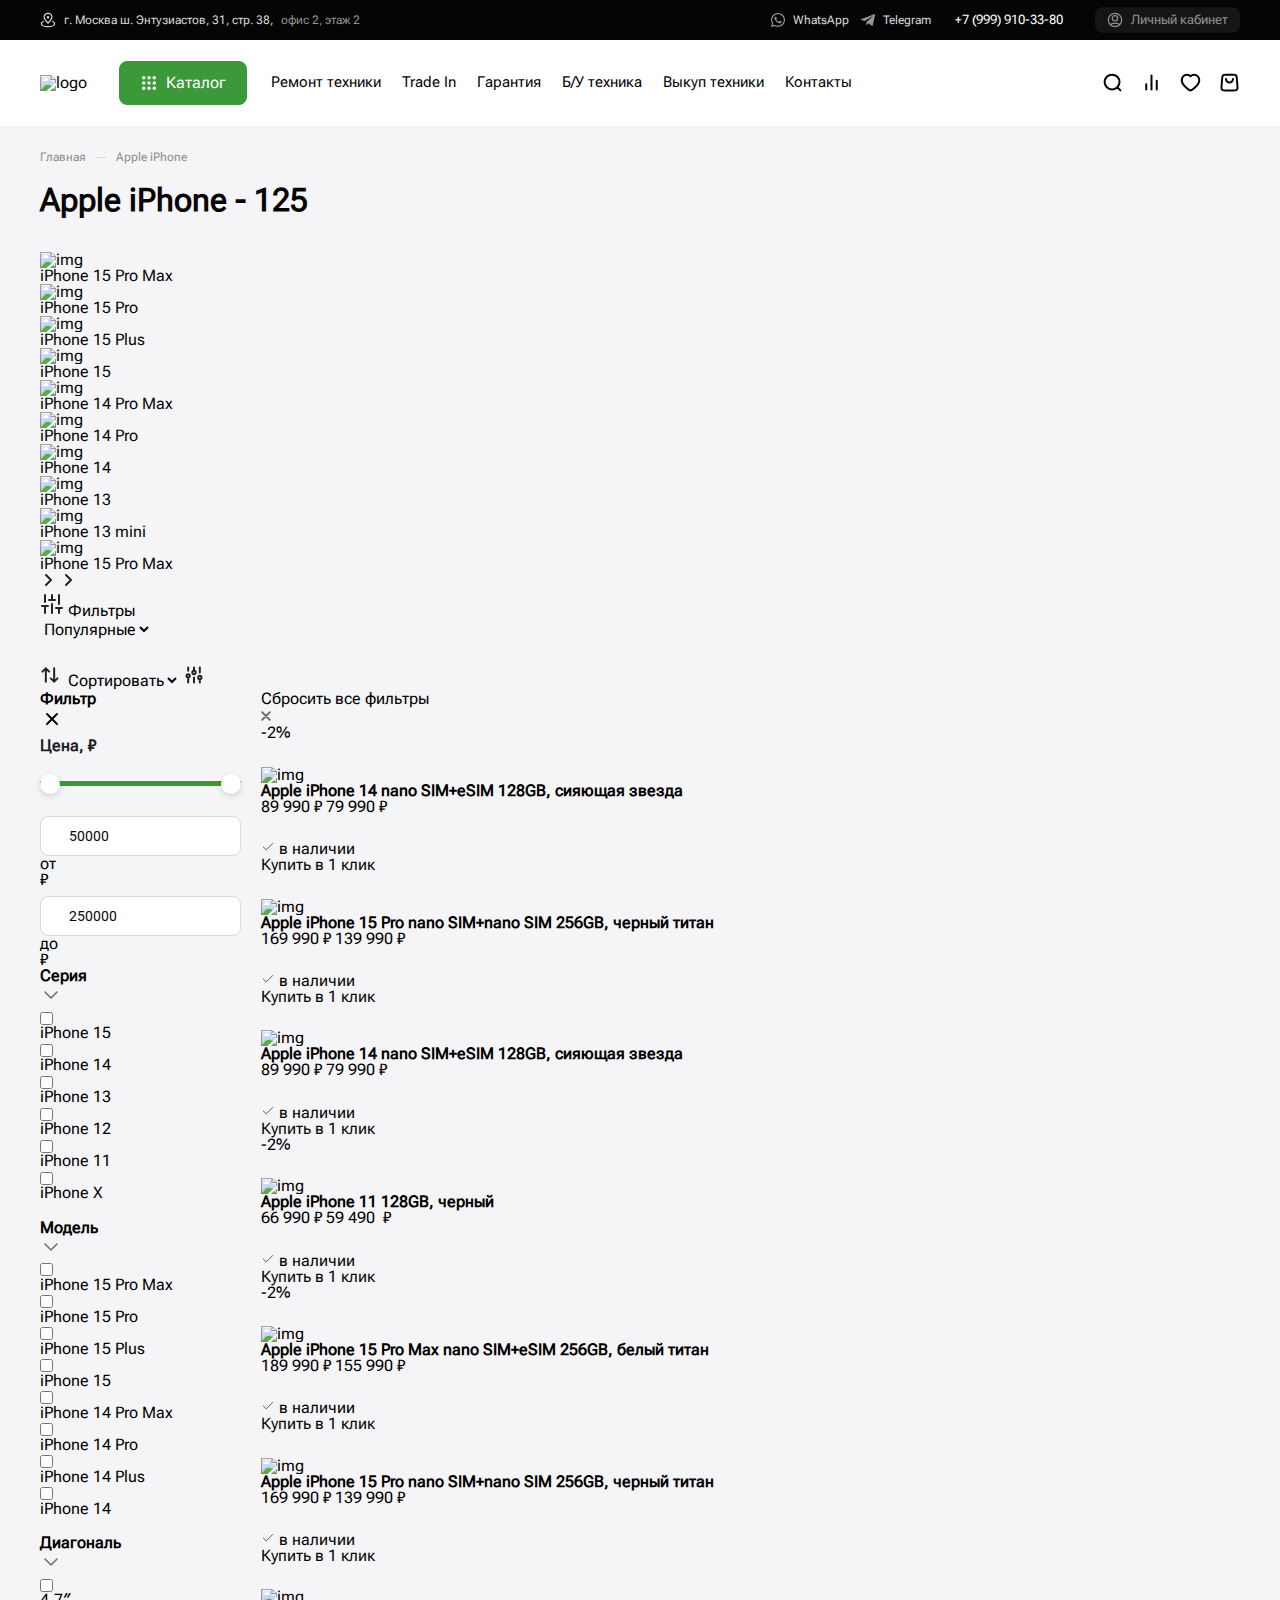
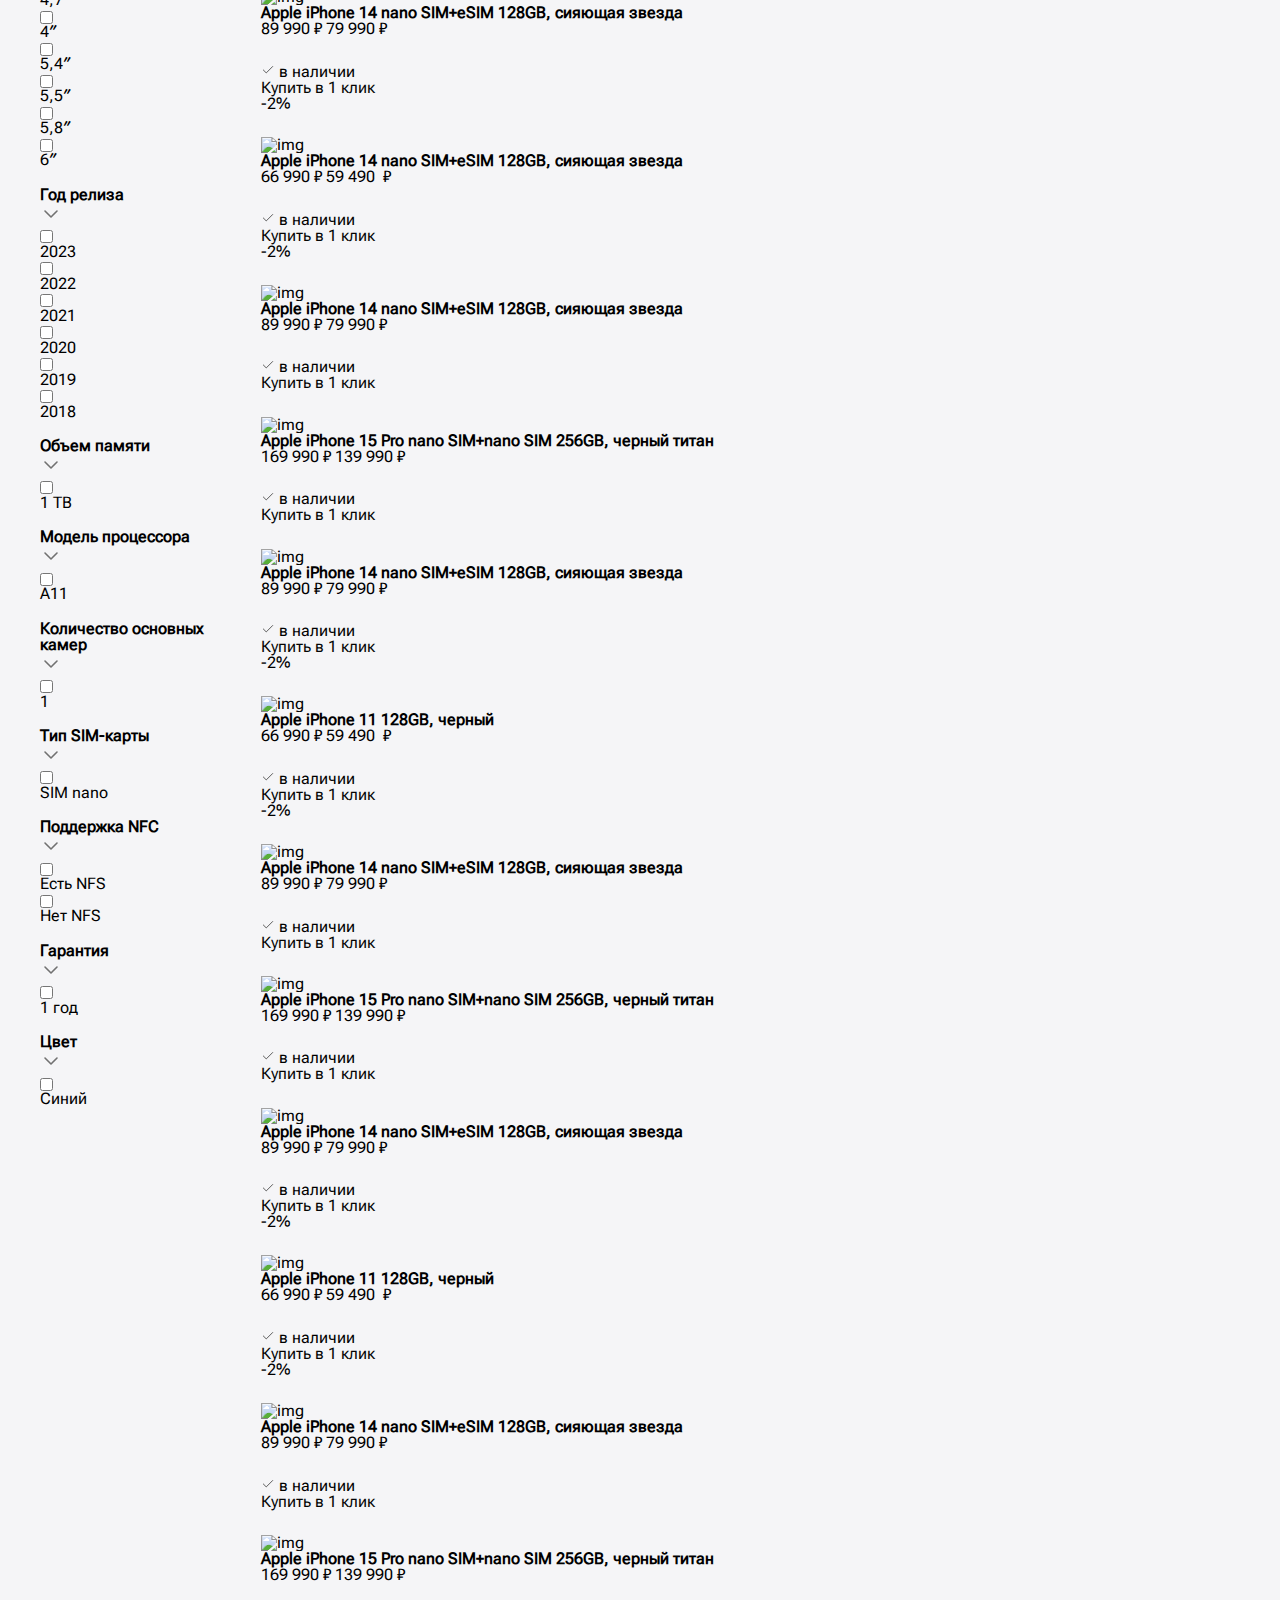
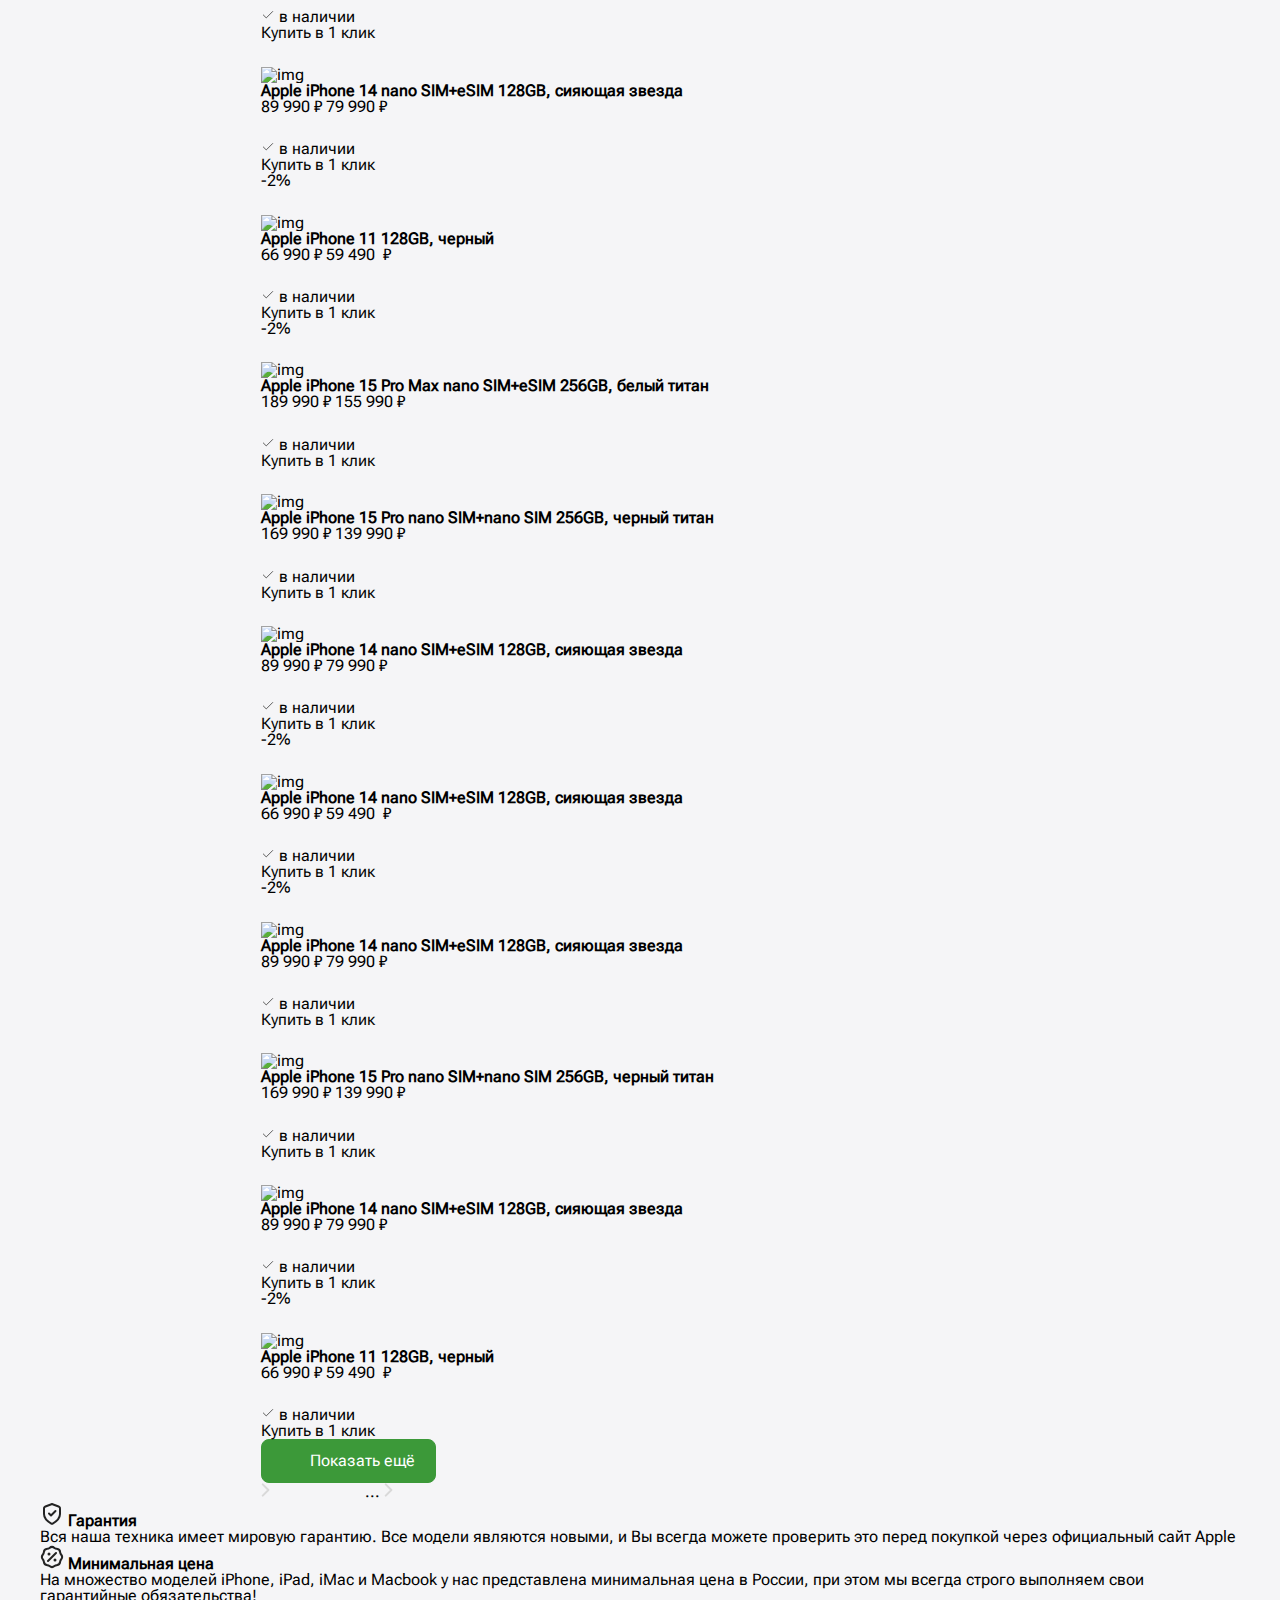
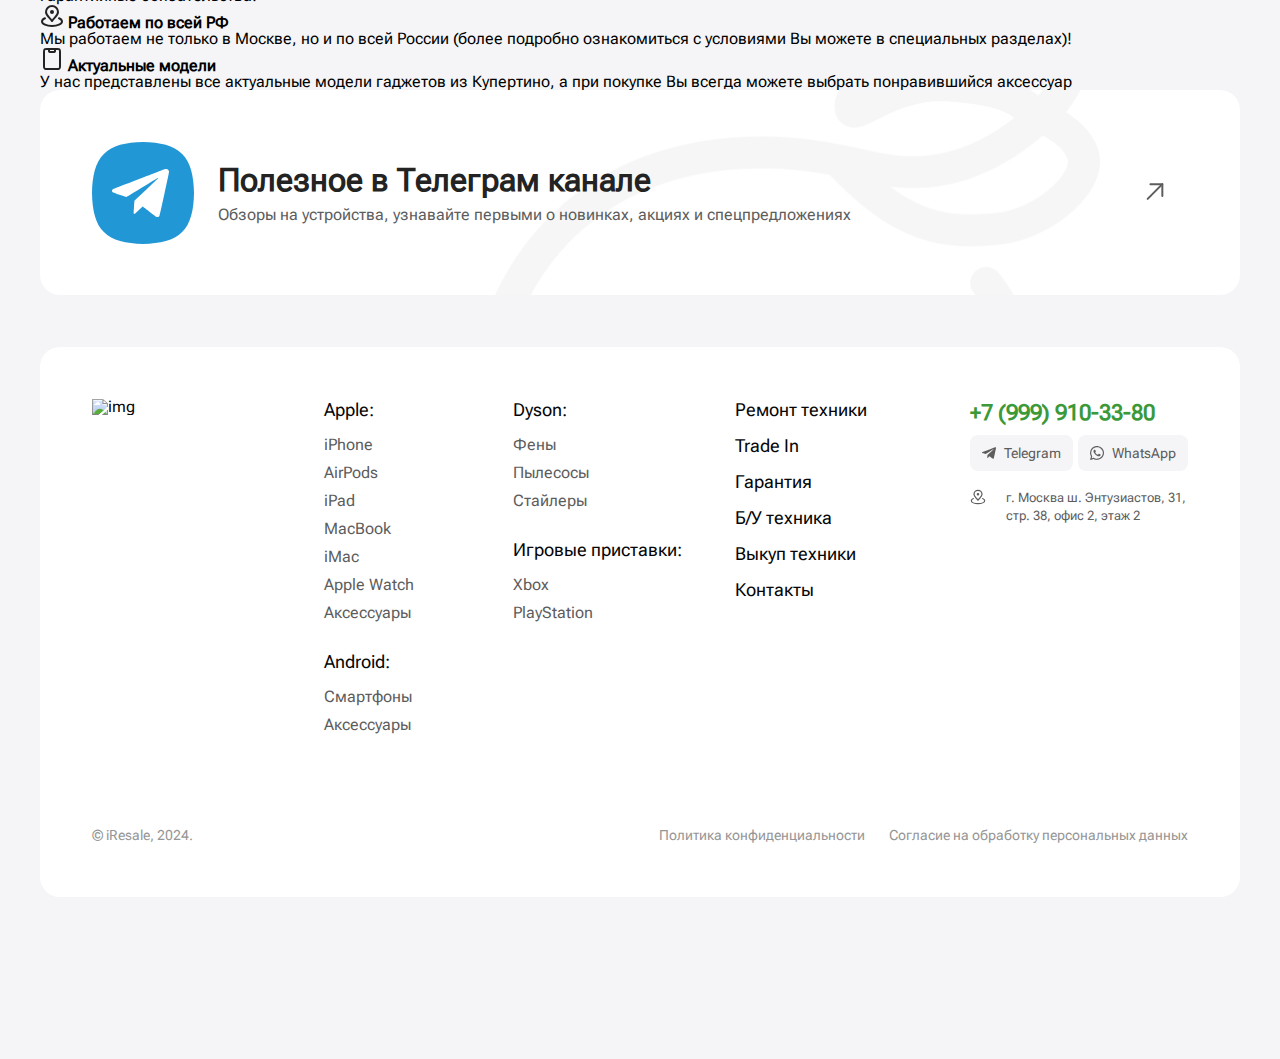
==== commit 7c46e3aa: "Update catalogIphone.html" ====
--- a/catalogIphone.html
+++ b/catalogIphone.html
@@ -7,8 +7,8 @@
   <title>Apple iPhone</title>
   <link rel="stylesheet" href="css/styles.css">
 </head>
-<body class="catalog">
-  <header class="header-color">
+<body class="color">
+  <header class="header catalog-header">
     <div class="header-top">
       <div class="container">
         <div class="header-top__content">
@@ -69,12 +69,12 @@
         </div>
       </div>
     </div>
-    <div class="header-bottom active">
+    <div class="header-bottom color">
       <div class="container">
         <div class="header-bottom__content">
           <nav class="header-bottom__nav">
             <a href="#" class="header-bottom__logo">
-              <img src="./img/header/logo.png" alt="logo" class="header-logo">
+              <img src="./img/header/logo.svg" alt="logo" class="header-logo">
             </a>
             <a href="#" class="btn-global header-bottom__btn">
               <svg width="18" height="18" viewBox="0 0 18 18" fill="none" xmlns="http://www.w3.org/2000/svg">
@@ -821,14 +821,82 @@
         <div class="catalog-content">
           <div class="catalog-content__scroll">
             <div class="catalog-content__scroll-content">
-              <a href="#" class="catalog-content__scroll-content__link">
-                <img src="./img/catalogiphone/catalogIphone-img1png.png" alt="img">
-                <p>
-                  iPhone 15 Pro Max
-                </p>
-              </a>
+              <div class="catalog-content__scroll-content__container">
+                <a href="#" class="catalog-content__scroll-content__link">
+                  <img src="./img/catalogiphone/catalogiPhone-scroll/catalogIphone-scroll-iphone15ProMax-silver.svg" alt="img">
+                  <p>
+                    iPhone 15 Pro Max
+                  </p>
+                </a>
+                <a href="#" class="catalog-content__scroll-content__link">
+                  <img src="./img/catalogiphone/catalogiPhone-scroll/catalogIphone-scroll-iphone15Pro-darck.svg" alt="img">
+                  <p>
+                    iPhone 15 Pro
+                  </p>
+                </a>
+                <a href="#" class="catalog-content__scroll-content__link">
+                  <img src="./img/catalogiphone/catalogiPhone-scroll/catalogIphone-scroll-iphone15Plus-pink.svg" alt="img">
+                  <p>
+                    iPhone 15 Plus
+                  </p>
+                </a>
+                <a href="#" class="catalog-content__scroll-content__link">
+                  <img src="./img/catalogiphone/catalogiPhone-scroll/catalogIphone-scroll-iphone15-blue.svg" alt="img">
+                  <p>
+                    iPhone 15
+                  </p>
+                </a>
+                <a href="#" class="catalog-content__scroll-content__link">
+                  <img src="./img/catalogiphone/catalogiPhone-scroll/catalogIphone-scroll-iphone14ProMax-wiolet.svg" alt="img">
+                  <p>
+                    iPhone 14 Pro Max
+                  </p>
+                </a>
+                <a href="#" class="catalog-content__scroll-content__link">
+                  <img src="./img/catalogiphone/catalogiPhone-scroll/catalogIphone-scroll-iphone14Pro-gold.svg" alt="img">
+                  <p>
+                    iPhone 14 Pro
+                  </p>
+                </a>
+                <a href="#" class="catalog-content__scroll-content__link">
+                  <img src="./img/catalogiphone/catalogiPhone-scroll/catalogIphone-scroll-iphone14-red.svg" alt="img">
+                  <p>
+                    iPhone 14
+                  </p>
+                </a>
+                <a href="#" class="catalog-content__scroll-content__link">
+                  <img src="./img/catalogiphone/catalogiPhone-scroll/catalogIphone-scroll-iphone13-derk.svg" alt="img">
+                  <p>
+                    iPhone 13
+                  </p>
+                </a>
+                <a href="#" class="catalog-content__scroll-content__link">
+                  <img src="./img/catalogiphone/catalogiPhone-scroll/catalogIphone-scroll-iphone153Mini-blue.svg" alt="img">
+                  <p>
+                    iPhone 13 mini
+                  </p>
+                </a>
+                <a href="#" class="catalog-content__scroll-content__link">
+                  <img src="./img/catalogiphone/catalogiPhone-scroll/catalogIphone-scroll-iphone15ProMax-silver.svg" alt="img">
+                  <p>
+                    iPhone 15 Pro Max
+                  </p>
+                </a>
+              </div>
             </div>
-
+            <button class="catalog-content__scroll-btn prev">
+              <svg width="16" height="16" viewBox="0 0 16 16" fill="none" xmlns="http://www.w3.org/2000/svg">
+                <path d="M6 13L11 8L6 3" stroke="#232323" stroke-width="2" stroke-linecap="round" stroke-linejoin="round" />
+              </svg>
+            </button>
+            <button class="catalog-content__scroll-btn next">
+              <svg width="16" height="16" viewBox="0 0 16 16" fill="none" xmlns="http://www.w3.org/2000/svg">
+                <path d="M6 13L11 8L6 3" stroke="#232323" stroke-width="2" stroke-linecap="round" stroke-linejoin="round" />
+              </svg>
+            </button>
+            <div class="catalog-content__scroll-indicator">
+              <div class="catalog-content__scroll-indicator__progress"></div>
+            </div>
           </div>
           <div class="catalog-content__products">
             <div class="catalog-content__products-top">
@@ -839,29 +907,1683 @@
                 Фильтры
               </p>
               <div class="catalog-content__products-top__filter">
-                <label for="popularity">
+                <label for="popularity" id="sort-label">
                   <select name="" id="popularity">
                     <option value="Популярные">Популярные</option>
                   </select>
                 </label>
+                <div class="catalog-content__products-top__filter-btns">
+                 <button class="active" id="change1">
+                  <svg width="20" height="20" viewBox="0 0 20 20" fill="none" xmlns="http://www.w3.org/2000/svg">
+                    <path d="M1 10H19M10 1V19M5.8 1H14.2C15.8802 1 16.7202 1 17.362 1.32698C17.9265 1.6146 18.3854 2.07354 18.673 2.63803C19 3.27976 19 4.11984 19 5.8V14.2C19 15.8802 19 16.7202 18.673 17.362C18.3854 17.9265 17.9265 18.3854 17.362 18.673C16.7202 19 15.8802 19 14.2 19H5.8C4.11984 19 3.27976 19 2.63803 18.673C2.07354 18.3854 1.6146 17.9265 1.32698 17.362C1 16.7202 1 15.8802 1 14.2V5.8C1 4.11984 1 3.27976 1.32698 2.63803C1.6146 2.07354 2.07354 1.6146 2.63803 1.32698C3.27976 1 4.11984 1 5.8 1Z" stroke="" stroke-width="2" stroke-linecap="round" stroke-linejoin="round" />
+                  </svg>
+                 </button>
+                 <button id="change2">
+                  <svg width="20" height="16" viewBox="0 0 20 16" fill="none" xmlns="http://www.w3.org/2000/svg">
+                    <path d="M19 8L7 8M19 2L7 2M19 14L7 14M3 8C3 8.55228 2.55228 9 2 9C1.44772 9 1 8.55228 1 8C1 7.44772 1.44772 7 2 7C2.55228 7 3 7.44772 3 8ZM3 2C3 2.55228 2.55228 3 2 3C1.44772 3 1 2.55228 1 2C1 1.44772 1.44772 1 2 1C2.55228 1 3 1.44772 3 2ZM3 14C3 14.5523 2.55228 15 2 15C1.44772 15 1 14.5523 1 14C1 13.4477 1.44772 13 2 13C2.55228 13 3 13.4477 3 14Z" stroke="" stroke-width="2" stroke-linecap="round" stroke-linejoin="round" />
+                  </svg>
+                 </button>
+                </div>
               </div>
+            </div>
+            <div class="catalog-content__products-top-mobile">
+              <!--button id="catalog-products-mobile-sort">
+                <svg width="20" height="20" viewBox="0 0 20 20" fill="none" xmlns="http://www.w3.org/2000/svg">
+                  <path d="M14.1667 3.33398V16.6673M14.1667 16.6673L10.8333 13.334M14.1667 16.6673L17.5 13.334M5.83333 16.6673V3.33398M5.83333 3.33398L2.5 6.66732M5.83333 3.33398L9.16667 6.66732" stroke="#232323" stroke-width="2" stroke-linecap="round" stroke-linejoin="round" />
+                </svg>
+                Сортировать
+              </button-->
+              <label for="popularity-mobile" id="sort-label-mobile">
+                <svg width="20" height="20" viewBox="0 0 20 20" fill="none" xmlns="http://www.w3.org/2000/svg">
+                  <path d="M14.1667 3.33398V16.6673M14.1667 16.6673L10.8333 13.334M14.1667 16.6673L17.5 13.334M5.83333 16.6673V3.33398M5.83333 3.33398L2.5 6.66732M5.83333 3.33398L9.16667 6.66732" stroke="#232323" stroke-width="2" stroke-linecap="round" stroke-linejoin="round" />
+                </svg>
+                <select name="" id="popularity-mobile">
+                  <option value="Сортировать">Сортировать</option>
+                  <option value="Популярные">Популярные</option>
+                </select>
+              </label>
+              <button id="catalog-products-mobile-filter">
+                <svg width="20" height="20" viewBox="0 0 20 20" fill="none" xmlns="http://www.w3.org/2000/svg">
+                  <path d="M4.16667 17.5L4.16667 12.5M4.16667 12.5C5.08714 12.5 5.83333 11.7538 5.83333 10.8333C5.83333 9.91286 5.08714 9.16667 4.16667 9.16667C3.24619 9.16667 2.5 9.91286 2.5 10.8333C2.5 11.7538 3.24619 12.5 4.16667 12.5ZM4.16667 5.83333V2.5M10 17.5V12.5M10 5.83333V2.5M10 5.83333C9.07953 5.83333 8.33333 6.57953 8.33333 7.5C8.33333 8.42047 9.07953 9.16667 10 9.16667C10.9205 9.16667 11.6667 8.42047 11.6667 7.5C11.6667 6.57953 10.9205 5.83333 10 5.83333ZM15.8333 17.5V14.1667M15.8333 14.1667C16.7538 14.1667 17.5 13.4205 17.5 12.5C17.5 11.5795 16.7538 10.8333 15.8333 10.8333C14.9129 10.8333 14.1667 11.5795 14.1667 12.5C14.1667 13.4205 14.9129 14.1667 15.8333 14.1667ZM15.8333 7.5V2.5" stroke="#232323" stroke-width="2" stroke-linecap="round" stroke-linejoin="round" />
+                </svg>
+                Фильтр
+              </button>
             </div>
             <div class="catalog-content__products-bottom">
               <div class="catalog-content__products-bottom__filter">
+                <div class="catalog-content__products-bottom__filter-top">
+                  <h3>
+                    Фильтр
+                  </h3>
+                  <button id="catalog-filter-closed">
+                    <svg width="24" height="24" viewBox="0 0 24 24" fill="none" xmlns="http://www.w3.org/2000/svg">
+                      <path d="M17 7L7 17M7 7L17 17" stroke="#050505" stroke-width="2" stroke-linecap="round" stroke-linejoin="round" />
+                    </svg>
+                  </button>
+                </div>
                 <div class="catalog-content__products-bottom__filter-price">
                   <h4>
                     Цена, ₽
                   </h4>
                   <div class="price-slider-container">
-                      <div class="price-slider-track"></div>
-                      <input type="range" id="minSlider" class="price-slider" min="50000" max="250000" value="50000">
-                      <input type="range" id="maxSlider" class="price-slider" min="50000" max="250000" value="250000">
+                    <div class="price-slider-track"></div>
+                    <input type="range" id="minPriceSlider" class="price-slider" min="50000" max="250000" value="50000">
+                    <input type="range" id="maxPriceSlider" class="price-slider" min="50000" max="250000" value="250000">
                   </div>
                   <div class="price-inputs">
+                    <label for="minPriceInput">
                       <input type="number" id="minPriceInput" value="50000">
+                      <div class="price-inputs__descrs min">
+                        <p>
+                          от
+                        </p>
+                        <p>
+                          ₽
+                        </p>
+                      </div>
+                    </label>
+                    <label for="maxPriceInput">
                       <input type="number" id="maxPriceInput" value="250000">
+                      <div class="price-inputs__descrs max">
+                        <p>
+                          до
+                        </p>
+                        <p>
+                          ₽
+                        </p>
+                      </div>
+                    </label>
                   </div>
-
+                </div>
+                <div class="catalog-content__products-bottom__filter-block">
+                  <div class="catalog-content__products-bottom__filter-block__top">
+                    <h4>
+                      Серия
+                    </h4>
+                    <svg width="22" height="22" viewBox="0 0 22 22" fill="none" xmlns="http://www.w3.org/2000/svg">
+                      <path d="M17 8L11 14L5 8" stroke="#717171" stroke-width="1.6" stroke-linecap="round" stroke-linejoin="round" />
+                    </svg>
+                  </div>
+                  <div class="catalog-content__products-bottom__filter-block__ui-checkbox-group">
+                    <label for="series15">
+                      <input type="checkbox" id="series15">
+                      <span class="ui-checkbox__custom"></span>
+                      <p> iPhone 15 </p>
+                    </label>
+                    <label for="series14">
+                      <input type="checkbox" id="series14">
+                      <span class="ui-checkbox__custom"></span>
+                      <p> iPhone 14 </p>
+                    </label>
+                    <label for="series13">
+                      <input type="checkbox" id="series13">
+                      <span class="ui-checkbox__custom"></span>
+                      <p> iPhone 13 </p>
+                    </label>
+                    <label for="series12">
+                      <input type="checkbox" id="series12">
+                      <span class="ui-checkbox__custom"></span>
+                      <p> iPhone 12 </p>
+                    </label>
+                    <label for="series11">
+                      <input type="checkbox" id="series11">
+                      <span class="ui-checkbox__custom"></span>
+                      <p> iPhone 11 </p>
+                    </label>
+                    <label for="series10">
+                      <input type="checkbox" id="series10">
+                      <span class="ui-checkbox__custom"></span>
+                      <p> iPhone X </p>
+                    </label>
+                  </div>
+                  <button>
+                    Показать ещё
+                  </button>
+                </div>
+                <div class="catalog-content__products-bottom__filter-block">
+                  <div class="catalog-content__products-bottom__filter-block__top">
+                    <h4>
+                      Модель
+                    </h4>
+                    <svg width="22" height="22" viewBox="0 0 22 22" fill="none" xmlns="http://www.w3.org/2000/svg">
+                      <path d="M17 8L11 14L5 8" stroke="#717171" stroke-width="1.6" stroke-linecap="round" stroke-linejoin="round" />
+                    </svg>
+                  </div>
+                  <div class="catalog-content__products-bottom__filter-block__ui-checkbox-group">
+                    <label for="model15ProMax">
+                      <input type="checkbox" id="model15ProMax">
+                      <span class="ui-checkbox__custom"></span>
+                      <p> iPhone 15 Pro Max </p>
+                    </label>
+                    <label for="model15Pro">
+                      <input type="checkbox" id="model15Pro">
+                      <span class="ui-checkbox__custom"></span>
+                      <p> iPhone 15 Pro </p>
+                    </label>
+                    <label for="model15Plus">
+                      <input type="checkbox" id="model15Plus">
+                      <span class="ui-checkbox__custom"></span>
+                      <p> iPhone 15 Plus </p>
+                    </label>
+                    <label for="model15">
+                      <input type="checkbox" id="model15">
+                      <span class="ui-checkbox__custom"></span>
+                      <p> iPhone 15 </p>
+                    </label>
+                    <label for="model14ProMax">
+                      <input type="checkbox" id="model14ProMax">
+                      <span class="ui-checkbox__custom"></span>
+                      <p> iPhone 14 Pro Max </p>
+                    </label>
+                    <label for="model14Pro">
+                      <input type="checkbox" id="model45Pro">
+                      <span class="ui-checkbox__custom"></span>
+                      <p> iPhone 14 Pro </p>
+                    </label>
+                    <label for="model45Plus">
+                      <input type="checkbox" id="model14Plus">
+                      <span class="ui-checkbox__custom"></span>
+                      <p> iPhone 14 Plus </p>
+                    </label>
+                    <label for="model14">
+                      <input type="checkbox" id="model14">
+                      <span class="ui-checkbox__custom"></span>
+                      <p> iPhone 14 </p>
+                    </label>
+                  </div>
+                  <button>
+                    Показать ещё
+                  </button>
+                </div>
+                <div class="catalog-content__products-bottom__filter-block">
+                  <div class="catalog-content__products-bottom__filter-block__top">
+                    <h4>
+                      Диагональ
+                    </h4>
+                    <svg width="22" height="22" viewBox="0 0 22 22" fill="none" xmlns="http://www.w3.org/2000/svg">
+                      <path d="M17 8L11 14L5 8" stroke="#717171" stroke-width="1.6" stroke-linecap="round" stroke-linejoin="round" />
+                    </svg>
+                  </div>
+                  <div class="catalog-content__products-bottom__filter-block__ui-checkbox-group">
+                    <label for="diagonal4.7">
+                      <input type="checkbox" id="diagonal4.7">
+                      <span class="ui-checkbox__custom"></span>
+                      <p> 4,7″ </p>
+                    </label>
+                    <label for="diagonal4">
+                      <input type="checkbox" id="diagonal4">
+                      <span class="ui-checkbox__custom"></span>
+                      <p> 4″ </p>
+                    </label>
+                    <label for="diagonal5.4">
+                      <input type="checkbox" id="diagonal5.4">
+                      <span class="ui-checkbox__custom"></span>
+                      <p> 5,4″ </p>
+                    </label>
+                    <label for="diagonal5.5">
+                      <input type="checkbox" id="diagonal5.5">
+                      <span class="ui-checkbox__custom"></span>
+                      <p> 5,5″ </p>
+                    </label>
+                    <label for="diagonal5.8">
+                      <input type="checkbox" id="diagonal5.8">
+                      <span class="ui-checkbox__custom"></span>
+                      <p> 5,8″ </p>
+                    </label>
+                    <label for="diagonal6">
+                      <input type="checkbox" id="diagonal6">
+                      <span class="ui-checkbox__custom"></span>
+                      <p> 6″ </p>
+                    </label>
+                  </div>
+                  <button>
+                    Показать ещё
+                  </button>
+                </div>
+                <div class="catalog-content__products-bottom__filter-block">
+                  <div class="catalog-content__products-bottom__filter-block__top">
+                    <h4>
+                      Год релиза
+                    </h4>
+                    <svg width="22" height="22" viewBox="0 0 22 22" fill="none" xmlns="http://www.w3.org/2000/svg">
+                      <path d="M17 8L11 14L5 8" stroke="#717171" stroke-width="1.6" stroke-linecap="round" stroke-linejoin="round" />
+                    </svg>
+                  </div>
+                  <div class="catalog-content__products-bottom__filter-block__ui-checkbox-group">
+                    <label for="release2023">
+                      <input type="checkbox" id="release2023">
+                      <span class="ui-checkbox__custom"></span>
+                      <p> 2023 </p>
+                    </label>
+                    <label for="release2022">
+                      <input type="checkbox" id="release2022">
+                      <span class="ui-checkbox__custom"></span>
+                      <p> 2022 </p>
+                    </label>
+                    <label for="release2021">
+                      <input type="checkbox" id="release2021">
+                      <span class="ui-checkbox__custom"></span>
+                      <p> 2021 </p>
+                    </label>
+                    <label for="release2020">
+                      <input type="checkbox" id="release2020">
+                      <span class="ui-checkbox__custom"></span>
+                      <p> 2020 </p>
+                    </label>
+                    <label for="release2019">
+                      <input type="checkbox" id="release2019">
+                      <span class="ui-checkbox__custom"></span>
+                      <p> 2019 </p>
+                    </label>
+                    <label for="release2018">
+                      <input type="checkbox" id="release2018">
+                      <span class="ui-checkbox__custom"></span>
+                      <p> 2018 </p>
+                    </label>
+                  </div>
+                  <button>
+                    Показать ещё
+                  </button>
+                </div>
+                <div class="catalog-content__products-bottom__filter-block">
+                  <div class="catalog-content__products-bottom__filter-block__top">
+                    <h4>
+                      Объем памяти
+                    </h4>
+                    <svg width="22" height="22" viewBox="0 0 22 22" fill="none" xmlns="http://www.w3.org/2000/svg">
+                      <path d="M17 8L11 14L5 8" stroke="#717171" stroke-width="1.6" stroke-linecap="round" stroke-linejoin="round" />
+                    </svg>
+                  </div>
+                  <div class="catalog-content__products-bottom__filter-block__ui-checkbox-group">
+                    <label for="memoryCapacity1">
+                      <input type="checkbox" id="memoryCapacity1">
+                      <span class="ui-checkbox__custom"></span>
+                      <p> 1 TB </p>
+                    </label>
+                  </div>
+                  <button>
+                    Показать ещё
+                  </button>
+                </div>
+                <div class="catalog-content__products-bottom__filter-block">
+                  <div class="catalog-content__products-bottom__filter-block__top">
+                    <h4>
+                      Модель процессора
+                    </h4>
+                    <svg width="22" height="22" viewBox="0 0 22 22" fill="none" xmlns="http://www.w3.org/2000/svg">
+                      <path d="M17 8L11 14L5 8" stroke="#717171" stroke-width="1.6" stroke-linecap="round" stroke-linejoin="round" />
+                    </svg>
+                  </div>
+                  <div class="catalog-content__products-bottom__filter-block__ui-checkbox-group">
+                    <label for="processorModelA11">
+                      <input type="checkbox" id="processorModelA11">
+                      <span class="ui-checkbox__custom"></span>
+                      <p> A11 </p>
+                    </label>
+                  </div>
+                  <button>
+                    Показать ещё
+                  </button>
+                </div>
+                <div class="catalog-content__products-bottom__filter-block">
+                  <div class="catalog-content__products-bottom__filter-block__top">
+                    <h4>
+                      Количество основных камер
+                    </h4>
+                    <svg width="22" height="22" viewBox="0 0 22 22" fill="none" xmlns="http://www.w3.org/2000/svg">
+                      <path d="M17 8L11 14L5 8" stroke="#717171" stroke-width="1.6" stroke-linecap="round" stroke-linejoin="round" />
+                    </svg>
+                  </div>
+                  <div class="catalog-content__products-bottom__filter-block__ui-checkbox-group">
+                    <label for="valueCameras1">
+                      <input type="checkbox" id="valueCameras1">
+                      <span class="ui-checkbox__custom"></span>
+                      <p> 1 </p>
+                    </label>
+                  </div>
+                  <button>
+                    Показать ещё
+                  </button>
+                </div>
+                <div class="catalog-content__products-bottom__filter-block">
+                  <div class="catalog-content__products-bottom__filter-block__top">
+                    <h4>
+                      Тип SIM-карты
+                    </h4>
+                    <svg width="22" height="22" viewBox="0 0 22 22" fill="none" xmlns="http://www.w3.org/2000/svg">
+                      <path d="M17 8L11 14L5 8" stroke="#717171" stroke-width="1.6" stroke-linecap="round" stroke-linejoin="round" />
+                    </svg>
+                  </div>
+                  <div class="catalog-content__products-bottom__filter-block__ui-checkbox-group">
+                    <label for="SIM-nano">
+                      <input type="checkbox" id="SIM-nano">
+                      <span class="ui-checkbox__custom"></span>
+                      <p> SIM nano </p>
+                    </label>
+                  </div>
+                  <button>
+                    Показать ещё
+                  </button>
+                </div>
+                <div class="catalog-content__products-bottom__filter-block">
+                  <div class="catalog-content__products-bottom__filter-block__top">
+                    <h4>
+                      Поддержка NFC
+                    </h4>
+                    <svg width="22" height="22" viewBox="0 0 22 22" fill="none" xmlns="http://www.w3.org/2000/svg">
+                      <path d="M17 8L11 14L5 8" stroke="#717171" stroke-width="1.6" stroke-linecap="round" stroke-linejoin="round" />
+                    </svg>
+                  </div>
+                  <div class="catalog-content__products-bottom__filter-block__ui-checkbox-group">
+                    <label for="NFS-yes">
+                      <input type="checkbox" id="NFS-yes">
+                      <span class="ui-checkbox__custom"></span>
+                      <p> Есть NFS </p>
+                    </label>
+                    <label for="NFS-no">
+                      <input type="checkbox" id="NFS-no">
+                      <span class="ui-checkbox__custom"></span>
+                      <p> Нет NFS </p>
+                    </label>
+                  </div>
+                  <button>
+                    Показать ещё
+                  </button>
+                </div>
+                <div class="catalog-content__products-bottom__filter-block">
+                  <div class="catalog-content__products-bottom__filter-block__top">
+                    <h4>
+                      Гарантия
+                    </h4>
+                    <svg width="22" height="22" viewBox="0 0 22 22" fill="none" xmlns="http://www.w3.org/2000/svg">
+                      <path d="M17 8L11 14L5 8" stroke="#717171" stroke-width="1.6" stroke-linecap="round" stroke-linejoin="round" />
+                    </svg>
+                  </div>
+                  <div class="catalog-content__products-bottom__filter-block__ui-checkbox-group">
+                    <label for="warranty1">
+                      <input type="checkbox" id="warranty2">
+                      <span class="ui-checkbox__custom"></span>
+                      <p> 1 год </p>
+                    </label>
+                  </div>
+                  <button>
+                    Показать ещё
+                  </button>
+                </div>
+                <div class="catalog-content__products-bottom__filter-block">
+                  <div class="catalog-content__products-bottom__filter-block__top">
+                    <h4>
+                      Цвет
+                    </h4>
+                    <svg width="22" height="22" viewBox="0 0 22 22" fill="none" xmlns="http://www.w3.org/2000/svg">
+                      <path d="M17 8L11 14L5 8" stroke="#717171" stroke-width="1.6" stroke-linecap="round" stroke-linejoin="round" />
+                    </svg>
+                  </div>
+                  <div class="catalog-content__products-bottom__filter-block__ui-checkbox-group">
+                    <label for="colorBlue">
+                      <input type="checkbox" id="colorBlue">
+                      <span class="ui-checkbox__custom"></span>
+                      <p> Синий </p>
+                    </label>
+                  </div>
+                  <button>
+                    Показать ещё
+                  </button>
+                </div>
+              </div>
+              <div class="catalog-content__products-bottom__cards">
+                <div class="catalog-content__products-bottom__cards-top">
+                  <div class="catalog-content__products-bottom__cards-top__filter">
+                    <p>
+                      Сбросить все фильтры
+                    </p>
+                    <button>
+                      <svg width="10" height="10" viewBox="0 0 10 10" fill="none" xmlns="http://www.w3.org/2000/svg">
+                        <path d="M8.75 1.25L1.25 8.75M1.25 1.25L8.75 8.75" stroke="#717171" stroke-width="2" stroke-linecap="round" stroke-linejoin="round" />
+                      </svg>
+                    </button>
+                  </div>
+                </div>
+                <div class="catalog-content__products-bottom__cards-content">
+                  <ul class="catalog-content__products-bottom__cards-content__list active" data-target="catalog-products-list1">
+                    <li class="catalog-content__products-bottom__cards-content__list-item">
+                      <a href="#" class="catalog-content__products-bottom__cards-content__list-item__link"></a>
+                      <span class="catalog-content__products-bottom__cards-content__list-item__discount">
+                        -2%
+                      </span>
+                      <div class="catalog-content__products-bottom__cards-content__list-item__simple">
+                        <button>
+                          <svg width="21" height="21" viewBox="0 0 21 21" fill="none" xmlns="http://www.w3.org/2000/svg">
+                            <path d="M10.5 17.7188C10.5 17.7188 2.29688 13.125 2.29688 7.54688C2.29704 6.56098 2.63866 5.60556 3.26365 4.84306C3.88864 4.08057 4.75842 3.55807 5.72512 3.36439C6.69181 3.17071 7.69575 3.31781 8.56624 3.78069C9.43673 4.24356 10.12 4.99364 10.5 5.90339L10.5 5.90339C10.88 4.99364 11.5633 4.24357 12.4338 3.78069C13.3042 3.31782 14.3082 3.17071 15.2749 3.36439C16.2416 3.55806 17.1114 4.08057 17.7363 4.84306C18.3613 5.60556 18.703 6.56098 18.7031 7.54688C18.7031 13.125 10.5 17.7188 10.5 17.7188Z" stroke="" stroke-width="2" stroke-linecap="round" stroke-linejoin="round" />
+                          </svg>
+                        </button>
+                        <button>
+                          <svg width="12" height="16" viewBox="0 0 12 16" fill="none" xmlns="http://www.w3.org/2000/svg">
+                            <path d="M11 14.6666V6.33331M6 14.6666V1.33331M1 14.6666V9.66665" stroke="" stroke-width="2" stroke-linecap="round" stroke-linejoin="round" />
+                          </svg>
+                        </button>
+                      </div>
+                      <img src="./img/catalogiphone/catalogPhone-cards/catalogPhone-cards-iphone14-white.svg" alt="img">
+                      <article class="catalog-content__products-bottom__cards-content__list-item__article">
+                        <h4>
+                          Apple iPhone 14 nano SIM+eSIM 128GB, сияющая звезда
+                        </h4>
+                        <div class="catalog-content__products-bottom__cards-content__list-item__article-price">
+                          <p>
+                            <span>89 990 ₽</span>
+                            79 990 ₽
+                          </p>
+                          <button>
+                            <svg width="21" height="21" viewBox="0 0 21 21" fill="none" xmlns="http://www.w3.org/2000/svg">
+                              <path d="M14.0006 7.875V5.25C14.0006 3.317 12.4336 1.75 10.5006 1.75C8.56757 1.75 7.00057 3.317 7.00057 5.25V7.875M3.14357 9.05797L2.61857 14.658C2.4693 16.2502 2.39466 17.0463 2.65886 17.6612C2.89095 18.2014 3.29767 18.6481 3.81383 18.9296C4.4014 19.25 5.20101 19.25 6.80023 19.25H14.2009C15.8001 19.25 16.5997 19.25 17.1873 18.9296C17.7035 18.6481 18.1102 18.2014 18.3423 17.6612C18.6065 17.0463 18.5318 16.2502 18.3826 14.658L17.8576 9.05797C17.7315 7.71343 17.6685 7.04116 17.3661 6.53289C17.0998 6.08526 16.7064 5.72697 16.2358 5.50361C15.7016 5.25 15.0263 5.25 13.6759 5.25L7.32523 5.25C5.9748 5.25 5.29958 5.25 4.76531 5.50361C4.29477 5.72697 3.90132 6.08526 3.63502 6.53289C3.33265 7.04116 3.26962 7.71343 3.14357 9.05797Z" stroke="" stroke-width="2" stroke-linecap="round" stroke-linejoin="round"/>
+                            </svg>
+                          </button>
+                        </div>
+                        <div class="catalog-content__products-bottom__cards-content__list-item__article-bottom">
+                          <p>
+                            <svg width="14" height="14" viewBox="0 0 14 14" fill="none" xmlns="http://www.w3.org/2000/svg">
+                              <path d="M11.6668 3.5L5.25016 9.91667L2.3335 7" stroke="#5D5D5D" stroke-linecap="round" stroke-linejoin="round" />
+                            </svg>
+                            в наличии
+                          </p>
+                          <a href="#"> Купить в 1 клик </a>
+                        </div>
+                      </article>
+                    </li>
+                    <li class="catalog-content__products-bottom__cards-content__list-item">
+                      <a href="#" class="catalog-content__products-bottom__cards-content__list-item__link"></a>
+                      <div class="catalog-content__products-bottom__cards-content__list-item__simple">
+                        <button>
+                          <svg width="21" height="21" viewBox="0 0 21 21" fill="none" xmlns="http://www.w3.org/2000/svg">
+                            <path d="M10.5 17.7188C10.5 17.7188 2.29688 13.125 2.29688 7.54688C2.29704 6.56098 2.63866 5.60556 3.26365 4.84306C3.88864 4.08057 4.75842 3.55807 5.72512 3.36439C6.69181 3.17071 7.69575 3.31781 8.56624 3.78069C9.43673 4.24356 10.12 4.99364 10.5 5.90339L10.5 5.90339C10.88 4.99364 11.5633 4.24357 12.4338 3.78069C13.3042 3.31782 14.3082 3.17071 15.2749 3.36439C16.2416 3.55806 17.1114 4.08057 17.7363 4.84306C18.3613 5.60556 18.703 6.56098 18.7031 7.54688C18.7031 13.125 10.5 17.7188 10.5 17.7188Z" stroke="" stroke-width="2" stroke-linecap="round" stroke-linejoin="round" />
+                          </svg>
+                        </button>
+                        <button>
+                          <svg width="12" height="16" viewBox="0 0 12 16" fill="none" xmlns="http://www.w3.org/2000/svg">
+                            <path d="M11 14.6666V6.33331M6 14.6666V1.33331M1 14.6666V9.66665" stroke="" stroke-width="2" stroke-linecap="round" stroke-linejoin="round" />
+                          </svg>
+                        </button>
+                      </div>
+                      <img src="./img/catalogiphone/catalogPhone-cards/catalogPhone-cards-iphone15Pro-silver.svg" alt="img">
+                      <article class="catalog-content__products-bottom__cards-content__list-item__article">
+                        <h4>
+                          Apple iPhone 15 Pro nano SIM+nano SIM 256GB, черный титан
+                        </h4>
+                        <div class="catalog-content__products-bottom__cards-content__list-item__article-price">
+                          <p>
+                            <span>169 990 ₽</span>
+                            139 990 ₽
+                          </p>
+                          <button>
+                            <svg width="21" height="21" viewBox="0 0 21 21" fill="none" xmlns="http://www.w3.org/2000/svg">
+                              <path d="M14.0006 7.875V5.25C14.0006 3.317 12.4336 1.75 10.5006 1.75C8.56757 1.75 7.00057 3.317 7.00057 5.25V7.875M3.14357 9.05797L2.61857 14.658C2.4693 16.2502 2.39466 17.0463 2.65886 17.6612C2.89095 18.2014 3.29767 18.6481 3.81383 18.9296C4.4014 19.25 5.20101 19.25 6.80023 19.25H14.2009C15.8001 19.25 16.5997 19.25 17.1873 18.9296C17.7035 18.6481 18.1102 18.2014 18.3423 17.6612C18.6065 17.0463 18.5318 16.2502 18.3826 14.658L17.8576 9.05797C17.7315 7.71343 17.6685 7.04116 17.3661 6.53289C17.0998 6.08526 16.7064 5.72697 16.2358 5.50361C15.7016 5.25 15.0263 5.25 13.6759 5.25L7.32523 5.25C5.9748 5.25 5.29958 5.25 4.76531 5.50361C4.29477 5.72697 3.90132 6.08526 3.63502 6.53289C3.33265 7.04116 3.26962 7.71343 3.14357 9.05797Z" stroke="" stroke-width="2" stroke-linecap="round" stroke-linejoin="round"/>
+                            </svg>
+                          </button>
+                        </div>
+                        <div class="catalog-content__products-bottom__cards-content__list-item__article-bottom">
+                          <p>
+                            <svg width="14" height="14" viewBox="0 0 14 14" fill="none" xmlns="http://www.w3.org/2000/svg">
+                              <path d="M11.6668 3.5L5.25016 9.91667L2.3335 7" stroke="#5D5D5D" stroke-linecap="round" stroke-linejoin="round" />
+                            </svg>
+                            в наличии
+                          </p>
+                          <a href="#"> Купить в 1 клик </a>
+                        </div>
+                      </article>
+                    </li>
+                    <li class="catalog-content__products-bottom__cards-content__list-item">
+                      <a href="#" class="catalog-content__products-bottom__cards-content__list-item__link"></a>
+                      <div class="catalog-content__products-bottom__cards-content__list-item__simple">
+                        <button>
+                          <svg width="21" height="21" viewBox="0 0 21 21" fill="none" xmlns="http://www.w3.org/2000/svg">
+                            <path d="M10.5 17.7188C10.5 17.7188 2.29688 13.125 2.29688 7.54688C2.29704 6.56098 2.63866 5.60556 3.26365 4.84306C3.88864 4.08057 4.75842 3.55807 5.72512 3.36439C6.69181 3.17071 7.69575 3.31781 8.56624 3.78069C9.43673 4.24356 10.12 4.99364 10.5 5.90339L10.5 5.90339C10.88 4.99364 11.5633 4.24357 12.4338 3.78069C13.3042 3.31782 14.3082 3.17071 15.2749 3.36439C16.2416 3.55806 17.1114 4.08057 17.7363 4.84306C18.3613 5.60556 18.703 6.56098 18.7031 7.54688C18.7031 13.125 10.5 17.7188 10.5 17.7188Z" stroke="" stroke-width="2" stroke-linecap="round" stroke-linejoin="round" />
+                          </svg>
+                        </button>
+                        <button>
+                          <svg width="12" height="16" viewBox="0 0 12 16" fill="none" xmlns="http://www.w3.org/2000/svg">
+                            <path d="M11 14.6666V6.33331M6 14.6666V1.33331M1 14.6666V9.66665" stroke="" stroke-width="2" stroke-linecap="round" stroke-linejoin="round" />
+                          </svg>
+                        </button>
+                      </div>
+                      <img src="./img/catalogiphone/catalogPhone-cards/catalogPhone-cards-iphone14-blue.svg" alt="img">
+                      <article class="catalog-content__products-bottom__cards-content__list-item__article">
+                        <h4>
+                          Apple iPhone 14 nano SIM+eSIM 128GB, сияющая звезда
+                        </h4>
+                        <div class="catalog-content__products-bottom__cards-content__list-item__article-price">
+                          <p>
+                            <span>89 990 ₽</span>
+                            79 990 ₽
+                          </p>
+                          <button>
+                            <svg width="21" height="21" viewBox="0 0 21 21" fill="none" xmlns="http://www.w3.org/2000/svg">
+                              <path d="M14.0006 7.875V5.25C14.0006 3.317 12.4336 1.75 10.5006 1.75C8.56757 1.75 7.00057 3.317 7.00057 5.25V7.875M3.14357 9.05797L2.61857 14.658C2.4693 16.2502 2.39466 17.0463 2.65886 17.6612C2.89095 18.2014 3.29767 18.6481 3.81383 18.9296C4.4014 19.25 5.20101 19.25 6.80023 19.25H14.2009C15.8001 19.25 16.5997 19.25 17.1873 18.9296C17.7035 18.6481 18.1102 18.2014 18.3423 17.6612C18.6065 17.0463 18.5318 16.2502 18.3826 14.658L17.8576 9.05797C17.7315 7.71343 17.6685 7.04116 17.3661 6.53289C17.0998 6.08526 16.7064 5.72697 16.2358 5.50361C15.7016 5.25 15.0263 5.25 13.6759 5.25L7.32523 5.25C5.9748 5.25 5.29958 5.25 4.76531 5.50361C4.29477 5.72697 3.90132 6.08526 3.63502 6.53289C3.33265 7.04116 3.26962 7.71343 3.14357 9.05797Z" stroke="" stroke-width="2" stroke-linecap="round" stroke-linejoin="round"/>
+                            </svg>
+                          </button>
+                        </div>
+                        <div class="catalog-content__products-bottom__cards-content__list-item__article-bottom">
+                          <p>
+                            <svg width="14" height="14" viewBox="0 0 14 14" fill="none" xmlns="http://www.w3.org/2000/svg">
+                              <path d="M11.6668 3.5L5.25016 9.91667L2.3335 7" stroke="#5D5D5D" stroke-linecap="round" stroke-linejoin="round" />
+                            </svg>
+                            в наличии
+                          </p>
+                          <a href="#"> Купить в 1 клик </a>
+                        </div>
+                      </article>
+                    </li>
+                    <li class="catalog-content__products-bottom__cards-content__list-item">
+                      <a href="#" class="catalog-content__products-bottom__cards-content__list-item__link"></a>
+                      <span class="catalog-content__products-bottom__cards-content__list-item__discount">
+                        -2%
+                      </span>
+                      <div class="catalog-content__products-bottom__cards-content__list-item__simple">
+                        <button>
+                          <svg width="21" height="21" viewBox="0 0 21 21" fill="none" xmlns="http://www.w3.org/2000/svg">
+                            <path d="M10.5 17.7188C10.5 17.7188 2.29688 13.125 2.29688 7.54688C2.29704 6.56098 2.63866 5.60556 3.26365 4.84306C3.88864 4.08057 4.75842 3.55807 5.72512 3.36439C6.69181 3.17071 7.69575 3.31781 8.56624 3.78069C9.43673 4.24356 10.12 4.99364 10.5 5.90339L10.5 5.90339C10.88 4.99364 11.5633 4.24357 12.4338 3.78069C13.3042 3.31782 14.3082 3.17071 15.2749 3.36439C16.2416 3.55806 17.1114 4.08057 17.7363 4.84306C18.3613 5.60556 18.703 6.56098 18.7031 7.54688C18.7031 13.125 10.5 17.7188 10.5 17.7188Z" stroke="" stroke-width="2" stroke-linecap="round" stroke-linejoin="round" />
+                          </svg>
+                        </button>
+                        <button>
+                          <svg width="12" height="16" viewBox="0 0 12 16" fill="none" xmlns="http://www.w3.org/2000/svg">
+                            <path d="M11 14.6666V6.33331M6 14.6666V1.33331M1 14.6666V9.66665" stroke="" stroke-width="2" stroke-linecap="round" stroke-linejoin="round" />
+                          </svg>
+                        </button>
+                      </div>
+                      <img src="./img/catalogiphone/catalogPhone-cards/catalogPhone-cards-iphone11-dark.svg" alt="img">
+                      <article class="catalog-content__products-bottom__cards-content__list-item__article">
+                        <h4>
+                          Apple iPhone 11 128GB, черный
+                        </h4>
+                        <div class="catalog-content__products-bottom__cards-content__list-item__article-price">
+                          <p>
+                            <span>66 990 ₽</span>
+                            59 490  ₽
+                          </p>
+                          <button>
+                            <svg width="21" height="21" viewBox="0 0 21 21" fill="none" xmlns="http://www.w3.org/2000/svg">
+                              <path d="M14.0006 7.875V5.25C14.0006 3.317 12.4336 1.75 10.5006 1.75C8.56757 1.75 7.00057 3.317 7.00057 5.25V7.875M3.14357 9.05797L2.61857 14.658C2.4693 16.2502 2.39466 17.0463 2.65886 17.6612C2.89095 18.2014 3.29767 18.6481 3.81383 18.9296C4.4014 19.25 5.20101 19.25 6.80023 19.25H14.2009C15.8001 19.25 16.5997 19.25 17.1873 18.9296C17.7035 18.6481 18.1102 18.2014 18.3423 17.6612C18.6065 17.0463 18.5318 16.2502 18.3826 14.658L17.8576 9.05797C17.7315 7.71343 17.6685 7.04116 17.3661 6.53289C17.0998 6.08526 16.7064 5.72697 16.2358 5.50361C15.7016 5.25 15.0263 5.25 13.6759 5.25L7.32523 5.25C5.9748 5.25 5.29958 5.25 4.76531 5.50361C4.29477 5.72697 3.90132 6.08526 3.63502 6.53289C3.33265 7.04116 3.26962 7.71343 3.14357 9.05797Z" stroke="" stroke-width="2" stroke-linecap="round" stroke-linejoin="round"/>
+                            </svg>
+                          </button>
+                        </div>
+                        <div class="catalog-content__products-bottom__cards-content__list-item__article-bottom">
+                          <p>
+                            <svg width="14" height="14" viewBox="0 0 14 14" fill="none" xmlns="http://www.w3.org/2000/svg">
+                              <path d="M11.6668 3.5L5.25016 9.91667L2.3335 7" stroke="#5D5D5D" stroke-linecap="round" stroke-linejoin="round" />
+                            </svg>
+                            в наличии
+                          </p>
+                          <a href="#"> Купить в 1 клик </a>
+                        </div>
+                      </article>
+                    </li>
+                    <li class="catalog-content__products-bottom__cards-content__list-item">
+                      <a href="#" class="catalog-content__products-bottom__cards-content__list-item__link"></a>
+                      <span class="catalog-content__products-bottom__cards-content__list-item__discount">
+                        -2%
+                      </span>
+                      <div class="catalog-content__products-bottom__cards-content__list-item__simple">
+                        <button>
+                          <svg width="21" height="21" viewBox="0 0 21 21" fill="none" xmlns="http://www.w3.org/2000/svg">
+                            <path d="M10.5 17.7188C10.5 17.7188 2.29688 13.125 2.29688 7.54688C2.29704 6.56098 2.63866 5.60556 3.26365 4.84306C3.88864 4.08057 4.75842 3.55807 5.72512 3.36439C6.69181 3.17071 7.69575 3.31781 8.56624 3.78069C9.43673 4.24356 10.12 4.99364 10.5 5.90339L10.5 5.90339C10.88 4.99364 11.5633 4.24357 12.4338 3.78069C13.3042 3.31782 14.3082 3.17071 15.2749 3.36439C16.2416 3.55806 17.1114 4.08057 17.7363 4.84306C18.3613 5.60556 18.703 6.56098 18.7031 7.54688C18.7031 13.125 10.5 17.7188 10.5 17.7188Z" stroke="" stroke-width="2" stroke-linecap="round" stroke-linejoin="round" />
+                          </svg>
+                        </button>
+                        <button>
+                          <svg width="12" height="16" viewBox="0 0 12 16" fill="none" xmlns="http://www.w3.org/2000/svg">
+                            <path d="M11 14.6666V6.33331M6 14.6666V1.33331M1 14.6666V9.66665" stroke="" stroke-width="2" stroke-linecap="round" stroke-linejoin="round" />
+                          </svg>
+                        </button>
+                      </div>
+                      <img src="./img/catalogiphone/catalogPhone-cards/catalogPhone-cards-iphone15ProMax-whiteTitan.svg" alt="img">
+                      <article class="catalog-content__products-bottom__cards-content__list-item__article">
+                        <h4>
+                          Apple iPhone 15 Pro Max nano SIM+eSIM 256GB, белый титан
+                        </h4>
+                        <div class="catalog-content__products-bottom__cards-content__list-item__article-price">
+                          <p>
+                            <span>189 990 ₽</span>
+                            155 990 ₽
+                          </p>
+                          <button>
+                            <svg width="21" height="21" viewBox="0 0 21 21" fill="none" xmlns="http://www.w3.org/2000/svg">
+                              <path d="M14.0006 7.875V5.25C14.0006 3.317 12.4336 1.75 10.5006 1.75C8.56757 1.75 7.00057 3.317 7.00057 5.25V7.875M3.14357 9.05797L2.61857 14.658C2.4693 16.2502 2.39466 17.0463 2.65886 17.6612C2.89095 18.2014 3.29767 18.6481 3.81383 18.9296C4.4014 19.25 5.20101 19.25 6.80023 19.25H14.2009C15.8001 19.25 16.5997 19.25 17.1873 18.9296C17.7035 18.6481 18.1102 18.2014 18.3423 17.6612C18.6065 17.0463 18.5318 16.2502 18.3826 14.658L17.8576 9.05797C17.7315 7.71343 17.6685 7.04116 17.3661 6.53289C17.0998 6.08526 16.7064 5.72697 16.2358 5.50361C15.7016 5.25 15.0263 5.25 13.6759 5.25L7.32523 5.25C5.9748 5.25 5.29958 5.25 4.76531 5.50361C4.29477 5.72697 3.90132 6.08526 3.63502 6.53289C3.33265 7.04116 3.26962 7.71343 3.14357 9.05797Z" stroke="" stroke-width="2" stroke-linecap="round" stroke-linejoin="round"/>
+                            </svg>
+                          </button>
+                        </div>
+                        <div class="catalog-content__products-bottom__cards-content__list-item__article-bottom">
+                          <p>
+                            <svg width="14" height="14" viewBox="0 0 14 14" fill="none" xmlns="http://www.w3.org/2000/svg">
+                              <path d="M11.6668 3.5L5.25016 9.91667L2.3335 7" stroke="#5D5D5D" stroke-linecap="round" stroke-linejoin="round" />
+                            </svg>
+                            в наличии
+                          </p>
+                          <a href="#"> Купить в 1 клик </a>
+                        </div>
+                      </article>
+                    </li>
+                    <li class="catalog-content__products-bottom__cards-content__list-item">
+                      <a href="#" class="catalog-content__products-bottom__cards-content__list-item__link"></a>
+                      <div class="catalog-content__products-bottom__cards-content__list-item__simple">
+                        <button>
+                          <svg width="21" height="21" viewBox="0 0 21 21" fill="none" xmlns="http://www.w3.org/2000/svg">
+                            <path d="M10.5 17.7188C10.5 17.7188 2.29688 13.125 2.29688 7.54688C2.29704 6.56098 2.63866 5.60556 3.26365 4.84306C3.88864 4.08057 4.75842 3.55807 5.72512 3.36439C6.69181 3.17071 7.69575 3.31781 8.56624 3.78069C9.43673 4.24356 10.12 4.99364 10.5 5.90339L10.5 5.90339C10.88 4.99364 11.5633 4.24357 12.4338 3.78069C13.3042 3.31782 14.3082 3.17071 15.2749 3.36439C16.2416 3.55806 17.1114 4.08057 17.7363 4.84306C18.3613 5.60556 18.703 6.56098 18.7031 7.54688C18.7031 13.125 10.5 17.7188 10.5 17.7188Z" stroke="" stroke-width="2" stroke-linecap="round" stroke-linejoin="round" />
+                          </svg>
+                        </button>
+                        <button>
+                          <svg width="12" height="16" viewBox="0 0 12 16" fill="none" xmlns="http://www.w3.org/2000/svg">
+                            <path d="M11 14.6666V6.33331M6 14.6666V1.33331M1 14.6666V9.66665" stroke="" stroke-width="2" stroke-linecap="round" stroke-linejoin="round" />
+                          </svg>
+                        </button>
+                      </div>
+                      <img src="./img/catalogiphone/catalogPhone-cards/catalogPhone-cards-iphone14ProMax-silver.svg" alt="img">
+                      <article class="catalog-content__products-bottom__cards-content__list-item__article">
+                        <h4>
+                          Apple iPhone 15 Pro nano SIM+nano SIM 256GB, черный титан
+                        </h4>
+                        <div class="catalog-content__products-bottom__cards-content__list-item__article-price">
+                          <p>
+                            <span>169 990 ₽</span>
+                            139 990 ₽
+                          </p>
+                          <button>
+                            <svg width="21" height="21" viewBox="0 0 21 21" fill="none" xmlns="http://www.w3.org/2000/svg">
+                              <path d="M14.0006 7.875V5.25C14.0006 3.317 12.4336 1.75 10.5006 1.75C8.56757 1.75 7.00057 3.317 7.00057 5.25V7.875M3.14357 9.05797L2.61857 14.658C2.4693 16.2502 2.39466 17.0463 2.65886 17.6612C2.89095 18.2014 3.29767 18.6481 3.81383 18.9296C4.4014 19.25 5.20101 19.25 6.80023 19.25H14.2009C15.8001 19.25 16.5997 19.25 17.1873 18.9296C17.7035 18.6481 18.1102 18.2014 18.3423 17.6612C18.6065 17.0463 18.5318 16.2502 18.3826 14.658L17.8576 9.05797C17.7315 7.71343 17.6685 7.04116 17.3661 6.53289C17.0998 6.08526 16.7064 5.72697 16.2358 5.50361C15.7016 5.25 15.0263 5.25 13.6759 5.25L7.32523 5.25C5.9748 5.25 5.29958 5.25 4.76531 5.50361C4.29477 5.72697 3.90132 6.08526 3.63502 6.53289C3.33265 7.04116 3.26962 7.71343 3.14357 9.05797Z" stroke="" stroke-width="2" stroke-linecap="round" stroke-linejoin="round"/>
+                            </svg>
+                          </button>
+                        </div>
+                        <div class="catalog-content__products-bottom__cards-content__list-item__article-bottom">
+                          <p>
+                            <svg width="14" height="14" viewBox="0 0 14 14" fill="none" xmlns="http://www.w3.org/2000/svg">
+                              <path d="M11.6668 3.5L5.25016 9.91667L2.3335 7" stroke="#5D5D5D" stroke-linecap="round" stroke-linejoin="round" />
+                            </svg>
+                            в наличии
+                          </p>
+                          <a href="#"> Купить в 1 клик </a>
+                        </div>
+                      </article>
+                    </li>
+                    <li class="catalog-content__products-bottom__cards-content__list-item">
+                      <a href="#" class="catalog-content__products-bottom__cards-content__list-item__link"></a>
+                      <div class="catalog-content__products-bottom__cards-content__list-item__simple">
+                        <button>
+                          <svg width="21" height="21" viewBox="0 0 21 21" fill="none" xmlns="http://www.w3.org/2000/svg">
+                            <path d="M10.5 17.7188C10.5 17.7188 2.29688 13.125 2.29688 7.54688C2.29704 6.56098 2.63866 5.60556 3.26365 4.84306C3.88864 4.08057 4.75842 3.55807 5.72512 3.36439C6.69181 3.17071 7.69575 3.31781 8.56624 3.78069C9.43673 4.24356 10.12 4.99364 10.5 5.90339L10.5 5.90339C10.88 4.99364 11.5633 4.24357 12.4338 3.78069C13.3042 3.31782 14.3082 3.17071 15.2749 3.36439C16.2416 3.55806 17.1114 4.08057 17.7363 4.84306C18.3613 5.60556 18.703 6.56098 18.7031 7.54688C18.7031 13.125 10.5 17.7188 10.5 17.7188Z" stroke="" stroke-width="2" stroke-linecap="round" stroke-linejoin="round" />
+                          </svg>
+                        </button>
+                        <button>
+                          <svg width="12" height="16" viewBox="0 0 12 16" fill="none" xmlns="http://www.w3.org/2000/svg">
+                            <path d="M11 14.6666V6.33331M6 14.6666V1.33331M1 14.6666V9.66665" stroke="" stroke-width="2" stroke-linecap="round" stroke-linejoin="round" />
+                          </svg>
+                        </button>
+                      </div>
+                      <img src="./img/catalogiphone/catalogPhone-cards/catalogPhone-cards-iphone14-white.svg" alt="img">
+                      <article class="catalog-content__products-bottom__cards-content__list-item__article">
+                        <h4>
+                          Apple iPhone 14 nano SIM+eSIM 128GB, сияющая звезда
+                        </h4>
+                        <div class="catalog-content__products-bottom__cards-content__list-item__article-price">
+                          <p>
+                            <span>89 990 ₽</span>
+                            79 990 ₽
+                          </p>
+                          <button>
+                            <svg width="21" height="21" viewBox="0 0 21 21" fill="none" xmlns="http://www.w3.org/2000/svg">
+                              <path d="M14.0006 7.875V5.25C14.0006 3.317 12.4336 1.75 10.5006 1.75C8.56757 1.75 7.00057 3.317 7.00057 5.25V7.875M3.14357 9.05797L2.61857 14.658C2.4693 16.2502 2.39466 17.0463 2.65886 17.6612C2.89095 18.2014 3.29767 18.6481 3.81383 18.9296C4.4014 19.25 5.20101 19.25 6.80023 19.25H14.2009C15.8001 19.25 16.5997 19.25 17.1873 18.9296C17.7035 18.6481 18.1102 18.2014 18.3423 17.6612C18.6065 17.0463 18.5318 16.2502 18.3826 14.658L17.8576 9.05797C17.7315 7.71343 17.6685 7.04116 17.3661 6.53289C17.0998 6.08526 16.7064 5.72697 16.2358 5.50361C15.7016 5.25 15.0263 5.25 13.6759 5.25L7.32523 5.25C5.9748 5.25 5.29958 5.25 4.76531 5.50361C4.29477 5.72697 3.90132 6.08526 3.63502 6.53289C3.33265 7.04116 3.26962 7.71343 3.14357 9.05797Z" stroke="" stroke-width="2" stroke-linecap="round" stroke-linejoin="round"/>
+                            </svg>
+                          </button>
+                        </div>
+                        <div class="catalog-content__products-bottom__cards-content__list-item__article-bottom">
+                          <p>
+                            <svg width="14" height="14" viewBox="0 0 14 14" fill="none" xmlns="http://www.w3.org/2000/svg">
+                              <path d="M11.6668 3.5L5.25016 9.91667L2.3335 7" stroke="#5D5D5D" stroke-linecap="round" stroke-linejoin="round" />
+                            </svg>
+                            в наличии
+                          </p>
+                          <a href="#"> Купить в 1 клик </a>
+                        </div>
+                      </article>
+                    </li>
+                    <li class="catalog-content__products-bottom__cards-content__list-item">
+                      <a href="#" class="catalog-content__products-bottom__cards-content__list-item__link"></a>
+                      <span class="catalog-content__products-bottom__cards-content__list-item__discount">
+                        -2%
+                      </span>
+                      <div class="catalog-content__products-bottom__cards-content__list-item__simple">
+                        <button>
+                          <svg width="21" height="21" viewBox="0 0 21 21" fill="none" xmlns="http://www.w3.org/2000/svg">
+                            <path d="M10.5 17.7188C10.5 17.7188 2.29688 13.125 2.29688 7.54688C2.29704 6.56098 2.63866 5.60556 3.26365 4.84306C3.88864 4.08057 4.75842 3.55807 5.72512 3.36439C6.69181 3.17071 7.69575 3.31781 8.56624 3.78069C9.43673 4.24356 10.12 4.99364 10.5 5.90339L10.5 5.90339C10.88 4.99364 11.5633 4.24357 12.4338 3.78069C13.3042 3.31782 14.3082 3.17071 15.2749 3.36439C16.2416 3.55806 17.1114 4.08057 17.7363 4.84306C18.3613 5.60556 18.703 6.56098 18.7031 7.54688C18.7031 13.125 10.5 17.7188 10.5 17.7188Z" stroke="" stroke-width="2" stroke-linecap="round" stroke-linejoin="round" />
+                          </svg>
+                        </button>
+                        <button>
+                          <svg width="12" height="16" viewBox="0 0 12 16" fill="none" xmlns="http://www.w3.org/2000/svg">
+                            <path d="M11 14.6666V6.33331M6 14.6666V1.33331M1 14.6666V9.66665" stroke="" stroke-width="2" stroke-linecap="round" stroke-linejoin="round" />
+                          </svg>
+                        </button>
+                      </div>
+                      <img src="./img/catalogiphone/catalogPhone-cards/catalogPhone-cards-iphone14-blue.svg" alt="img">
+                      <article class="catalog-content__products-bottom__cards-content__list-item__article">
+                        <h4>
+                          Apple iPhone 14 nano SIM+eSIM 128GB, сияющая звезда
+                        </h4>
+                        <div class="catalog-content__products-bottom__cards-content__list-item__article-price">
+                          <p>
+                            <span>66 990 ₽</span>
+                            59 490  ₽
+                          </p>
+                          <button>
+                            <svg width="21" height="21" viewBox="0 0 21 21" fill="none" xmlns="http://www.w3.org/2000/svg">
+                              <path d="M14.0006 7.875V5.25C14.0006 3.317 12.4336 1.75 10.5006 1.75C8.56757 1.75 7.00057 3.317 7.00057 5.25V7.875M3.14357 9.05797L2.61857 14.658C2.4693 16.2502 2.39466 17.0463 2.65886 17.6612C2.89095 18.2014 3.29767 18.6481 3.81383 18.9296C4.4014 19.25 5.20101 19.25 6.80023 19.25H14.2009C15.8001 19.25 16.5997 19.25 17.1873 18.9296C17.7035 18.6481 18.1102 18.2014 18.3423 17.6612C18.6065 17.0463 18.5318 16.2502 18.3826 14.658L17.8576 9.05797C17.7315 7.71343 17.6685 7.04116 17.3661 6.53289C17.0998 6.08526 16.7064 5.72697 16.2358 5.50361C15.7016 5.25 15.0263 5.25 13.6759 5.25L7.32523 5.25C5.9748 5.25 5.29958 5.25 4.76531 5.50361C4.29477 5.72697 3.90132 6.08526 3.63502 6.53289C3.33265 7.04116 3.26962 7.71343 3.14357 9.05797Z" stroke="" stroke-width="2" stroke-linecap="round" stroke-linejoin="round"/>
+                            </svg>
+                          </button>
+                        </div>
+                        <div class="catalog-content__products-bottom__cards-content__list-item__article-bottom">
+                          <p>
+                            <svg width="14" height="14" viewBox="0 0 14 14" fill="none" xmlns="http://www.w3.org/2000/svg">
+                              <path d="M11.6668 3.5L5.25016 9.91667L2.3335 7" stroke="#5D5D5D" stroke-linecap="round" stroke-linejoin="round" />
+                            </svg>
+                            в наличии
+                          </p>
+                          <a href="#"> Купить в 1 клик </a>
+                        </div>
+                      </article>
+                    </li>
+                    <li class="catalog-content__products-bottom__cards-content__list-item">
+                      <a href="#" class="catalog-content__products-bottom__cards-content__list-item__link"></a>
+                      <span class="catalog-content__products-bottom__cards-content__list-item__discount">
+                        -2%
+                      </span>
+                      <div class="catalog-content__products-bottom__cards-content__list-item__simple">
+                        <button>
+                          <svg width="21" height="21" viewBox="0 0 21 21" fill="none" xmlns="http://www.w3.org/2000/svg">
+                            <path d="M10.5 17.7188C10.5 17.7188 2.29688 13.125 2.29688 7.54688C2.29704 6.56098 2.63866 5.60556 3.26365 4.84306C3.88864 4.08057 4.75842 3.55807 5.72512 3.36439C6.69181 3.17071 7.69575 3.31781 8.56624 3.78069C9.43673 4.24356 10.12 4.99364 10.5 5.90339L10.5 5.90339C10.88 4.99364 11.5633 4.24357 12.4338 3.78069C13.3042 3.31782 14.3082 3.17071 15.2749 3.36439C16.2416 3.55806 17.1114 4.08057 17.7363 4.84306C18.3613 5.60556 18.703 6.56098 18.7031 7.54688C18.7031 13.125 10.5 17.7188 10.5 17.7188Z" stroke="" stroke-width="2" stroke-linecap="round" stroke-linejoin="round" />
+                          </svg>
+                        </button>
+                        <button>
+                          <svg width="12" height="16" viewBox="0 0 12 16" fill="none" xmlns="http://www.w3.org/2000/svg">
+                            <path d="M11 14.6666V6.33331M6 14.6666V1.33331M1 14.6666V9.66665" stroke="" stroke-width="2" stroke-linecap="round" stroke-linejoin="round" />
+                          </svg>
+                        </button>
+                      </div>
+                      <img src="./img/catalogiphone/catalogPhone-cards/catalogPhone-cards-iphone15ProMax-blue.svg" alt="img">
+                      <article class="catalog-content__products-bottom__cards-content__list-item__article">
+                        <h4>
+                          Apple iPhone 14 nano SIM+eSIM 128GB, сияющая звезда
+                        </h4>
+                        <div class="catalog-content__products-bottom__cards-content__list-item__article-price">
+                          <p>
+                            <span>89 990 ₽</span>
+                            79 990 ₽
+                          </p>
+                          <button>
+                            <svg width="21" height="21" viewBox="0 0 21 21" fill="none" xmlns="http://www.w3.org/2000/svg">
+                              <path d="M14.0006 7.875V5.25C14.0006 3.317 12.4336 1.75 10.5006 1.75C8.56757 1.75 7.00057 3.317 7.00057 5.25V7.875M3.14357 9.05797L2.61857 14.658C2.4693 16.2502 2.39466 17.0463 2.65886 17.6612C2.89095 18.2014 3.29767 18.6481 3.81383 18.9296C4.4014 19.25 5.20101 19.25 6.80023 19.25H14.2009C15.8001 19.25 16.5997 19.25 17.1873 18.9296C17.7035 18.6481 18.1102 18.2014 18.3423 17.6612C18.6065 17.0463 18.5318 16.2502 18.3826 14.658L17.8576 9.05797C17.7315 7.71343 17.6685 7.04116 17.3661 6.53289C17.0998 6.08526 16.7064 5.72697 16.2358 5.50361C15.7016 5.25 15.0263 5.25 13.6759 5.25L7.32523 5.25C5.9748 5.25 5.29958 5.25 4.76531 5.50361C4.29477 5.72697 3.90132 6.08526 3.63502 6.53289C3.33265 7.04116 3.26962 7.71343 3.14357 9.05797Z" stroke="" stroke-width="2" stroke-linecap="round" stroke-linejoin="round"/>
+                            </svg>
+                          </button>
+                        </div>
+                        <div class="catalog-content__products-bottom__cards-content__list-item__article-bottom">
+                          <p>
+                            <svg width="14" height="14" viewBox="0 0 14 14" fill="none" xmlns="http://www.w3.org/2000/svg">
+                              <path d="M11.6668 3.5L5.25016 9.91667L2.3335 7" stroke="#5D5D5D" stroke-linecap="round" stroke-linejoin="round" />
+                            </svg>
+                            в наличии
+                          </p>
+                          <a href="#"> Купить в 1 клик </a>
+                        </div>
+                      </article>
+                    </li>
+                    <li class="catalog-content__products-bottom__cards-content__list-item">
+                      <a href="#" class="catalog-content__products-bottom__cards-content__list-item__link"></a>
+                      <div class="catalog-content__products-bottom__cards-content__list-item__simple">
+                        <button>
+                          <svg width="21" height="21" viewBox="0 0 21 21" fill="none" xmlns="http://www.w3.org/2000/svg">
+                            <path d="M10.5 17.7188C10.5 17.7188 2.29688 13.125 2.29688 7.54688C2.29704 6.56098 2.63866 5.60556 3.26365 4.84306C3.88864 4.08057 4.75842 3.55807 5.72512 3.36439C6.69181 3.17071 7.69575 3.31781 8.56624 3.78069C9.43673 4.24356 10.12 4.99364 10.5 5.90339L10.5 5.90339C10.88 4.99364 11.5633 4.24357 12.4338 3.78069C13.3042 3.31782 14.3082 3.17071 15.2749 3.36439C16.2416 3.55806 17.1114 4.08057 17.7363 4.84306C18.3613 5.60556 18.703 6.56098 18.7031 7.54688C18.7031 13.125 10.5 17.7188 10.5 17.7188Z" stroke="" stroke-width="2" stroke-linecap="round" stroke-linejoin="round" />
+                          </svg>
+                        </button>
+                        <button>
+                          <svg width="12" height="16" viewBox="0 0 12 16" fill="none" xmlns="http://www.w3.org/2000/svg">
+                            <path d="M11 14.6666V6.33331M6 14.6666V1.33331M1 14.6666V9.66665" stroke="" stroke-width="2" stroke-linecap="round" stroke-linejoin="round" />
+                          </svg>
+                        </button>
+                      </div>
+                      <img src="./img/catalogiphone/catalogPhone-cards/catalogPhone-cards-iphone14ProMax-dark.svg" alt="img">
+                      <article class="catalog-content__products-bottom__cards-content__list-item__article">
+                        <h4>
+                          Apple iPhone 15 Pro nano SIM+nano SIM 256GB, черный титан
+                        </h4>
+                        <div class="catalog-content__products-bottom__cards-content__list-item__article-price">
+                          <p>
+                            <span>169 990 ₽</span>
+                            139 990 ₽
+                          </p>
+                          <button>
+                            <svg width="21" height="21" viewBox="0 0 21 21" fill="none" xmlns="http://www.w3.org/2000/svg">
+                              <path d="M14.0006 7.875V5.25C14.0006 3.317 12.4336 1.75 10.5006 1.75C8.56757 1.75 7.00057 3.317 7.00057 5.25V7.875M3.14357 9.05797L2.61857 14.658C2.4693 16.2502 2.39466 17.0463 2.65886 17.6612C2.89095 18.2014 3.29767 18.6481 3.81383 18.9296C4.4014 19.25 5.20101 19.25 6.80023 19.25H14.2009C15.8001 19.25 16.5997 19.25 17.1873 18.9296C17.7035 18.6481 18.1102 18.2014 18.3423 17.6612C18.6065 17.0463 18.5318 16.2502 18.3826 14.658L17.8576 9.05797C17.7315 7.71343 17.6685 7.04116 17.3661 6.53289C17.0998 6.08526 16.7064 5.72697 16.2358 5.50361C15.7016 5.25 15.0263 5.25 13.6759 5.25L7.32523 5.25C5.9748 5.25 5.29958 5.25 4.76531 5.50361C4.29477 5.72697 3.90132 6.08526 3.63502 6.53289C3.33265 7.04116 3.26962 7.71343 3.14357 9.05797Z" stroke="" stroke-width="2" stroke-linecap="round" stroke-linejoin="round"/>
+                            </svg>
+                          </button>
+                        </div>
+                        <div class="catalog-content__products-bottom__cards-content__list-item__article-bottom">
+                          <p>
+                            <svg width="14" height="14" viewBox="0 0 14 14" fill="none" xmlns="http://www.w3.org/2000/svg">
+                              <path d="M11.6668 3.5L5.25016 9.91667L2.3335 7" stroke="#5D5D5D" stroke-linecap="round" stroke-linejoin="round" />
+                            </svg>
+                            в наличии
+                          </p>
+                          <a href="#"> Купить в 1 клик </a>
+                        </div>
+                      </article>
+                    </li>
+                    <li class="catalog-content__products-bottom__cards-content__list-item">
+                      <a href="#" class="catalog-content__products-bottom__cards-content__list-item__link"></a>
+                      <div class="catalog-content__products-bottom__cards-content__list-item__simple">
+                        <button>
+                          <svg width="21" height="21" viewBox="0 0 21 21" fill="none" xmlns="http://www.w3.org/2000/svg">
+                            <path d="M10.5 17.7188C10.5 17.7188 2.29688 13.125 2.29688 7.54688C2.29704 6.56098 2.63866 5.60556 3.26365 4.84306C3.88864 4.08057 4.75842 3.55807 5.72512 3.36439C6.69181 3.17071 7.69575 3.31781 8.56624 3.78069C9.43673 4.24356 10.12 4.99364 10.5 5.90339L10.5 5.90339C10.88 4.99364 11.5633 4.24357 12.4338 3.78069C13.3042 3.31782 14.3082 3.17071 15.2749 3.36439C16.2416 3.55806 17.1114 4.08057 17.7363 4.84306C18.3613 5.60556 18.703 6.56098 18.7031 7.54688C18.7031 13.125 10.5 17.7188 10.5 17.7188Z" stroke="" stroke-width="2" stroke-linecap="round" stroke-linejoin="round" />
+                          </svg>
+                        </button>
+                        <button>
+                          <svg width="12" height="16" viewBox="0 0 12 16" fill="none" xmlns="http://www.w3.org/2000/svg">
+                            <path d="M11 14.6666V6.33331M6 14.6666V1.33331M1 14.6666V9.66665" stroke="" stroke-width="2" stroke-linecap="round" stroke-linejoin="round" />
+                          </svg>
+                        </button>
+                      </div>
+                      <img src="./img/catalogiphone/catalogPhone-cards/catalogPhone-cards-iphone15ProMax-darkBlue.svg" alt="img">
+                      <article class="catalog-content__products-bottom__cards-content__list-item__article">
+                        <h4>
+                          Apple iPhone 14 nano SIM+eSIM 128GB, сияющая звезда
+                        </h4>
+                        <div class="catalog-content__products-bottom__cards-content__list-item__article-price">
+                          <p>
+                            <span>89 990 ₽</span>
+                            79 990 ₽
+                          </p>
+                          <button>
+                            <svg width="21" height="21" viewBox="0 0 21 21" fill="none" xmlns="http://www.w3.org/2000/svg">
+                              <path d="M14.0006 7.875V5.25C14.0006 3.317 12.4336 1.75 10.5006 1.75C8.56757 1.75 7.00057 3.317 7.00057 5.25V7.875M3.14357 9.05797L2.61857 14.658C2.4693 16.2502 2.39466 17.0463 2.65886 17.6612C2.89095 18.2014 3.29767 18.6481 3.81383 18.9296C4.4014 19.25 5.20101 19.25 6.80023 19.25H14.2009C15.8001 19.25 16.5997 19.25 17.1873 18.9296C17.7035 18.6481 18.1102 18.2014 18.3423 17.6612C18.6065 17.0463 18.5318 16.2502 18.3826 14.658L17.8576 9.05797C17.7315 7.71343 17.6685 7.04116 17.3661 6.53289C17.0998 6.08526 16.7064 5.72697 16.2358 5.50361C15.7016 5.25 15.0263 5.25 13.6759 5.25L7.32523 5.25C5.9748 5.25 5.29958 5.25 4.76531 5.50361C4.29477 5.72697 3.90132 6.08526 3.63502 6.53289C3.33265 7.04116 3.26962 7.71343 3.14357 9.05797Z" stroke="" stroke-width="2" stroke-linecap="round" stroke-linejoin="round"/>
+                            </svg>
+                          </button>
+                        </div>
+                        <div class="catalog-content__products-bottom__cards-content__list-item__article-bottom">
+                          <p>
+                            <svg width="14" height="14" viewBox="0 0 14 14" fill="none" xmlns="http://www.w3.org/2000/svg">
+                              <path d="M11.6668 3.5L5.25016 9.91667L2.3335 7" stroke="#5D5D5D" stroke-linecap="round" stroke-linejoin="round" />
+                            </svg>
+                            в наличии
+                          </p>
+                          <a href="#"> Купить в 1 клик </a>
+                        </div>
+                      </article>
+                    </li>
+                    <li class="catalog-content__products-bottom__cards-content__list-item">
+                      <a href="#" class="catalog-content__products-bottom__cards-content__list-item__link"></a>
+                      <span class="catalog-content__products-bottom__cards-content__list-item__discount">
+                        -2%
+                      </span>
+                      <div class="catalog-content__products-bottom__cards-content__list-item__simple">
+                        <button>
+                          <svg width="21" height="21" viewBox="0 0 21 21" fill="none" xmlns="http://www.w3.org/2000/svg">
+                            <path d="M10.5 17.7188C10.5 17.7188 2.29688 13.125 2.29688 7.54688C2.29704 6.56098 2.63866 5.60556 3.26365 4.84306C3.88864 4.08057 4.75842 3.55807 5.72512 3.36439C6.69181 3.17071 7.69575 3.31781 8.56624 3.78069C9.43673 4.24356 10.12 4.99364 10.5 5.90339L10.5 5.90339C10.88 4.99364 11.5633 4.24357 12.4338 3.78069C13.3042 3.31782 14.3082 3.17071 15.2749 3.36439C16.2416 3.55806 17.1114 4.08057 17.7363 4.84306C18.3613 5.60556 18.703 6.56098 18.7031 7.54688C18.7031 13.125 10.5 17.7188 10.5 17.7188Z" stroke="" stroke-width="2" stroke-linecap="round" stroke-linejoin="round" />
+                          </svg>
+                        </button>
+                        <button>
+                          <svg width="12" height="16" viewBox="0 0 12 16" fill="none" xmlns="http://www.w3.org/2000/svg">
+                            <path d="M11 14.6666V6.33331M6 14.6666V1.33331M1 14.6666V9.66665" stroke="" stroke-width="2" stroke-linecap="round" stroke-linejoin="round" />
+                          </svg>
+                        </button>
+                      </div>
+                      <img src="./img/catalogiphone/catalogPhone-cards/catalogPhone-cards-iphone14ProMax-green.svg" alt="img">
+                      <article class="catalog-content__products-bottom__cards-content__list-item__article">
+                        <h4>
+                          Apple iPhone 11 128GB, черный
+                        </h4>
+                        <div class="catalog-content__products-bottom__cards-content__list-item__article-price">
+                          <p>
+                            <span>66 990 ₽</span>
+                            59 490  ₽
+                          </p>
+                          <button>
+                            <svg width="21" height="21" viewBox="0 0 21 21" fill="none" xmlns="http://www.w3.org/2000/svg">
+                              <path d="M14.0006 7.875V5.25C14.0006 3.317 12.4336 1.75 10.5006 1.75C8.56757 1.75 7.00057 3.317 7.00057 5.25V7.875M3.14357 9.05797L2.61857 14.658C2.4693 16.2502 2.39466 17.0463 2.65886 17.6612C2.89095 18.2014 3.29767 18.6481 3.81383 18.9296C4.4014 19.25 5.20101 19.25 6.80023 19.25H14.2009C15.8001 19.25 16.5997 19.25 17.1873 18.9296C17.7035 18.6481 18.1102 18.2014 18.3423 17.6612C18.6065 17.0463 18.5318 16.2502 18.3826 14.658L17.8576 9.05797C17.7315 7.71343 17.6685 7.04116 17.3661 6.53289C17.0998 6.08526 16.7064 5.72697 16.2358 5.50361C15.7016 5.25 15.0263 5.25 13.6759 5.25L7.32523 5.25C5.9748 5.25 5.29958 5.25 4.76531 5.50361C4.29477 5.72697 3.90132 6.08526 3.63502 6.53289C3.33265 7.04116 3.26962 7.71343 3.14357 9.05797Z" stroke="" stroke-width="2" stroke-linecap="round" stroke-linejoin="round"/>
+                            </svg>
+                          </button>
+                        </div>
+                        <div class="catalog-content__products-bottom__cards-content__list-item__article-bottom">
+                          <p>
+                            <svg width="14" height="14" viewBox="0 0 14 14" fill="none" xmlns="http://www.w3.org/2000/svg">
+                              <path d="M11.6668 3.5L5.25016 9.91667L2.3335 7" stroke="#5D5D5D" stroke-linecap="round" stroke-linejoin="round" />
+                            </svg>
+                            в наличии
+                          </p>
+                          <a href="#"> Купить в 1 клик </a>
+                        </div>
+                      </article>
+                    </li>
+                    <li class="catalog-content__products-bottom__cards-content__list-item">
+                      <a href="#" class="catalog-content__products-bottom__cards-content__list-item__link"></a>
+                      <span class="catalog-content__products-bottom__cards-content__list-item__discount">
+                        -2%
+                      </span>
+                      <div class="catalog-content__products-bottom__cards-content__list-item__simple">
+                        <button>
+                          <svg width="21" height="21" viewBox="0 0 21 21" fill="none" xmlns="http://www.w3.org/2000/svg">
+                            <path d="M10.5 17.7188C10.5 17.7188 2.29688 13.125 2.29688 7.54688C2.29704 6.56098 2.63866 5.60556 3.26365 4.84306C3.88864 4.08057 4.75842 3.55807 5.72512 3.36439C6.69181 3.17071 7.69575 3.31781 8.56624 3.78069C9.43673 4.24356 10.12 4.99364 10.5 5.90339L10.5 5.90339C10.88 4.99364 11.5633 4.24357 12.4338 3.78069C13.3042 3.31782 14.3082 3.17071 15.2749 3.36439C16.2416 3.55806 17.1114 4.08057 17.7363 4.84306C18.3613 5.60556 18.703 6.56098 18.7031 7.54688C18.7031 13.125 10.5 17.7188 10.5 17.7188Z" stroke="" stroke-width="2" stroke-linecap="round" stroke-linejoin="round" />
+                          </svg>
+                        </button>
+                        <button>
+                          <svg width="12" height="16" viewBox="0 0 12 16" fill="none" xmlns="http://www.w3.org/2000/svg">
+                            <path d="M11 14.6666V6.33331M6 14.6666V1.33331M1 14.6666V9.66665" stroke="" stroke-width="2" stroke-linecap="round" stroke-linejoin="round" />
+                          </svg>
+                        </button>
+                      </div>
+                      <img src="./img/catalogiphone/catalogPhone-cards/catalogPhone-cards-iphone14-white.svg" alt="img">
+                      <article class="catalog-content__products-bottom__cards-content__list-item__article">
+                        <h4>
+                          Apple iPhone 14 nano SIM+eSIM 128GB, сияющая звезда
+                        </h4>
+                        <div class="catalog-content__products-bottom__cards-content__list-item__article-price">
+                          <p>
+                            <span>89 990 ₽</span>
+                            79 990 ₽
+                          </p>
+                          <button>
+                            <svg width="21" height="21" viewBox="0 0 21 21" fill="none" xmlns="http://www.w3.org/2000/svg">
+                              <path d="M14.0006 7.875V5.25C14.0006 3.317 12.4336 1.75 10.5006 1.75C8.56757 1.75 7.00057 3.317 7.00057 5.25V7.875M3.14357 9.05797L2.61857 14.658C2.4693 16.2502 2.39466 17.0463 2.65886 17.6612C2.89095 18.2014 3.29767 18.6481 3.81383 18.9296C4.4014 19.25 5.20101 19.25 6.80023 19.25H14.2009C15.8001 19.25 16.5997 19.25 17.1873 18.9296C17.7035 18.6481 18.1102 18.2014 18.3423 17.6612C18.6065 17.0463 18.5318 16.2502 18.3826 14.658L17.8576 9.05797C17.7315 7.71343 17.6685 7.04116 17.3661 6.53289C17.0998 6.08526 16.7064 5.72697 16.2358 5.50361C15.7016 5.25 15.0263 5.25 13.6759 5.25L7.32523 5.25C5.9748 5.25 5.29958 5.25 4.76531 5.50361C4.29477 5.72697 3.90132 6.08526 3.63502 6.53289C3.33265 7.04116 3.26962 7.71343 3.14357 9.05797Z" stroke="" stroke-width="2" stroke-linecap="round" stroke-linejoin="round"/>
+                            </svg>
+                          </button>
+                        </div>
+                        <div class="catalog-content__products-bottom__cards-content__list-item__article-bottom">
+                          <p>
+                            <svg width="14" height="14" viewBox="0 0 14 14" fill="none" xmlns="http://www.w3.org/2000/svg">
+                              <path d="M11.6668 3.5L5.25016 9.91667L2.3335 7" stroke="#5D5D5D" stroke-linecap="round" stroke-linejoin="round" />
+                            </svg>
+                            в наличии
+                          </p>
+                          <a href="#"> Купить в 1 клик </a>
+                        </div>
+                      </article>
+                    </li>
+                    <li class="catalog-content__products-bottom__cards-content__list-item">
+                      <a href="#" class="catalog-content__products-bottom__cards-content__list-item__link"></a>
+                      <div class="catalog-content__products-bottom__cards-content__list-item__simple">
+                        <button>
+                          <svg width="21" height="21" viewBox="0 0 21 21" fill="none" xmlns="http://www.w3.org/2000/svg">
+                            <path d="M10.5 17.7188C10.5 17.7188 2.29688 13.125 2.29688 7.54688C2.29704 6.56098 2.63866 5.60556 3.26365 4.84306C3.88864 4.08057 4.75842 3.55807 5.72512 3.36439C6.69181 3.17071 7.69575 3.31781 8.56624 3.78069C9.43673 4.24356 10.12 4.99364 10.5 5.90339L10.5 5.90339C10.88 4.99364 11.5633 4.24357 12.4338 3.78069C13.3042 3.31782 14.3082 3.17071 15.2749 3.36439C16.2416 3.55806 17.1114 4.08057 17.7363 4.84306C18.3613 5.60556 18.703 6.56098 18.7031 7.54688C18.7031 13.125 10.5 17.7188 10.5 17.7188Z" stroke="" stroke-width="2" stroke-linecap="round" stroke-linejoin="round" />
+                          </svg>
+                        </button>
+                        <button>
+                          <svg width="12" height="16" viewBox="0 0 12 16" fill="none" xmlns="http://www.w3.org/2000/svg">
+                            <path d="M11 14.6666V6.33331M6 14.6666V1.33331M1 14.6666V9.66665" stroke="" stroke-width="2" stroke-linecap="round" stroke-linejoin="round" />
+                          </svg>
+                        </button>
+                      </div>
+                      <img src="./img/catalogiphone/catalogPhone-cards/catalogPhone-cards-iphone15Pro-silver.svg" alt="img">
+                      <article class="catalog-content__products-bottom__cards-content__list-item__article">
+                        <h4>
+                          Apple iPhone 15 Pro nano SIM+nano SIM 256GB, черный титан
+                        </h4>
+                        <div class="catalog-content__products-bottom__cards-content__list-item__article-price">
+                          <p>
+                            <span>169 990 ₽</span>
+                            139 990 ₽
+                          </p>
+                          <button>
+                            <svg width="21" height="21" viewBox="0 0 21 21" fill="none" xmlns="http://www.w3.org/2000/svg">
+                              <path d="M14.0006 7.875V5.25C14.0006 3.317 12.4336 1.75 10.5006 1.75C8.56757 1.75 7.00057 3.317 7.00057 5.25V7.875M3.14357 9.05797L2.61857 14.658C2.4693 16.2502 2.39466 17.0463 2.65886 17.6612C2.89095 18.2014 3.29767 18.6481 3.81383 18.9296C4.4014 19.25 5.20101 19.25 6.80023 19.25H14.2009C15.8001 19.25 16.5997 19.25 17.1873 18.9296C17.7035 18.6481 18.1102 18.2014 18.3423 17.6612C18.6065 17.0463 18.5318 16.2502 18.3826 14.658L17.8576 9.05797C17.7315 7.71343 17.6685 7.04116 17.3661 6.53289C17.0998 6.08526 16.7064 5.72697 16.2358 5.50361C15.7016 5.25 15.0263 5.25 13.6759 5.25L7.32523 5.25C5.9748 5.25 5.29958 5.25 4.76531 5.50361C4.29477 5.72697 3.90132 6.08526 3.63502 6.53289C3.33265 7.04116 3.26962 7.71343 3.14357 9.05797Z" stroke="" stroke-width="2" stroke-linecap="round" stroke-linejoin="round"/>
+                            </svg>
+                          </button>
+                        </div>
+                        <div class="catalog-content__products-bottom__cards-content__list-item__article-bottom">
+                          <p>
+                            <svg width="14" height="14" viewBox="0 0 14 14" fill="none" xmlns="http://www.w3.org/2000/svg">
+                              <path d="M11.6668 3.5L5.25016 9.91667L2.3335 7" stroke="#5D5D5D" stroke-linecap="round" stroke-linejoin="round" />
+                            </svg>
+                            в наличии
+                          </p>
+                          <a href="#"> Купить в 1 клик </a>
+                        </div>
+                      </article>
+                    </li>
+                    <li class="catalog-content__products-bottom__cards-content__list-item">
+                      <a href="#" class="catalog-content__products-bottom__cards-content__list-item__link"></a>
+                      <div class="catalog-content__products-bottom__cards-content__list-item__simple">
+                        <button>
+                          <svg width="21" height="21" viewBox="0 0 21 21" fill="none" xmlns="http://www.w3.org/2000/svg">
+                            <path d="M10.5 17.7188C10.5 17.7188 2.29688 13.125 2.29688 7.54688C2.29704 6.56098 2.63866 5.60556 3.26365 4.84306C3.88864 4.08057 4.75842 3.55807 5.72512 3.36439C6.69181 3.17071 7.69575 3.31781 8.56624 3.78069C9.43673 4.24356 10.12 4.99364 10.5 5.90339L10.5 5.90339C10.88 4.99364 11.5633 4.24357 12.4338 3.78069C13.3042 3.31782 14.3082 3.17071 15.2749 3.36439C16.2416 3.55806 17.1114 4.08057 17.7363 4.84306C18.3613 5.60556 18.703 6.56098 18.7031 7.54688C18.7031 13.125 10.5 17.7188 10.5 17.7188Z" stroke="" stroke-width="2" stroke-linecap="round" stroke-linejoin="round" />
+                          </svg>
+                        </button>
+                        <button>
+                          <svg width="12" height="16" viewBox="0 0 12 16" fill="none" xmlns="http://www.w3.org/2000/svg">
+                            <path d="M11 14.6666V6.33331M6 14.6666V1.33331M1 14.6666V9.66665" stroke="" stroke-width="2" stroke-linecap="round" stroke-linejoin="round" />
+                          </svg>
+                        </button>
+                      </div>
+                      <img src="./img/catalogiphone/catalogPhone-cards/catalogPhone-cards-iphone14-blue.svg" alt="img">
+                      <article class="catalog-content__products-bottom__cards-content__list-item__article">
+                        <h4>
+                          Apple iPhone 14 nano SIM+eSIM 128GB, сияющая звезда
+                        </h4>
+                        <div class="catalog-content__products-bottom__cards-content__list-item__article-price">
+                          <p>
+                            <span>89 990 ₽</span>
+                            79 990 ₽
+                          </p>
+                          <button>
+                            <svg width="21" height="21" viewBox="0 0 21 21" fill="none" xmlns="http://www.w3.org/2000/svg">
+                              <path d="M14.0006 7.875V5.25C14.0006 3.317 12.4336 1.75 10.5006 1.75C8.56757 1.75 7.00057 3.317 7.00057 5.25V7.875M3.14357 9.05797L2.61857 14.658C2.4693 16.2502 2.39466 17.0463 2.65886 17.6612C2.89095 18.2014 3.29767 18.6481 3.81383 18.9296C4.4014 19.25 5.20101 19.25 6.80023 19.25H14.2009C15.8001 19.25 16.5997 19.25 17.1873 18.9296C17.7035 18.6481 18.1102 18.2014 18.3423 17.6612C18.6065 17.0463 18.5318 16.2502 18.3826 14.658L17.8576 9.05797C17.7315 7.71343 17.6685 7.04116 17.3661 6.53289C17.0998 6.08526 16.7064 5.72697 16.2358 5.50361C15.7016 5.25 15.0263 5.25 13.6759 5.25L7.32523 5.25C5.9748 5.25 5.29958 5.25 4.76531 5.50361C4.29477 5.72697 3.90132 6.08526 3.63502 6.53289C3.33265 7.04116 3.26962 7.71343 3.14357 9.05797Z" stroke="" stroke-width="2" stroke-linecap="round" stroke-linejoin="round"/>
+                            </svg>
+                          </button>
+                        </div>
+                        <div class="catalog-content__products-bottom__cards-content__list-item__article-bottom">
+                          <p>
+                            <svg width="14" height="14" viewBox="0 0 14 14" fill="none" xmlns="http://www.w3.org/2000/svg">
+                              <path d="M11.6668 3.5L5.25016 9.91667L2.3335 7" stroke="#5D5D5D" stroke-linecap="round" stroke-linejoin="round" />
+                            </svg>
+                            в наличии
+                          </p>
+                          <a href="#"> Купить в 1 клик </a>
+                        </div>
+                      </article>
+                    </li>
+                    <li class="catalog-content__products-bottom__cards-content__list-item">
+                      <a href="#" class="catalog-content__products-bottom__cards-content__list-item__link"></a>
+                      <span class="catalog-content__products-bottom__cards-content__list-item__discount">
+                        -2%
+                      </span>
+                      <div class="catalog-content__products-bottom__cards-content__list-item__simple">
+                        <button>
+                          <svg width="21" height="21" viewBox="0 0 21 21" fill="none" xmlns="http://www.w3.org/2000/svg">
+                            <path d="M10.5 17.7188C10.5 17.7188 2.29688 13.125 2.29688 7.54688C2.29704 6.56098 2.63866 5.60556 3.26365 4.84306C3.88864 4.08057 4.75842 3.55807 5.72512 3.36439C6.69181 3.17071 7.69575 3.31781 8.56624 3.78069C9.43673 4.24356 10.12 4.99364 10.5 5.90339L10.5 5.90339C10.88 4.99364 11.5633 4.24357 12.4338 3.78069C13.3042 3.31782 14.3082 3.17071 15.2749 3.36439C16.2416 3.55806 17.1114 4.08057 17.7363 4.84306C18.3613 5.60556 18.703 6.56098 18.7031 7.54688C18.7031 13.125 10.5 17.7188 10.5 17.7188Z" stroke="" stroke-width="2" stroke-linecap="round" stroke-linejoin="round" />
+                          </svg>
+                        </button>
+                        <button>
+                          <svg width="12" height="16" viewBox="0 0 12 16" fill="none" xmlns="http://www.w3.org/2000/svg">
+                            <path d="M11 14.6666V6.33331M6 14.6666V1.33331M1 14.6666V9.66665" stroke="" stroke-width="2" stroke-linecap="round" stroke-linejoin="round" />
+                          </svg>
+                        </button>
+                      </div>
+                      <img src="./img/catalogiphone/catalogPhone-cards/catalogPhone-cards-iphone11-dark.svg" alt="img">
+                      <article class="catalog-content__products-bottom__cards-content__list-item__article">
+                        <h4>
+                          Apple iPhone 11 128GB, черный
+                        </h4>
+                        <div class="catalog-content__products-bottom__cards-content__list-item__article-price">
+                          <p>
+                            <span>66 990 ₽</span>
+                            59 490  ₽
+                          </p>
+                          <button>
+                            <svg width="21" height="21" viewBox="0 0 21 21" fill="none" xmlns="http://www.w3.org/2000/svg">
+                              <path d="M14.0006 7.875V5.25C14.0006 3.317 12.4336 1.75 10.5006 1.75C8.56757 1.75 7.00057 3.317 7.00057 5.25V7.875M3.14357 9.05797L2.61857 14.658C2.4693 16.2502 2.39466 17.0463 2.65886 17.6612C2.89095 18.2014 3.29767 18.6481 3.81383 18.9296C4.4014 19.25 5.20101 19.25 6.80023 19.25H14.2009C15.8001 19.25 16.5997 19.25 17.1873 18.9296C17.7035 18.6481 18.1102 18.2014 18.3423 17.6612C18.6065 17.0463 18.5318 16.2502 18.3826 14.658L17.8576 9.05797C17.7315 7.71343 17.6685 7.04116 17.3661 6.53289C17.0998 6.08526 16.7064 5.72697 16.2358 5.50361C15.7016 5.25 15.0263 5.25 13.6759 5.25L7.32523 5.25C5.9748 5.25 5.29958 5.25 4.76531 5.50361C4.29477 5.72697 3.90132 6.08526 3.63502 6.53289C3.33265 7.04116 3.26962 7.71343 3.14357 9.05797Z" stroke="" stroke-width="2" stroke-linecap="round" stroke-linejoin="round"/>
+                            </svg>
+                          </button>
+                        </div>
+                        <div class="catalog-content__products-bottom__cards-content__list-item__article-bottom">
+                          <p>
+                            <svg width="14" height="14" viewBox="0 0 14 14" fill="none" xmlns="http://www.w3.org/2000/svg">
+                              <path d="M11.6668 3.5L5.25016 9.91667L2.3335 7" stroke="#5D5D5D" stroke-linecap="round" stroke-linejoin="round" />
+                            </svg>
+                            в наличии
+                          </p>
+                          <a href="#"> Купить в 1 клик </a>
+                        </div>
+                      </article>
+                    </li>
+                  </ul>
+                  <ul class="catalog-content__products-bottom__cards-content__list" data-target="catalog-products-list2">
+                    <li class="catalog-content__products-bottom__cards-content__list-item">
+                      <a href="#" class="catalog-content__products-bottom__cards-content__list-item__link"></a>
+                      <span class="catalog-content__products-bottom__cards-content__list-item__discount">
+                        -2%
+                      </span>
+                      <div class="catalog-content__products-bottom__cards-content__list-item__simple">
+                        <button>
+                          <svg width="21" height="21" viewBox="0 0 21 21" fill="none" xmlns="http://www.w3.org/2000/svg">
+                            <path d="M10.5 17.7188C10.5 17.7188 2.29688 13.125 2.29688 7.54688C2.29704 6.56098 2.63866 5.60556 3.26365 4.84306C3.88864 4.08057 4.75842 3.55807 5.72512 3.36439C6.69181 3.17071 7.69575 3.31781 8.56624 3.78069C9.43673 4.24356 10.12 4.99364 10.5 5.90339L10.5 5.90339C10.88 4.99364 11.5633 4.24357 12.4338 3.78069C13.3042 3.31782 14.3082 3.17071 15.2749 3.36439C16.2416 3.55806 17.1114 4.08057 17.7363 4.84306C18.3613 5.60556 18.703 6.56098 18.7031 7.54688C18.7031 13.125 10.5 17.7188 10.5 17.7188Z" stroke="" stroke-width="2" stroke-linecap="round" stroke-linejoin="round" />
+                          </svg>
+                        </button>
+                        <button>
+                          <svg width="12" height="16" viewBox="0 0 12 16" fill="none" xmlns="http://www.w3.org/2000/svg">
+                            <path d="M11 14.6666V6.33331M6 14.6666V1.33331M1 14.6666V9.66665" stroke="" stroke-width="2" stroke-linecap="round" stroke-linejoin="round" />
+                          </svg>
+                        </button>
+                      </div>
+                      <img src="./img/catalogiphone/catalogPhone-cards/catalogPhone-cards-iphone14-white.svg" alt="img">
+                      <article class="catalog-content__products-bottom__cards-content__list-item__article">
+                        <h4>
+                          Apple iPhone 14 nano SIM+eSIM 128GB, сияющая звезда
+                        </h4>
+                        <div class="catalog-content__products-bottom__cards-content__list-item__article-price">
+                          <p>
+                            <span>89 990 ₽</span>
+                            79 990 ₽
+                          </p>
+                          <button>
+                            <svg width="21" height="21" viewBox="0 0 21 21" fill="none" xmlns="http://www.w3.org/2000/svg">
+                              <path d="M14.0006 7.875V5.25C14.0006 3.317 12.4336 1.75 10.5006 1.75C8.56757 1.75 7.00057 3.317 7.00057 5.25V7.875M3.14357 9.05797L2.61857 14.658C2.4693 16.2502 2.39466 17.0463 2.65886 17.6612C2.89095 18.2014 3.29767 18.6481 3.81383 18.9296C4.4014 19.25 5.20101 19.25 6.80023 19.25H14.2009C15.8001 19.25 16.5997 19.25 17.1873 18.9296C17.7035 18.6481 18.1102 18.2014 18.3423 17.6612C18.6065 17.0463 18.5318 16.2502 18.3826 14.658L17.8576 9.05797C17.7315 7.71343 17.6685 7.04116 17.3661 6.53289C17.0998 6.08526 16.7064 5.72697 16.2358 5.50361C15.7016 5.25 15.0263 5.25 13.6759 5.25L7.32523 5.25C5.9748 5.25 5.29958 5.25 4.76531 5.50361C4.29477 5.72697 3.90132 6.08526 3.63502 6.53289C3.33265 7.04116 3.26962 7.71343 3.14357 9.05797Z" stroke="" stroke-width="2" stroke-linecap="round" stroke-linejoin="round"/>
+                            </svg>
+                          </button>
+                        </div>
+                        <div class="catalog-content__products-bottom__cards-content__list-item__article-bottom">
+                          <p>
+                            <svg width="14" height="14" viewBox="0 0 14 14" fill="none" xmlns="http://www.w3.org/2000/svg">
+                              <path d="M11.6668 3.5L5.25016 9.91667L2.3335 7" stroke="#5D5D5D" stroke-linecap="round" stroke-linejoin="round" />
+                            </svg>
+                            в наличии
+                          </p>
+                          <a href="#"> Купить в 1 клик </a>
+                        </div>
+                      </article>
+                    </li>
+                    <li class="catalog-content__products-bottom__cards-content__list-item">
+                      <a href="#" class="catalog-content__products-bottom__cards-content__list-item__link"></a>
+                      <div class="catalog-content__products-bottom__cards-content__list-item__simple">
+                        <button>
+                          <svg width="21" height="21" viewBox="0 0 21 21" fill="none" xmlns="http://www.w3.org/2000/svg">
+                            <path d="M10.5 17.7188C10.5 17.7188 2.29688 13.125 2.29688 7.54688C2.29704 6.56098 2.63866 5.60556 3.26365 4.84306C3.88864 4.08057 4.75842 3.55807 5.72512 3.36439C6.69181 3.17071 7.69575 3.31781 8.56624 3.78069C9.43673 4.24356 10.12 4.99364 10.5 5.90339L10.5 5.90339C10.88 4.99364 11.5633 4.24357 12.4338 3.78069C13.3042 3.31782 14.3082 3.17071 15.2749 3.36439C16.2416 3.55806 17.1114 4.08057 17.7363 4.84306C18.3613 5.60556 18.703 6.56098 18.7031 7.54688C18.7031 13.125 10.5 17.7188 10.5 17.7188Z" stroke="" stroke-width="2" stroke-linecap="round" stroke-linejoin="round" />
+                          </svg>
+                        </button>
+                        <button>
+                          <svg width="12" height="16" viewBox="0 0 12 16" fill="none" xmlns="http://www.w3.org/2000/svg">
+                            <path d="M11 14.6666V6.33331M6 14.6666V1.33331M1 14.6666V9.66665" stroke="" stroke-width="2" stroke-linecap="round" stroke-linejoin="round" />
+                          </svg>
+                        </button>
+                      </div>
+                      <img src="./img/catalogiphone/catalogPhone-cards/catalogPhone-cards-iphone15Pro-silver.svg" alt="img">
+                      <article class="catalog-content__products-bottom__cards-content__list-item__article">
+                        <h4>
+                          Apple iPhone 15 Pro nano SIM+nano SIM 256GB, черный титан
+                        </h4>
+                        <div class="catalog-content__products-bottom__cards-content__list-item__article-price">
+                          <p>
+                            <span>169 990 ₽</span>
+                            139 990 ₽
+                          </p>
+                          <button>
+                            <svg width="21" height="21" viewBox="0 0 21 21" fill="none" xmlns="http://www.w3.org/2000/svg">
+                              <path d="M14.0006 7.875V5.25C14.0006 3.317 12.4336 1.75 10.5006 1.75C8.56757 1.75 7.00057 3.317 7.00057 5.25V7.875M3.14357 9.05797L2.61857 14.658C2.4693 16.2502 2.39466 17.0463 2.65886 17.6612C2.89095 18.2014 3.29767 18.6481 3.81383 18.9296C4.4014 19.25 5.20101 19.25 6.80023 19.25H14.2009C15.8001 19.25 16.5997 19.25 17.1873 18.9296C17.7035 18.6481 18.1102 18.2014 18.3423 17.6612C18.6065 17.0463 18.5318 16.2502 18.3826 14.658L17.8576 9.05797C17.7315 7.71343 17.6685 7.04116 17.3661 6.53289C17.0998 6.08526 16.7064 5.72697 16.2358 5.50361C15.7016 5.25 15.0263 5.25 13.6759 5.25L7.32523 5.25C5.9748 5.25 5.29958 5.25 4.76531 5.50361C4.29477 5.72697 3.90132 6.08526 3.63502 6.53289C3.33265 7.04116 3.26962 7.71343 3.14357 9.05797Z" stroke="" stroke-width="2" stroke-linecap="round" stroke-linejoin="round"/>
+                            </svg>
+                          </button>
+                        </div>
+                        <div class="catalog-content__products-bottom__cards-content__list-item__article-bottom">
+                          <p>
+                            <svg width="14" height="14" viewBox="0 0 14 14" fill="none" xmlns="http://www.w3.org/2000/svg">
+                              <path d="M11.6668 3.5L5.25016 9.91667L2.3335 7" stroke="#5D5D5D" stroke-linecap="round" stroke-linejoin="round" />
+                            </svg>
+                            в наличии
+                          </p>
+                          <a href="#"> Купить в 1 клик </a>
+                        </div>
+                      </article>
+                    </li>
+                    <li class="catalog-content__products-bottom__cards-content__list-item">
+                      <a href="#" class="catalog-content__products-bottom__cards-content__list-item__link"></a>
+                      <div class="catalog-content__products-bottom__cards-content__list-item__simple">
+                        <button>
+                          <svg width="21" height="21" viewBox="0 0 21 21" fill="none" xmlns="http://www.w3.org/2000/svg">
+                            <path d="M10.5 17.7188C10.5 17.7188 2.29688 13.125 2.29688 7.54688C2.29704 6.56098 2.63866 5.60556 3.26365 4.84306C3.88864 4.08057 4.75842 3.55807 5.72512 3.36439C6.69181 3.17071 7.69575 3.31781 8.56624 3.78069C9.43673 4.24356 10.12 4.99364 10.5 5.90339L10.5 5.90339C10.88 4.99364 11.5633 4.24357 12.4338 3.78069C13.3042 3.31782 14.3082 3.17071 15.2749 3.36439C16.2416 3.55806 17.1114 4.08057 17.7363 4.84306C18.3613 5.60556 18.703 6.56098 18.7031 7.54688C18.7031 13.125 10.5 17.7188 10.5 17.7188Z" stroke="" stroke-width="2" stroke-linecap="round" stroke-linejoin="round" />
+                          </svg>
+                        </button>
+                        <button>
+                          <svg width="12" height="16" viewBox="0 0 12 16" fill="none" xmlns="http://www.w3.org/2000/svg">
+                            <path d="M11 14.6666V6.33331M6 14.6666V1.33331M1 14.6666V9.66665" stroke="" stroke-width="2" stroke-linecap="round" stroke-linejoin="round" />
+                          </svg>
+                        </button>
+                      </div>
+                      <img src="./img/catalogiphone/catalogPhone-cards/catalogPhone-cards-iphone14-blue.svg" alt="img">
+                      <article class="catalog-content__products-bottom__cards-content__list-item__article">
+                        <h4>
+                          Apple iPhone 14 nano SIM+eSIM 128GB, сияющая звезда
+                        </h4>
+                        <div class="catalog-content__products-bottom__cards-content__list-item__article-price">
+                          <p>
+                            <span>89 990 ₽</span>
+                            79 990 ₽
+                          </p>
+                          <button>
+                            <svg width="21" height="21" viewBox="0 0 21 21" fill="none" xmlns="http://www.w3.org/2000/svg">
+                              <path d="M14.0006 7.875V5.25C14.0006 3.317 12.4336 1.75 10.5006 1.75C8.56757 1.75 7.00057 3.317 7.00057 5.25V7.875M3.14357 9.05797L2.61857 14.658C2.4693 16.2502 2.39466 17.0463 2.65886 17.6612C2.89095 18.2014 3.29767 18.6481 3.81383 18.9296C4.4014 19.25 5.20101 19.25 6.80023 19.25H14.2009C15.8001 19.25 16.5997 19.25 17.1873 18.9296C17.7035 18.6481 18.1102 18.2014 18.3423 17.6612C18.6065 17.0463 18.5318 16.2502 18.3826 14.658L17.8576 9.05797C17.7315 7.71343 17.6685 7.04116 17.3661 6.53289C17.0998 6.08526 16.7064 5.72697 16.2358 5.50361C15.7016 5.25 15.0263 5.25 13.6759 5.25L7.32523 5.25C5.9748 5.25 5.29958 5.25 4.76531 5.50361C4.29477 5.72697 3.90132 6.08526 3.63502 6.53289C3.33265 7.04116 3.26962 7.71343 3.14357 9.05797Z" stroke="" stroke-width="2" stroke-linecap="round" stroke-linejoin="round"/>
+                            </svg>
+                          </button>
+                        </div>
+                        <div class="catalog-content__products-bottom__cards-content__list-item__article-bottom">
+                          <p>
+                            <svg width="14" height="14" viewBox="0 0 14 14" fill="none" xmlns="http://www.w3.org/2000/svg">
+                              <path d="M11.6668 3.5L5.25016 9.91667L2.3335 7" stroke="#5D5D5D" stroke-linecap="round" stroke-linejoin="round" />
+                            </svg>
+                            в наличии
+                          </p>
+                          <a href="#"> Купить в 1 клик </a>
+                        </div>
+                      </article>
+                    </li>
+                    <li class="catalog-content__products-bottom__cards-content__list-item">
+                      <a href="#" class="catalog-content__products-bottom__cards-content__list-item__link"></a>
+                      <span class="catalog-content__products-bottom__cards-content__list-item__discount">
+                        -2%
+                      </span>
+                      <div class="catalog-content__products-bottom__cards-content__list-item__simple">
+                        <button>
+                          <svg width="21" height="21" viewBox="0 0 21 21" fill="none" xmlns="http://www.w3.org/2000/svg">
+                            <path d="M10.5 17.7188C10.5 17.7188 2.29688 13.125 2.29688 7.54688C2.29704 6.56098 2.63866 5.60556 3.26365 4.84306C3.88864 4.08057 4.75842 3.55807 5.72512 3.36439C6.69181 3.17071 7.69575 3.31781 8.56624 3.78069C9.43673 4.24356 10.12 4.99364 10.5 5.90339L10.5 5.90339C10.88 4.99364 11.5633 4.24357 12.4338 3.78069C13.3042 3.31782 14.3082 3.17071 15.2749 3.36439C16.2416 3.55806 17.1114 4.08057 17.7363 4.84306C18.3613 5.60556 18.703 6.56098 18.7031 7.54688C18.7031 13.125 10.5 17.7188 10.5 17.7188Z" stroke="" stroke-width="2" stroke-linecap="round" stroke-linejoin="round" />
+                          </svg>
+                        </button>
+                        <button>
+                          <svg width="12" height="16" viewBox="0 0 12 16" fill="none" xmlns="http://www.w3.org/2000/svg">
+                            <path d="M11 14.6666V6.33331M6 14.6666V1.33331M1 14.6666V9.66665" stroke="" stroke-width="2" stroke-linecap="round" stroke-linejoin="round" />
+                          </svg>
+                        </button>
+                      </div>
+                      <img src="./img/catalogiphone/catalogPhone-cards/catalogPhone-cards-iphone11-dark.svg" alt="img">
+                      <article class="catalog-content__products-bottom__cards-content__list-item__article">
+                        <h4>
+                          Apple iPhone 11 128GB, черный
+                        </h4>
+                        <div class="catalog-content__products-bottom__cards-content__list-item__article-price">
+                          <p>
+                            <span>66 990 ₽</span>
+                            59 490  ₽
+                          </p>
+                          <button>
+                            <svg width="21" height="21" viewBox="0 0 21 21" fill="none" xmlns="http://www.w3.org/2000/svg">
+                              <path d="M14.0006 7.875V5.25C14.0006 3.317 12.4336 1.75 10.5006 1.75C8.56757 1.75 7.00057 3.317 7.00057 5.25V7.875M3.14357 9.05797L2.61857 14.658C2.4693 16.2502 2.39466 17.0463 2.65886 17.6612C2.89095 18.2014 3.29767 18.6481 3.81383 18.9296C4.4014 19.25 5.20101 19.25 6.80023 19.25H14.2009C15.8001 19.25 16.5997 19.25 17.1873 18.9296C17.7035 18.6481 18.1102 18.2014 18.3423 17.6612C18.6065 17.0463 18.5318 16.2502 18.3826 14.658L17.8576 9.05797C17.7315 7.71343 17.6685 7.04116 17.3661 6.53289C17.0998 6.08526 16.7064 5.72697 16.2358 5.50361C15.7016 5.25 15.0263 5.25 13.6759 5.25L7.32523 5.25C5.9748 5.25 5.29958 5.25 4.76531 5.50361C4.29477 5.72697 3.90132 6.08526 3.63502 6.53289C3.33265 7.04116 3.26962 7.71343 3.14357 9.05797Z" stroke="" stroke-width="2" stroke-linecap="round" stroke-linejoin="round"/>
+                            </svg>
+                          </button>
+                        </div>
+                        <div class="catalog-content__products-bottom__cards-content__list-item__article-bottom">
+                          <p>
+                            <svg width="14" height="14" viewBox="0 0 14 14" fill="none" xmlns="http://www.w3.org/2000/svg">
+                              <path d="M11.6668 3.5L5.25016 9.91667L2.3335 7" stroke="#5D5D5D" stroke-linecap="round" stroke-linejoin="round" />
+                            </svg>
+                            в наличии
+                          </p>
+                          <a href="#"> Купить в 1 клик </a>
+                        </div>
+                      </article>
+                    </li>
+                    <li class="catalog-content__products-bottom__cards-content__list-item">
+                      <a href="#" class="catalog-content__products-bottom__cards-content__list-item__link"></a>
+                      <span class="catalog-content__products-bottom__cards-content__list-item__discount">
+                        -2%
+                      </span>
+                      <div class="catalog-content__products-bottom__cards-content__list-item__simple">
+                        <button>
+                          <svg width="21" height="21" viewBox="0 0 21 21" fill="none" xmlns="http://www.w3.org/2000/svg">
+                            <path d="M10.5 17.7188C10.5 17.7188 2.29688 13.125 2.29688 7.54688C2.29704 6.56098 2.63866 5.60556 3.26365 4.84306C3.88864 4.08057 4.75842 3.55807 5.72512 3.36439C6.69181 3.17071 7.69575 3.31781 8.56624 3.78069C9.43673 4.24356 10.12 4.99364 10.5 5.90339L10.5 5.90339C10.88 4.99364 11.5633 4.24357 12.4338 3.78069C13.3042 3.31782 14.3082 3.17071 15.2749 3.36439C16.2416 3.55806 17.1114 4.08057 17.7363 4.84306C18.3613 5.60556 18.703 6.56098 18.7031 7.54688C18.7031 13.125 10.5 17.7188 10.5 17.7188Z" stroke="" stroke-width="2" stroke-linecap="round" stroke-linejoin="round" />
+                          </svg>
+                        </button>
+                        <button>
+                          <svg width="12" height="16" viewBox="0 0 12 16" fill="none" xmlns="http://www.w3.org/2000/svg">
+                            <path d="M11 14.6666V6.33331M6 14.6666V1.33331M1 14.6666V9.66665" stroke="" stroke-width="2" stroke-linecap="round" stroke-linejoin="round" />
+                          </svg>
+                        </button>
+                      </div>
+                      <img src="./img/catalogiphone/catalogPhone-cards/catalogPhone-cards-iphone15ProMax-whiteTitan.svg" alt="img">
+                      <article class="catalog-content__products-bottom__cards-content__list-item__article">
+                        <h4>
+                          Apple iPhone 15 Pro Max nano SIM+eSIM 256GB, белый титан
+                        </h4>
+                        <div class="catalog-content__products-bottom__cards-content__list-item__article-price">
+                          <p>
+                            <span>189 990 ₽</span>
+                            155 990 ₽
+                          </p>
+                          <button>
+                            <svg width="21" height="21" viewBox="0 0 21 21" fill="none" xmlns="http://www.w3.org/2000/svg">
+                              <path d="M14.0006 7.875V5.25C14.0006 3.317 12.4336 1.75 10.5006 1.75C8.56757 1.75 7.00057 3.317 7.00057 5.25V7.875M3.14357 9.05797L2.61857 14.658C2.4693 16.2502 2.39466 17.0463 2.65886 17.6612C2.89095 18.2014 3.29767 18.6481 3.81383 18.9296C4.4014 19.25 5.20101 19.25 6.80023 19.25H14.2009C15.8001 19.25 16.5997 19.25 17.1873 18.9296C17.7035 18.6481 18.1102 18.2014 18.3423 17.6612C18.6065 17.0463 18.5318 16.2502 18.3826 14.658L17.8576 9.05797C17.7315 7.71343 17.6685 7.04116 17.3661 6.53289C17.0998 6.08526 16.7064 5.72697 16.2358 5.50361C15.7016 5.25 15.0263 5.25 13.6759 5.25L7.32523 5.25C5.9748 5.25 5.29958 5.25 4.76531 5.50361C4.29477 5.72697 3.90132 6.08526 3.63502 6.53289C3.33265 7.04116 3.26962 7.71343 3.14357 9.05797Z" stroke="" stroke-width="2" stroke-linecap="round" stroke-linejoin="round"/>
+                            </svg>
+                          </button>
+                        </div>
+                        <div class="catalog-content__products-bottom__cards-content__list-item__article-bottom">
+                          <p>
+                            <svg width="14" height="14" viewBox="0 0 14 14" fill="none" xmlns="http://www.w3.org/2000/svg">
+                              <path d="M11.6668 3.5L5.25016 9.91667L2.3335 7" stroke="#5D5D5D" stroke-linecap="round" stroke-linejoin="round" />
+                            </svg>
+                            в наличии
+                          </p>
+                          <a href="#"> Купить в 1 клик </a>
+                        </div>
+                      </article>
+                    </li>
+                    <li class="catalog-content__products-bottom__cards-content__list-item">
+                      <a href="#" class="catalog-content__products-bottom__cards-content__list-item__link"></a>
+                      <div class="catalog-content__products-bottom__cards-content__list-item__simple">
+                        <button>
+                          <svg width="21" height="21" viewBox="0 0 21 21" fill="none" xmlns="http://www.w3.org/2000/svg">
+                            <path d="M10.5 17.7188C10.5 17.7188 2.29688 13.125 2.29688 7.54688C2.29704 6.56098 2.63866 5.60556 3.26365 4.84306C3.88864 4.08057 4.75842 3.55807 5.72512 3.36439C6.69181 3.17071 7.69575 3.31781 8.56624 3.78069C9.43673 4.24356 10.12 4.99364 10.5 5.90339L10.5 5.90339C10.88 4.99364 11.5633 4.24357 12.4338 3.78069C13.3042 3.31782 14.3082 3.17071 15.2749 3.36439C16.2416 3.55806 17.1114 4.08057 17.7363 4.84306C18.3613 5.60556 18.703 6.56098 18.7031 7.54688C18.7031 13.125 10.5 17.7188 10.5 17.7188Z" stroke="" stroke-width="2" stroke-linecap="round" stroke-linejoin="round" />
+                          </svg>
+                        </button>
+                        <button>
+                          <svg width="12" height="16" viewBox="0 0 12 16" fill="none" xmlns="http://www.w3.org/2000/svg">
+                            <path d="M11 14.6666V6.33331M6 14.6666V1.33331M1 14.6666V9.66665" stroke="" stroke-width="2" stroke-linecap="round" stroke-linejoin="round" />
+                          </svg>
+                        </button>
+                      </div>
+                      <img src="./img/catalogiphone/catalogPhone-cards/catalogPhone-cards-iphone14ProMax-silver.svg" alt="img">
+                      <article class="catalog-content__products-bottom__cards-content__list-item__article">
+                        <h4>
+                          Apple iPhone 15 Pro nano SIM+nano SIM 256GB, черный титан
+                        </h4>
+                        <div class="catalog-content__products-bottom__cards-content__list-item__article-price">
+                          <p>
+                            <span>169 990 ₽</span>
+                            139 990 ₽
+                          </p>
+                          <button>
+                            <svg width="21" height="21" viewBox="0 0 21 21" fill="none" xmlns="http://www.w3.org/2000/svg">
+                              <path d="M14.0006 7.875V5.25C14.0006 3.317 12.4336 1.75 10.5006 1.75C8.56757 1.75 7.00057 3.317 7.00057 5.25V7.875M3.14357 9.05797L2.61857 14.658C2.4693 16.2502 2.39466 17.0463 2.65886 17.6612C2.89095 18.2014 3.29767 18.6481 3.81383 18.9296C4.4014 19.25 5.20101 19.25 6.80023 19.25H14.2009C15.8001 19.25 16.5997 19.25 17.1873 18.9296C17.7035 18.6481 18.1102 18.2014 18.3423 17.6612C18.6065 17.0463 18.5318 16.2502 18.3826 14.658L17.8576 9.05797C17.7315 7.71343 17.6685 7.04116 17.3661 6.53289C17.0998 6.08526 16.7064 5.72697 16.2358 5.50361C15.7016 5.25 15.0263 5.25 13.6759 5.25L7.32523 5.25C5.9748 5.25 5.29958 5.25 4.76531 5.50361C4.29477 5.72697 3.90132 6.08526 3.63502 6.53289C3.33265 7.04116 3.26962 7.71343 3.14357 9.05797Z" stroke="" stroke-width="2" stroke-linecap="round" stroke-linejoin="round"/>
+                            </svg>
+                          </button>
+                        </div>
+                        <div class="catalog-content__products-bottom__cards-content__list-item__article-bottom">
+                          <p>
+                            <svg width="14" height="14" viewBox="0 0 14 14" fill="none" xmlns="http://www.w3.org/2000/svg">
+                              <path d="M11.6668 3.5L5.25016 9.91667L2.3335 7" stroke="#5D5D5D" stroke-linecap="round" stroke-linejoin="round" />
+                            </svg>
+                            в наличии
+                          </p>
+                          <a href="#"> Купить в 1 клик </a>
+                        </div>
+                      </article>
+                    </li>
+                    <li class="catalog-content__products-bottom__cards-content__list-item">
+                      <a href="#" class="catalog-content__products-bottom__cards-content__list-item__link"></a>
+                      <div class="catalog-content__products-bottom__cards-content__list-item__simple">
+                        <button>
+                          <svg width="21" height="21" viewBox="0 0 21 21" fill="none" xmlns="http://www.w3.org/2000/svg">
+                            <path d="M10.5 17.7188C10.5 17.7188 2.29688 13.125 2.29688 7.54688C2.29704 6.56098 2.63866 5.60556 3.26365 4.84306C3.88864 4.08057 4.75842 3.55807 5.72512 3.36439C6.69181 3.17071 7.69575 3.31781 8.56624 3.78069C9.43673 4.24356 10.12 4.99364 10.5 5.90339L10.5 5.90339C10.88 4.99364 11.5633 4.24357 12.4338 3.78069C13.3042 3.31782 14.3082 3.17071 15.2749 3.36439C16.2416 3.55806 17.1114 4.08057 17.7363 4.84306C18.3613 5.60556 18.703 6.56098 18.7031 7.54688C18.7031 13.125 10.5 17.7188 10.5 17.7188Z" stroke="" stroke-width="2" stroke-linecap="round" stroke-linejoin="round" />
+                          </svg>
+                        </button>
+                        <button>
+                          <svg width="12" height="16" viewBox="0 0 12 16" fill="none" xmlns="http://www.w3.org/2000/svg">
+                            <path d="M11 14.6666V6.33331M6 14.6666V1.33331M1 14.6666V9.66665" stroke="" stroke-width="2" stroke-linecap="round" stroke-linejoin="round" />
+                          </svg>
+                        </button>
+                      </div>
+                      <img src="./img/catalogiphone/catalogPhone-cards/catalogPhone-cards-iphone14-white.svg" alt="img">
+                      <article class="catalog-content__products-bottom__cards-content__list-item__article">
+                        <h4>
+                          Apple iPhone 14 nano SIM+eSIM 128GB, сияющая звезда
+                        </h4>
+                        <div class="catalog-content__products-bottom__cards-content__list-item__article-price">
+                          <p>
+                            <span>89 990 ₽</span>
+                            79 990 ₽
+                          </p>
+                          <button>
+                            <svg width="21" height="21" viewBox="0 0 21 21" fill="none" xmlns="http://www.w3.org/2000/svg">
+                              <path d="M14.0006 7.875V5.25C14.0006 3.317 12.4336 1.75 10.5006 1.75C8.56757 1.75 7.00057 3.317 7.00057 5.25V7.875M3.14357 9.05797L2.61857 14.658C2.4693 16.2502 2.39466 17.0463 2.65886 17.6612C2.89095 18.2014 3.29767 18.6481 3.81383 18.9296C4.4014 19.25 5.20101 19.25 6.80023 19.25H14.2009C15.8001 19.25 16.5997 19.25 17.1873 18.9296C17.7035 18.6481 18.1102 18.2014 18.3423 17.6612C18.6065 17.0463 18.5318 16.2502 18.3826 14.658L17.8576 9.05797C17.7315 7.71343 17.6685 7.04116 17.3661 6.53289C17.0998 6.08526 16.7064 5.72697 16.2358 5.50361C15.7016 5.25 15.0263 5.25 13.6759 5.25L7.32523 5.25C5.9748 5.25 5.29958 5.25 4.76531 5.50361C4.29477 5.72697 3.90132 6.08526 3.63502 6.53289C3.33265 7.04116 3.26962 7.71343 3.14357 9.05797Z" stroke="" stroke-width="2" stroke-linecap="round" stroke-linejoin="round"/>
+                            </svg>
+                          </button>
+                        </div>
+                        <div class="catalog-content__products-bottom__cards-content__list-item__article-bottom">
+                          <p>
+                            <svg width="14" height="14" viewBox="0 0 14 14" fill="none" xmlns="http://www.w3.org/2000/svg">
+                              <path d="M11.6668 3.5L5.25016 9.91667L2.3335 7" stroke="#5D5D5D" stroke-linecap="round" stroke-linejoin="round" />
+                            </svg>
+                            в наличии
+                          </p>
+                          <a href="#"> Купить в 1 клик </a>
+                        </div>
+                      </article>
+                    </li>
+                    <li class="catalog-content__products-bottom__cards-content__list-item">
+                      <a href="#" class="catalog-content__products-bottom__cards-content__list-item__link"></a>
+                      <span class="catalog-content__products-bottom__cards-content__list-item__discount">
+                        -2%
+                      </span>
+                      <div class="catalog-content__products-bottom__cards-content__list-item__simple">
+                        <button>
+                          <svg width="21" height="21" viewBox="0 0 21 21" fill="none" xmlns="http://www.w3.org/2000/svg">
+                            <path d="M10.5 17.7188C10.5 17.7188 2.29688 13.125 2.29688 7.54688C2.29704 6.56098 2.63866 5.60556 3.26365 4.84306C3.88864 4.08057 4.75842 3.55807 5.72512 3.36439C6.69181 3.17071 7.69575 3.31781 8.56624 3.78069C9.43673 4.24356 10.12 4.99364 10.5 5.90339L10.5 5.90339C10.88 4.99364 11.5633 4.24357 12.4338 3.78069C13.3042 3.31782 14.3082 3.17071 15.2749 3.36439C16.2416 3.55806 17.1114 4.08057 17.7363 4.84306C18.3613 5.60556 18.703 6.56098 18.7031 7.54688C18.7031 13.125 10.5 17.7188 10.5 17.7188Z" stroke="" stroke-width="2" stroke-linecap="round" stroke-linejoin="round" />
+                          </svg>
+                        </button>
+                        <button>
+                          <svg width="12" height="16" viewBox="0 0 12 16" fill="none" xmlns="http://www.w3.org/2000/svg">
+                            <path d="M11 14.6666V6.33331M6 14.6666V1.33331M1 14.6666V9.66665" stroke="" stroke-width="2" stroke-linecap="round" stroke-linejoin="round" />
+                          </svg>
+                        </button>
+                      </div>
+                      <img src="./img/catalogiphone/catalogPhone-cards/catalogPhone-cards-iphone14-blue.svg" alt="img">
+                      <article class="catalog-content__products-bottom__cards-content__list-item__article">
+                        <h4>
+                          Apple iPhone 14 nano SIM+eSIM 128GB, сияющая звезда
+                        </h4>
+                        <div class="catalog-content__products-bottom__cards-content__list-item__article-price">
+                          <p>
+                            <span>66 990 ₽</span>
+                            59 490  ₽
+                          </p>
+                          <button>
+                            <svg width="21" height="21" viewBox="0 0 21 21" fill="none" xmlns="http://www.w3.org/2000/svg">
+                              <path d="M14.0006 7.875V5.25C14.0006 3.317 12.4336 1.75 10.5006 1.75C8.56757 1.75 7.00057 3.317 7.00057 5.25V7.875M3.14357 9.05797L2.61857 14.658C2.4693 16.2502 2.39466 17.0463 2.65886 17.6612C2.89095 18.2014 3.29767 18.6481 3.81383 18.9296C4.4014 19.25 5.20101 19.25 6.80023 19.25H14.2009C15.8001 19.25 16.5997 19.25 17.1873 18.9296C17.7035 18.6481 18.1102 18.2014 18.3423 17.6612C18.6065 17.0463 18.5318 16.2502 18.3826 14.658L17.8576 9.05797C17.7315 7.71343 17.6685 7.04116 17.3661 6.53289C17.0998 6.08526 16.7064 5.72697 16.2358 5.50361C15.7016 5.25 15.0263 5.25 13.6759 5.25L7.32523 5.25C5.9748 5.25 5.29958 5.25 4.76531 5.50361C4.29477 5.72697 3.90132 6.08526 3.63502 6.53289C3.33265 7.04116 3.26962 7.71343 3.14357 9.05797Z" stroke="" stroke-width="2" stroke-linecap="round" stroke-linejoin="round"/>
+                            </svg>
+                          </button>
+                        </div>
+                        <div class="catalog-content__products-bottom__cards-content__list-item__article-bottom">
+                          <p>
+                            <svg width="14" height="14" viewBox="0 0 14 14" fill="none" xmlns="http://www.w3.org/2000/svg">
+                              <path d="M11.6668 3.5L5.25016 9.91667L2.3335 7" stroke="#5D5D5D" stroke-linecap="round" stroke-linejoin="round" />
+                            </svg>
+                            в наличии
+                          </p>
+                          <a href="#"> Купить в 1 клик </a>
+                        </div>
+                      </article>
+                    </li>
+                  </ul>
+                  <ul class="catalog-content__products-bottom__cards-content__list" data-target="catalog-products-list3">
+                    <li class="catalog-content__products-bottom__cards-content__list-item">
+                      <a href="#" class="catalog-content__products-bottom__cards-content__list-item__link"></a>
+                      <span class="catalog-content__products-bottom__cards-content__list-item__discount">
+                        -2%
+                      </span>
+                      <div class="catalog-content__products-bottom__cards-content__list-item__simple">
+                        <button>
+                          <svg width="21" height="21" viewBox="0 0 21 21" fill="none" xmlns="http://www.w3.org/2000/svg">
+                            <path d="M10.5 17.7188C10.5 17.7188 2.29688 13.125 2.29688 7.54688C2.29704 6.56098 2.63866 5.60556 3.26365 4.84306C3.88864 4.08057 4.75842 3.55807 5.72512 3.36439C6.69181 3.17071 7.69575 3.31781 8.56624 3.78069C9.43673 4.24356 10.12 4.99364 10.5 5.90339L10.5 5.90339C10.88 4.99364 11.5633 4.24357 12.4338 3.78069C13.3042 3.31782 14.3082 3.17071 15.2749 3.36439C16.2416 3.55806 17.1114 4.08057 17.7363 4.84306C18.3613 5.60556 18.703 6.56098 18.7031 7.54688C18.7031 13.125 10.5 17.7188 10.5 17.7188Z" stroke="" stroke-width="2" stroke-linecap="round" stroke-linejoin="round" />
+                          </svg>
+                        </button>
+                        <button>
+                          <svg width="12" height="16" viewBox="0 0 12 16" fill="none" xmlns="http://www.w3.org/2000/svg">
+                            <path d="M11 14.6666V6.33331M6 14.6666V1.33331M1 14.6666V9.66665" stroke="" stroke-width="2" stroke-linecap="round" stroke-linejoin="round" />
+                          </svg>
+                        </button>
+                      </div>
+                      <img src="./img/catalogiphone/catalogPhone-cards/catalogPhone-cards-iphone14-white.svg" alt="img">
+                      <article class="catalog-content__products-bottom__cards-content__list-item__article">
+                        <h4>
+                          Apple iPhone 14 nano SIM+eSIM 128GB, сияющая звезда
+                        </h4>
+                        <div class="catalog-content__products-bottom__cards-content__list-item__article-price">
+                          <p>
+                            <span>89 990 ₽</span>
+                            79 990 ₽
+                          </p>
+                          <button>
+                            <svg width="21" height="21" viewBox="0 0 21 21" fill="none" xmlns="http://www.w3.org/2000/svg">
+                              <path d="M14.0006 7.875V5.25C14.0006 3.317 12.4336 1.75 10.5006 1.75C8.56757 1.75 7.00057 3.317 7.00057 5.25V7.875M3.14357 9.05797L2.61857 14.658C2.4693 16.2502 2.39466 17.0463 2.65886 17.6612C2.89095 18.2014 3.29767 18.6481 3.81383 18.9296C4.4014 19.25 5.20101 19.25 6.80023 19.25H14.2009C15.8001 19.25 16.5997 19.25 17.1873 18.9296C17.7035 18.6481 18.1102 18.2014 18.3423 17.6612C18.6065 17.0463 18.5318 16.2502 18.3826 14.658L17.8576 9.05797C17.7315 7.71343 17.6685 7.04116 17.3661 6.53289C17.0998 6.08526 16.7064 5.72697 16.2358 5.50361C15.7016 5.25 15.0263 5.25 13.6759 5.25L7.32523 5.25C5.9748 5.25 5.29958 5.25 4.76531 5.50361C4.29477 5.72697 3.90132 6.08526 3.63502 6.53289C3.33265 7.04116 3.26962 7.71343 3.14357 9.05797Z" stroke="" stroke-width="2" stroke-linecap="round" stroke-linejoin="round"/>
+                            </svg>
+                          </button>
+                        </div>
+                        <div class="catalog-content__products-bottom__cards-content__list-item__article-bottom">
+                          <p>
+                            <svg width="14" height="14" viewBox="0 0 14 14" fill="none" xmlns="http://www.w3.org/2000/svg">
+                              <path d="M11.6668 3.5L5.25016 9.91667L2.3335 7" stroke="#5D5D5D" stroke-linecap="round" stroke-linejoin="round" />
+                            </svg>
+                            в наличии
+                          </p>
+                          <a href="#"> Купить в 1 клик </a>
+                        </div>
+                      </article>
+                    </li>
+                    <li class="catalog-content__products-bottom__cards-content__list-item">
+                      <a href="#" class="catalog-content__products-bottom__cards-content__list-item__link"></a>
+                      <div class="catalog-content__products-bottom__cards-content__list-item__simple">
+                        <button>
+                          <svg width="21" height="21" viewBox="0 0 21 21" fill="none" xmlns="http://www.w3.org/2000/svg">
+                            <path d="M10.5 17.7188C10.5 17.7188 2.29688 13.125 2.29688 7.54688C2.29704 6.56098 2.63866 5.60556 3.26365 4.84306C3.88864 4.08057 4.75842 3.55807 5.72512 3.36439C6.69181 3.17071 7.69575 3.31781 8.56624 3.78069C9.43673 4.24356 10.12 4.99364 10.5 5.90339L10.5 5.90339C10.88 4.99364 11.5633 4.24357 12.4338 3.78069C13.3042 3.31782 14.3082 3.17071 15.2749 3.36439C16.2416 3.55806 17.1114 4.08057 17.7363 4.84306C18.3613 5.60556 18.703 6.56098 18.7031 7.54688C18.7031 13.125 10.5 17.7188 10.5 17.7188Z" stroke="" stroke-width="2" stroke-linecap="round" stroke-linejoin="round" />
+                          </svg>
+                        </button>
+                        <button>
+                          <svg width="12" height="16" viewBox="0 0 12 16" fill="none" xmlns="http://www.w3.org/2000/svg">
+                            <path d="M11 14.6666V6.33331M6 14.6666V1.33331M1 14.6666V9.66665" stroke="" stroke-width="2" stroke-linecap="round" stroke-linejoin="round" />
+                          </svg>
+                        </button>
+                      </div>
+                      <img src="./img/catalogiphone/catalogPhone-cards/catalogPhone-cards-iphone15Pro-silver.svg" alt="img">
+                      <article class="catalog-content__products-bottom__cards-content__list-item__article">
+                        <h4>
+                          Apple iPhone 15 Pro nano SIM+nano SIM 256GB, черный титан
+                        </h4>
+                        <div class="catalog-content__products-bottom__cards-content__list-item__article-price">
+                          <p>
+                            <span>169 990 ₽</span>
+                            139 990 ₽
+                          </p>
+                          <button>
+                            <svg width="21" height="21" viewBox="0 0 21 21" fill="none" xmlns="http://www.w3.org/2000/svg">
+                              <path d="M14.0006 7.875V5.25C14.0006 3.317 12.4336 1.75 10.5006 1.75C8.56757 1.75 7.00057 3.317 7.00057 5.25V7.875M3.14357 9.05797L2.61857 14.658C2.4693 16.2502 2.39466 17.0463 2.65886 17.6612C2.89095 18.2014 3.29767 18.6481 3.81383 18.9296C4.4014 19.25 5.20101 19.25 6.80023 19.25H14.2009C15.8001 19.25 16.5997 19.25 17.1873 18.9296C17.7035 18.6481 18.1102 18.2014 18.3423 17.6612C18.6065 17.0463 18.5318 16.2502 18.3826 14.658L17.8576 9.05797C17.7315 7.71343 17.6685 7.04116 17.3661 6.53289C17.0998 6.08526 16.7064 5.72697 16.2358 5.50361C15.7016 5.25 15.0263 5.25 13.6759 5.25L7.32523 5.25C5.9748 5.25 5.29958 5.25 4.76531 5.50361C4.29477 5.72697 3.90132 6.08526 3.63502 6.53289C3.33265 7.04116 3.26962 7.71343 3.14357 9.05797Z" stroke="" stroke-width="2" stroke-linecap="round" stroke-linejoin="round"/>
+                            </svg>
+                          </button>
+                        </div>
+                        <div class="catalog-content__products-bottom__cards-content__list-item__article-bottom">
+                          <p>
+                            <svg width="14" height="14" viewBox="0 0 14 14" fill="none" xmlns="http://www.w3.org/2000/svg">
+                              <path d="M11.6668 3.5L5.25016 9.91667L2.3335 7" stroke="#5D5D5D" stroke-linecap="round" stroke-linejoin="round" />
+                            </svg>
+                            в наличии
+                          </p>
+                          <a href="#"> Купить в 1 клик </a>
+                        </div>
+                      </article>
+                    </li>
+                    <li class="catalog-content__products-bottom__cards-content__list-item">
+                      <a href="#" class="catalog-content__products-bottom__cards-content__list-item__link"></a>
+                      <div class="catalog-content__products-bottom__cards-content__list-item__simple">
+                        <button>
+                          <svg width="21" height="21" viewBox="0 0 21 21" fill="none" xmlns="http://www.w3.org/2000/svg">
+                            <path d="M10.5 17.7188C10.5 17.7188 2.29688 13.125 2.29688 7.54688C2.29704 6.56098 2.63866 5.60556 3.26365 4.84306C3.88864 4.08057 4.75842 3.55807 5.72512 3.36439C6.69181 3.17071 7.69575 3.31781 8.56624 3.78069C9.43673 4.24356 10.12 4.99364 10.5 5.90339L10.5 5.90339C10.88 4.99364 11.5633 4.24357 12.4338 3.78069C13.3042 3.31782 14.3082 3.17071 15.2749 3.36439C16.2416 3.55806 17.1114 4.08057 17.7363 4.84306C18.3613 5.60556 18.703 6.56098 18.7031 7.54688C18.7031 13.125 10.5 17.7188 10.5 17.7188Z" stroke="" stroke-width="2" stroke-linecap="round" stroke-linejoin="round" />
+                          </svg>
+                        </button>
+                        <button>
+                          <svg width="12" height="16" viewBox="0 0 12 16" fill="none" xmlns="http://www.w3.org/2000/svg">
+                            <path d="M11 14.6666V6.33331M6 14.6666V1.33331M1 14.6666V9.66665" stroke="" stroke-width="2" stroke-linecap="round" stroke-linejoin="round" />
+                          </svg>
+                        </button>
+                      </div>
+                      <img src="./img/catalogiphone/catalogPhone-cards/catalogPhone-cards-iphone14-blue.svg" alt="img">
+                      <article class="catalog-content__products-bottom__cards-content__list-item__article">
+                        <h4>
+                          Apple iPhone 14 nano SIM+eSIM 128GB, сияющая звезда
+                        </h4>
+                        <div class="catalog-content__products-bottom__cards-content__list-item__article-price">
+                          <p>
+                            <span>89 990 ₽</span>
+                            79 990 ₽
+                          </p>
+                          <button>
+                            <svg width="21" height="21" viewBox="0 0 21 21" fill="none" xmlns="http://www.w3.org/2000/svg">
+                              <path d="M14.0006 7.875V5.25C14.0006 3.317 12.4336 1.75 10.5006 1.75C8.56757 1.75 7.00057 3.317 7.00057 5.25V7.875M3.14357 9.05797L2.61857 14.658C2.4693 16.2502 2.39466 17.0463 2.65886 17.6612C2.89095 18.2014 3.29767 18.6481 3.81383 18.9296C4.4014 19.25 5.20101 19.25 6.80023 19.25H14.2009C15.8001 19.25 16.5997 19.25 17.1873 18.9296C17.7035 18.6481 18.1102 18.2014 18.3423 17.6612C18.6065 17.0463 18.5318 16.2502 18.3826 14.658L17.8576 9.05797C17.7315 7.71343 17.6685 7.04116 17.3661 6.53289C17.0998 6.08526 16.7064 5.72697 16.2358 5.50361C15.7016 5.25 15.0263 5.25 13.6759 5.25L7.32523 5.25C5.9748 5.25 5.29958 5.25 4.76531 5.50361C4.29477 5.72697 3.90132 6.08526 3.63502 6.53289C3.33265 7.04116 3.26962 7.71343 3.14357 9.05797Z" stroke="" stroke-width="2" stroke-linecap="round" stroke-linejoin="round"/>
+                            </svg>
+                          </button>
+                        </div>
+                        <div class="catalog-content__products-bottom__cards-content__list-item__article-bottom">
+                          <p>
+                            <svg width="14" height="14" viewBox="0 0 14 14" fill="none" xmlns="http://www.w3.org/2000/svg">
+                              <path d="M11.6668 3.5L5.25016 9.91667L2.3335 7" stroke="#5D5D5D" stroke-linecap="round" stroke-linejoin="round" />
+                            </svg>
+                            в наличии
+                          </p>
+                          <a href="#"> Купить в 1 клик </a>
+                        </div>
+                      </article>
+                    </li>
+                    <li class="catalog-content__products-bottom__cards-content__list-item">
+                      <a href="#" class="catalog-content__products-bottom__cards-content__list-item__link"></a>
+                      <span class="catalog-content__products-bottom__cards-content__list-item__discount">
+                        -2%
+                      </span>
+                      <div class="catalog-content__products-bottom__cards-content__list-item__simple">
+                        <button>
+                          <svg width="21" height="21" viewBox="0 0 21 21" fill="none" xmlns="http://www.w3.org/2000/svg">
+                            <path d="M10.5 17.7188C10.5 17.7188 2.29688 13.125 2.29688 7.54688C2.29704 6.56098 2.63866 5.60556 3.26365 4.84306C3.88864 4.08057 4.75842 3.55807 5.72512 3.36439C6.69181 3.17071 7.69575 3.31781 8.56624 3.78069C9.43673 4.24356 10.12 4.99364 10.5 5.90339L10.5 5.90339C10.88 4.99364 11.5633 4.24357 12.4338 3.78069C13.3042 3.31782 14.3082 3.17071 15.2749 3.36439C16.2416 3.55806 17.1114 4.08057 17.7363 4.84306C18.3613 5.60556 18.703 6.56098 18.7031 7.54688C18.7031 13.125 10.5 17.7188 10.5 17.7188Z" stroke="" stroke-width="2" stroke-linecap="round" stroke-linejoin="round" />
+                          </svg>
+                        </button>
+                        <button>
+                          <svg width="12" height="16" viewBox="0 0 12 16" fill="none" xmlns="http://www.w3.org/2000/svg">
+                            <path d="M11 14.6666V6.33331M6 14.6666V1.33331M1 14.6666V9.66665" stroke="" stroke-width="2" stroke-linecap="round" stroke-linejoin="round" />
+                          </svg>
+                        </button>
+                      </div>
+                      <img src="./img/catalogiphone/catalogPhone-cards/catalogPhone-cards-iphone11-dark.svg" alt="img">
+                      <article class="catalog-content__products-bottom__cards-content__list-item__article">
+                        <h4>
+                          Apple iPhone 11 128GB, черный
+                        </h4>
+                        <div class="catalog-content__products-bottom__cards-content__list-item__article-price">
+                          <p>
+                            <span>66 990 ₽</span>
+                            59 490  ₽
+                          </p>
+                          <button>
+                            <svg width="21" height="21" viewBox="0 0 21 21" fill="none" xmlns="http://www.w3.org/2000/svg">
+                              <path d="M14.0006 7.875V5.25C14.0006 3.317 12.4336 1.75 10.5006 1.75C8.56757 1.75 7.00057 3.317 7.00057 5.25V7.875M3.14357 9.05797L2.61857 14.658C2.4693 16.2502 2.39466 17.0463 2.65886 17.6612C2.89095 18.2014 3.29767 18.6481 3.81383 18.9296C4.4014 19.25 5.20101 19.25 6.80023 19.25H14.2009C15.8001 19.25 16.5997 19.25 17.1873 18.9296C17.7035 18.6481 18.1102 18.2014 18.3423 17.6612C18.6065 17.0463 18.5318 16.2502 18.3826 14.658L17.8576 9.05797C17.7315 7.71343 17.6685 7.04116 17.3661 6.53289C17.0998 6.08526 16.7064 5.72697 16.2358 5.50361C15.7016 5.25 15.0263 5.25 13.6759 5.25L7.32523 5.25C5.9748 5.25 5.29958 5.25 4.76531 5.50361C4.29477 5.72697 3.90132 6.08526 3.63502 6.53289C3.33265 7.04116 3.26962 7.71343 3.14357 9.05797Z" stroke="" stroke-width="2" stroke-linecap="round" stroke-linejoin="round"/>
+                            </svg>
+                          </button>
+                        </div>
+                        <div class="catalog-content__products-bottom__cards-content__list-item__article-bottom">
+                          <p>
+                            <svg width="14" height="14" viewBox="0 0 14 14" fill="none" xmlns="http://www.w3.org/2000/svg">
+                              <path d="M11.6668 3.5L5.25016 9.91667L2.3335 7" stroke="#5D5D5D" stroke-linecap="round" stroke-linejoin="round" />
+                            </svg>
+                            в наличии
+                          </p>
+                          <a href="#"> Купить в 1 клик </a>
+                        </div>
+                      </article>
+                    </li>
+                  </ul>
+                </div>
+                <button class="btn-global catalog-content__products-bottom__cards-btn">
+                  <svg width="20" height="20" viewBox="0 0 20 20" fill="none" xmlns="http://www.w3.org/2000/svg">
+                    <path d="M13.7627 7.79028H17.5127V4.04028" stroke="" stroke-width="2" stroke-linecap="round" stroke-linejoin="round" />
+                    <path d="M5.13867 5.13864C5.77707 4.50024 6.53497 3.99383 7.36908 3.64833C8.2032 3.30283 9.09719 3.125 10 3.125C10.9029 3.125 11.7969 3.30283 12.631 3.64833C13.4651 3.99383 14.223 4.50024 14.8614 5.13864L17.513 7.79029" stroke="" stroke-width="2" stroke-linecap="round" stroke-linejoin="round" />
+                    <path d="M6.2373 12.2097H2.4873V15.9597" stroke="" stroke-width="2" stroke-linecap="round" stroke-linejoin="round" />
+                    <path d="M14.8617 14.8614C14.2233 15.4998 13.4654 16.0062 12.6313 16.3517C11.7971 16.6972 10.9032 16.875 10.0003 16.875C9.09748 16.875 8.20348 16.6972 7.36936 16.3517C6.53525 16.0062 5.77736 15.4998 5.13895 14.8614L2.4873 12.2097" stroke="" stroke-width="2" stroke-linecap="round" stroke-linejoin="round" />
+                  </svg>
+                  Показать ещё
+                </button>
+                <div class="catalog-content__products-bottom__cards-pages">
+                  <button class="catalog-content__products-bottom__cards-pages__btn prev">
+                    <svg width="9" height="14" viewBox="0 0 9 14" fill="none" xmlns="http://www.w3.org/2000/svg">
+                      <path d="M1.75 1.375L7.375 7L1.75 12.625" stroke="#D9D9D9" stroke-width="2" stroke-linecap="round" stroke-linejoin="round" />
+                    </svg>
+                  </button>
+                  <button class="catalog-content__products-bottom__cards-pages__number active" id="catalog-products-list1">
+                    1
+                  </button>
+                  <button class="catalog-content__products-bottom__cards-pages__number" id="catalog-products-list2">
+                    2
+                  </button>
+                  <button class="catalog-content__products-bottom__cards-pages__number" id="catalog-products-list3">
+                    3
+                  </button>
+                  <button class="catalog-content__products-bottom__cards-pages__number" id="catalog-products-list4">
+                    4
+                  </button>
+                  <button class="catalog-content__products-bottom__cards-pages__number" id="catalog-products-list5">
+                    5
+                  </button>
+                  <button class="catalog-content__products-bottom__cards-pages__number" id="catalog-products-list6">
+                    6
+                  </button>
+                  <button class="catalog-content__products-bottom__cards-pages__number" id="catalog-products-list7">
+                    7
+                  </button>
+                  <span class="catalog-content__products-bottom__cards-pages__ellipsis">...</span>
+                  <button class="catalog-content__products-bottom__cards-pages__btn next">
+                    <svg width="9" height="14" viewBox="0 0 9 14" fill="none" xmlns="http://www.w3.org/2000/svg">
+                      <path d="M1.75 1.375L7.375 7L1.75 12.625" stroke="#D9D9D9" stroke-width="2" stroke-linecap="round" stroke-linejoin="round" />
+                    </svg>
+                  </button>
                 </div>
               </div>
             </div>
@@ -870,10 +2592,61 @@
       </div>
     </section>
 
+    <section class="catalog-about">
+      <div class="container">
+        <div class="catalog-about__content">
+          <div class="catalog-about__content-card">
+            <h3>
+              <svg width="24" height="24" viewBox="0 0 24 24" fill="none" xmlns="http://www.w3.org/2000/svg">
+                <path d="M9 11.5001L11 13.5001L15.5 9.00011M20 12.0001C20 16.9086 14.646 20.4785 12.698 21.615C12.4766 21.7442 12.3659 21.8087 12.2097 21.8422C12.0884 21.8682 11.9116 21.8682 11.7903 21.8422C11.6341 21.8087 11.5234 21.7442 11.302 21.615C9.35396 20.4785 4 16.9086 4 12.0001V7.21772C4 6.4182 4 6.01845 4.13076 5.67482C4.24627 5.37126 4.43398 5.10039 4.67766 4.88564C4.9535 4.64255 5.3278 4.50219 6.0764 4.22146L11.4382 2.21079C11.6461 2.13283 11.75 2.09385 11.857 2.07839C11.9518 2.06469 12.0482 2.06469 12.143 2.07839C12.25 2.09385 12.3539 2.13283 12.5618 2.21079L17.9236 4.22146C18.6722 4.50219 19.0465 4.64255 19.3223 4.88564C19.566 5.10039 19.7537 5.37126 19.8692 5.67482C20 6.01845 20 6.4182 20 7.21772V12.0001Z" stroke="#232323" stroke-width="2" stroke-linecap="round" stroke-linejoin="round" />
+              </svg>
+              Гарантия
+            </h3>
+            <p>
+              Вся наша техника имеет мировую гарантию. Все модели являются новыми, и Вы всегда можете проверить это перед покупкой через официальный сайт Apple
+            </p>
+          </div>
+          <div class="catalog-about__content-card">
+            <h3>
+              <svg width="24" height="24" viewBox="0 0 24 24" fill="none" xmlns="http://www.w3.org/2000/svg">
+                <path d="M9 9H9.01M15 15H15.01M16 8L8 16M7.33377 3.8187C8.1376 3.75455 8.90071 3.43846 9.51447 2.91542C10.9467 1.69486 13.0533 1.69486 14.4855 2.91542C15.0993 3.43846 15.8624 3.75455 16.6662 3.8187C18.5421 3.96839 20.0316 5.45794 20.1813 7.33377C20.2455 8.1376 20.5615 8.90071 21.0846 9.51447C22.3051 10.9467 22.3051 13.0533 21.0846 14.4855C20.5615 15.0993 20.2455 15.8624 20.1813 16.6662C20.0316 18.5421 18.5421 20.0316 16.6662 20.1813C15.8624 20.2455 15.0993 20.5615 14.4855 21.0846C13.0533 22.3051 10.9467 22.3051 9.51447 21.0846C8.90071 20.5615 8.1376 20.2455 7.33377 20.1813C5.45794 20.0316 3.96839 18.5421 3.8187 16.6662C3.75455 15.8624 3.43846 15.0993 2.91542 14.4855C1.69486 13.0533 1.69486 10.9467 2.91542 9.51447C3.43846 8.90071 3.75455 8.1376 3.8187 7.33377C3.96839 5.45794 5.45794 3.96839 7.33377 3.8187ZM9.5 9C9.5 9.27614 9.27614 9.5 9 9.5C8.72386 9.5 8.5 9.27614 8.5 9C8.5 8.72386 8.72386 8.5 9 8.5C9.27614 8.5 9.5 8.72386 9.5 9ZM15.5 15C15.5 15.2761 15.2761 15.5 15 15.5C14.7239 15.5 14.5 15.2761 14.5 15C14.5 14.7239 14.7239 14.5 15 14.5C15.2761 14.5 15.5 14.7239 15.5 15Z" stroke="#232323" stroke-width="2" stroke-linecap="round" stroke-linejoin="round" />
+              </svg>
+              Минимальная цена
+            </h3>
+            <p>
+              На множество моделей iPhone, iPad, iMac и Macbook у нас представлена минимальная цена в России, при этом мы всегда строго выполняем свои гарантийные обязательства!
+            </p>
+          </div>
+          <div class="catalog-about__content-card">
+            <h3>
+              <svg width="24" height="24" viewBox="0 0 24 24" fill="none" xmlns="http://www.w3.org/2000/svg">
+                <path d="M5 14.2864C3.14864 15.1031 2 16.2412 2 17.5C2 19.9853 6.47715 22 12 22C17.5228 22 22 19.9853 22 17.5C22 16.2412 20.8514 15.1031 19 14.2864M18 8C18 12.0637 13.5 14 12 17C10.5 14 6 12.0637 6 8C6 4.68629 8.68629 2 12 2C15.3137 2 18 4.68629 18 8ZM13 8C13 8.55228 12.5523 9 12 9C11.4477 9 11 8.55228 11 8C11 7.44772 11.4477 7 12 7C12.5523 7 13 7.44772 13 8Z" stroke="#232323" stroke-width="2" stroke-linecap="round" stroke-linejoin="round" />
+              </svg>
+              Работаем по всей РФ
+            </h3>
+            <p>
+              Мы работаем не только в Москве, но и по всей России (более подробно ознакомиться с условиями Вы можете в специальных разделах)!
+            </p>
+          </div>
+          <div class="catalog-about__content-card">
+            <h3>
+              <svg width="24" height="24" viewBox="0 0 24 24" fill="none" xmlns="http://www.w3.org/2000/svg">
+                <path d="M15 2V3.4C15 3.96005 15 4.24008 14.891 4.45399C14.7951 4.64215 14.6422 4.79513 14.454 4.89101C14.2401 5 13.9601 5 13.4 5H10.6C10.0399 5 9.75992 5 9.54601 4.89101C9.35785 4.79513 9.20487 4.64215 9.10899 4.45399C9 4.24008 9 3.96005 9 3.4V2M7.2 22H16.8C17.9201 22 18.4802 22 18.908 21.782C19.2843 21.5903 19.5903 21.2843 19.782 20.908C20 20.4802 20 19.9201 20 18.8V5.2C20 4.07989 20 3.51984 19.782 3.09202C19.5903 2.71569 19.2843 2.40973 18.908 2.21799C18.4802 2 17.9201 2 16.8 2H7.2C6.0799 2 5.51984 2 5.09202 2.21799C4.71569 2.40973 4.40973 2.71569 4.21799 3.09202C4 3.51984 4 4.0799 4 5.2V18.8C4 19.9201 4 20.4802 4.21799 20.908C4.40973 21.2843 4.71569 21.5903 5.09202 21.782C5.51984 22 6.07989 22 7.2 22Z" stroke="#232323" stroke-width="2" stroke-linecap="round" stroke-linejoin="round" />
+              </svg>
+              Актуальные модели
+            </h3>
+            <p>
+              У нас представлены все актуальные модели гаджетов из Купертино, а при покупке Вы всегда можете выбрать понравившийся аксессуар
+            </p>
+          </div>
+        </div>
+      </div>
+    </section>
+
 
   </main>
 
-  <footer class="footer">
+  <footer class="footer color">
     <div class="container">
       <div class="footer-link">
         <h3>
@@ -884,9 +2657,9 @@
         </p>
         <span class="footer-link__arrow">
           <svg width="66" height="66" viewBox="0 0 66 66" fill="none" xmlns="http://www.w3.org/2000/svg">
-            <rect width="66" height="66" rx="18" fill="#F5F5F7"/>
-            <path d="M25.666 40.3337L40.3327 25.667" stroke="#5D5D5D" stroke-width="2" stroke-linecap="round" stroke-linejoin="round"/>
-            <path d="M28.416 25.667H40.3327V37.5837" stroke="#5D5D5D" stroke-width="2" stroke-linecap="round" stroke-linejoin="round"/>
+            <rect width="66" height="66" rx="18" fill="white"/>
+            <path d="M25.666 40.3334L40.3327 25.6667" stroke="#5D5D5D" stroke-width="2" stroke-linecap="round" stroke-linejoin="round"/>
+            <path d="M28.416 25.6667H40.3327V37.5834" stroke="#5D5D5D" stroke-width="2" stroke-linecap="round" stroke-linejoin="round"/>
           </svg>
         </span>
         <a href="#" class="footer-link__link"></a>
@@ -894,7 +2667,7 @@
       <div class="footer-content">
         <div class="footer-content__top">
           <a href="#" class="footer-content__logo">
-            <img src="./img/header/logo.png" alt="img">
+            <img src="./img/header/logo.svg" alt="img">
           </a>
           <div class="footer-content__links">
             <div class="footer-content__columns">
